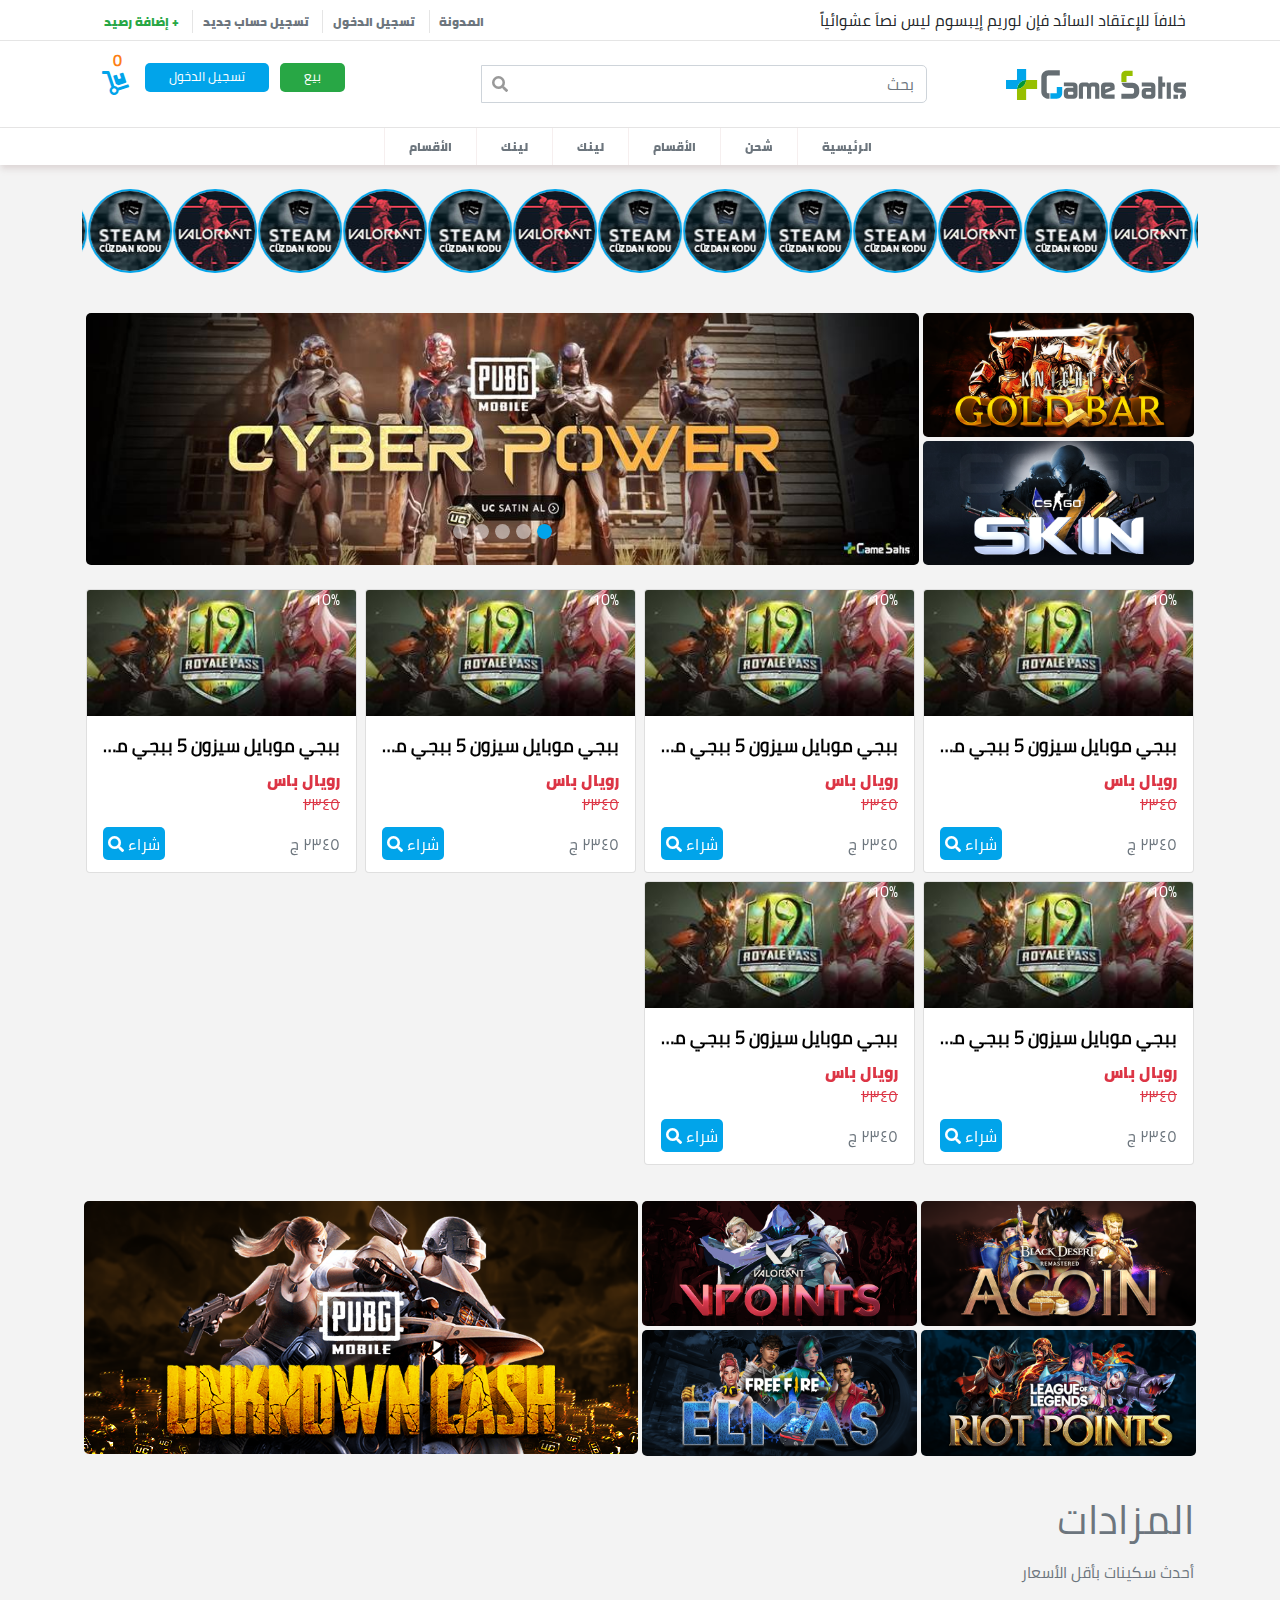
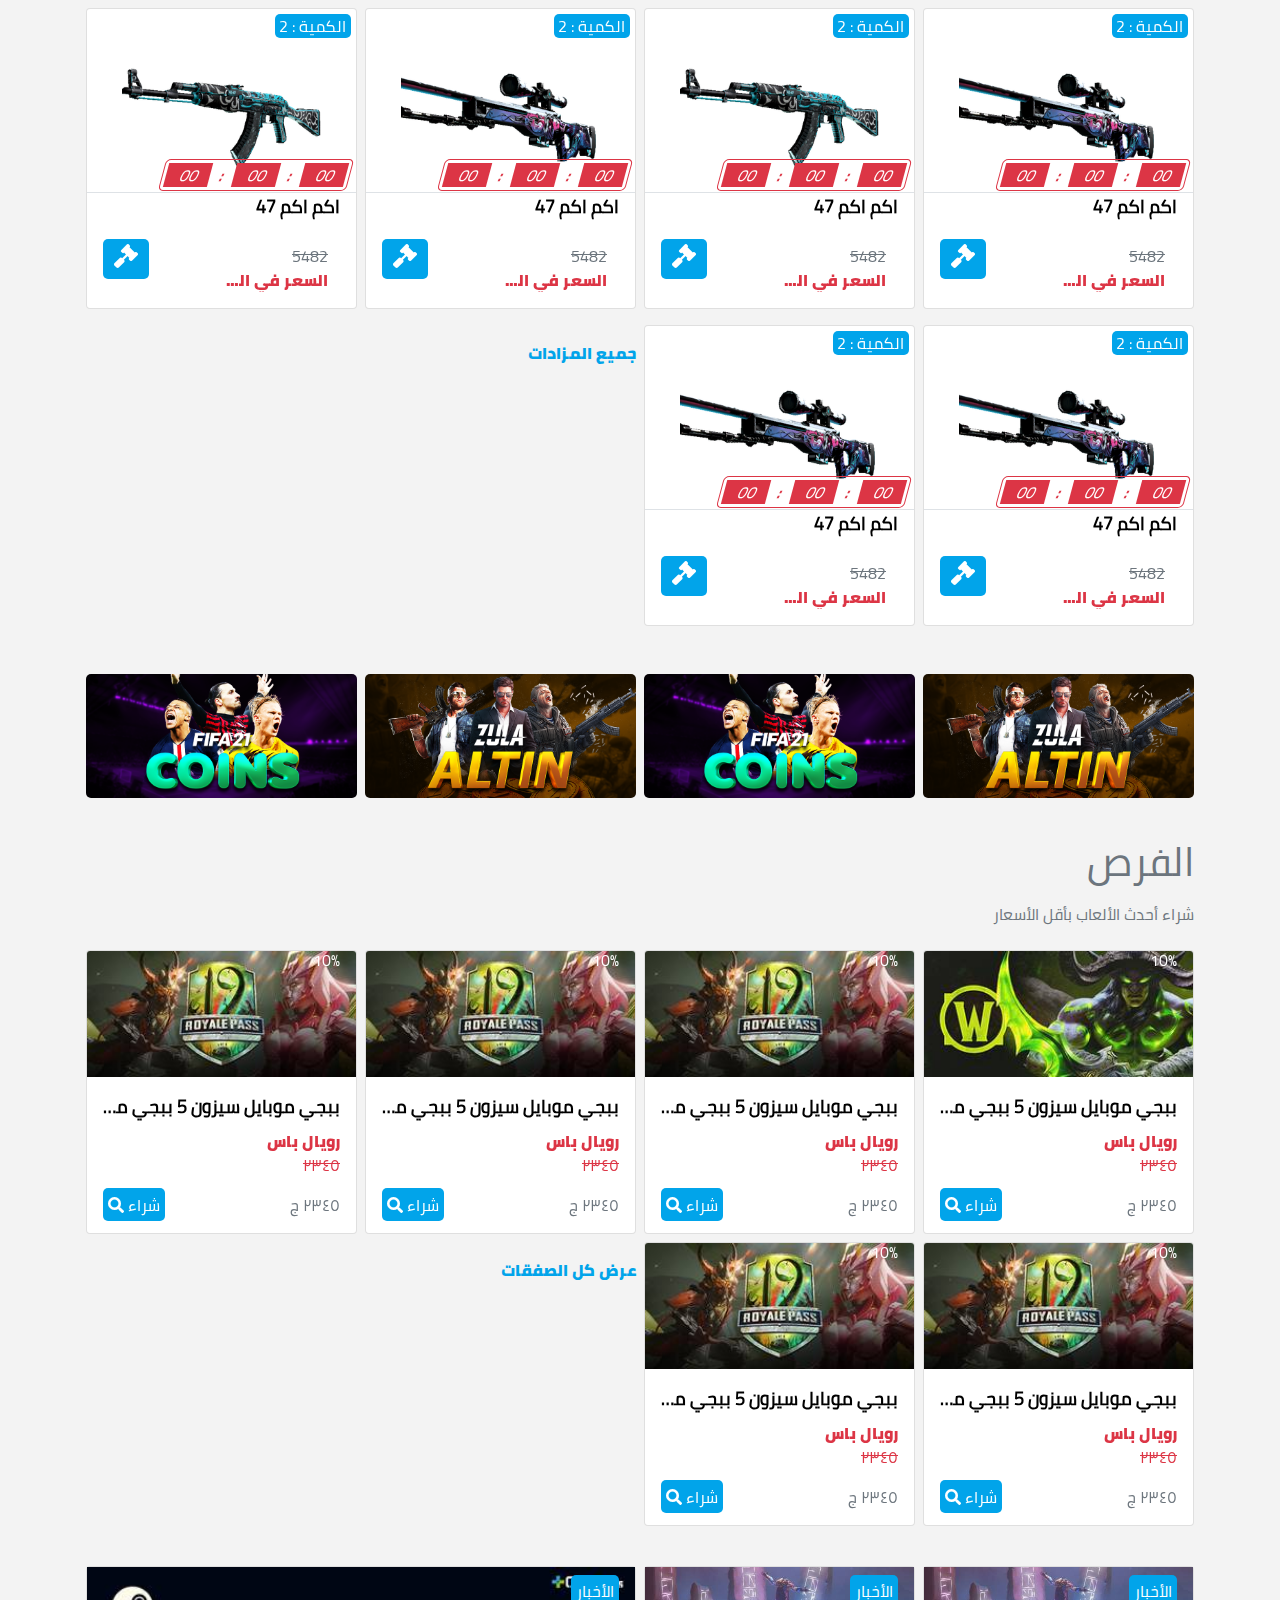
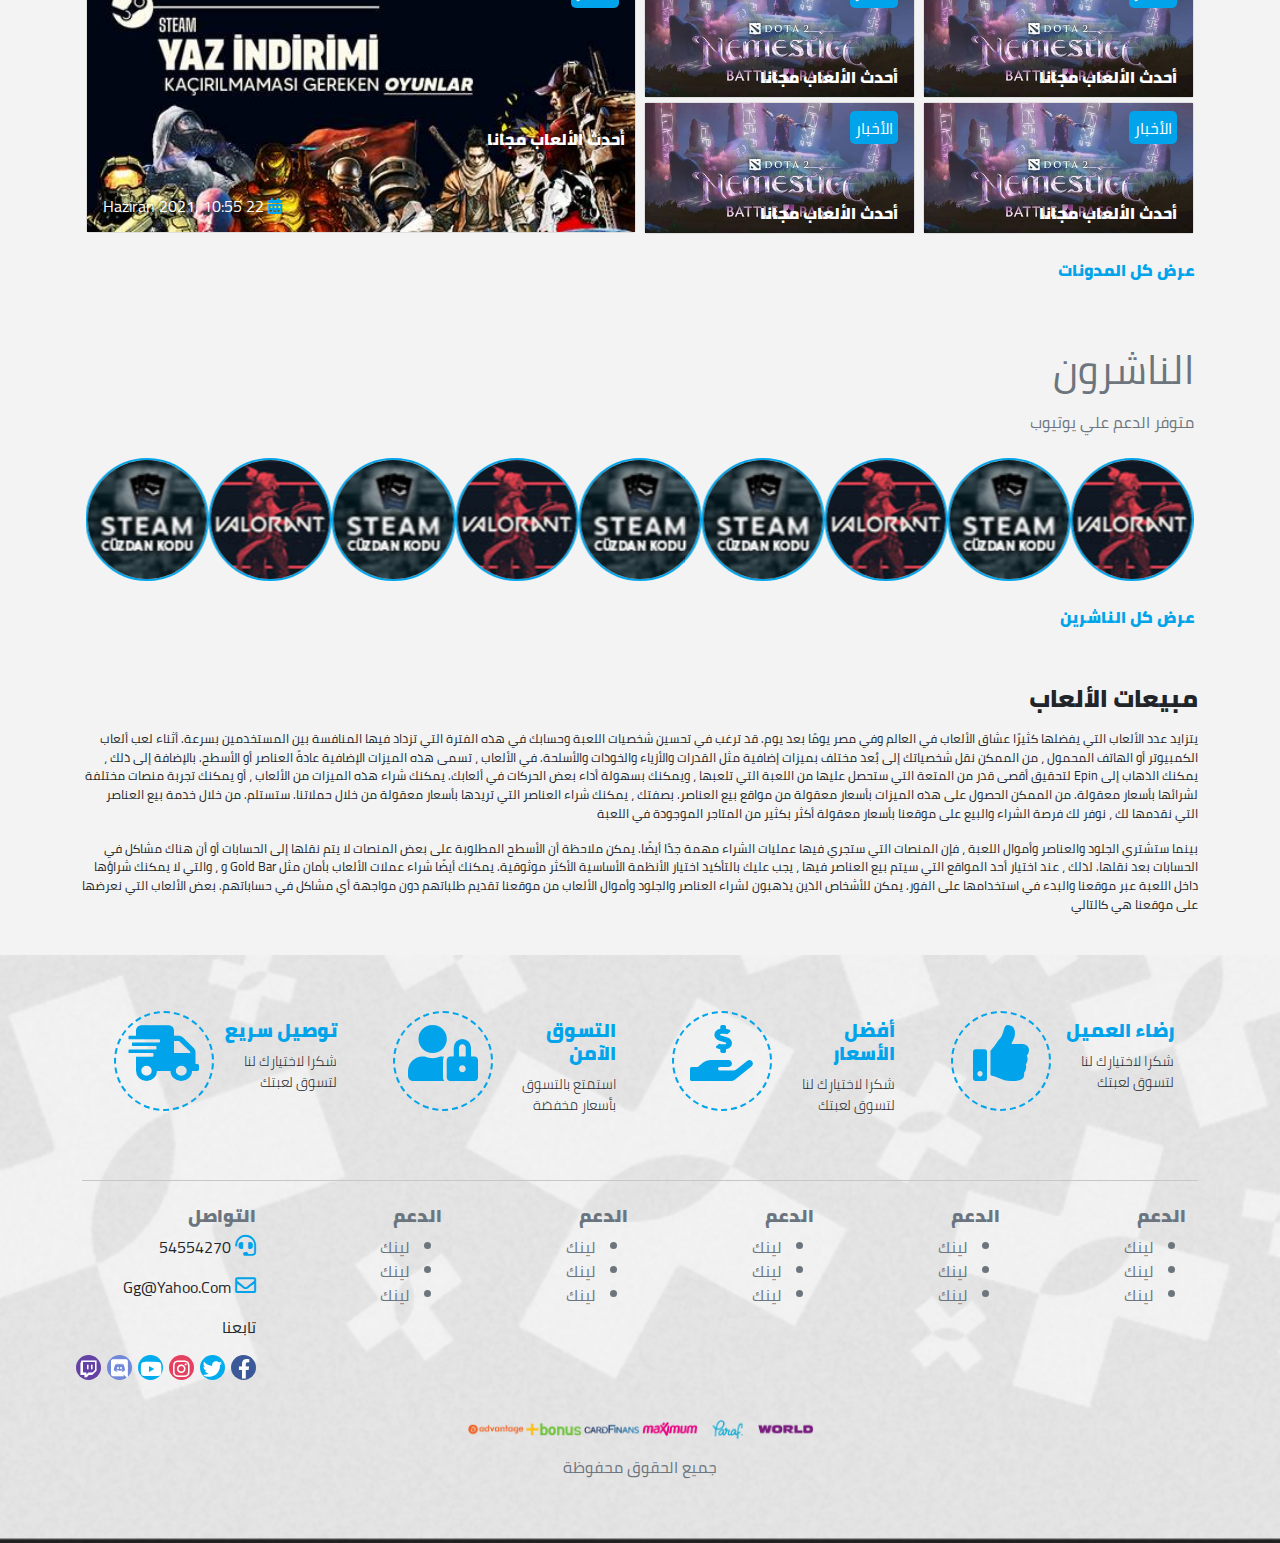
==== index.html @ c69081b9 "s" ====
<!DOCTYPE html>
<html lang="ar" dir="rtl">
<head>
    <meta charset="UTF-8">
    <meta http-equiv="X-UA-Compatible" content="IE=edge">
    <meta name="viewport" content="width=device-width, initial-scale=1.0">
    <link rel="icon" href="img/browser-logo.png">
    <meta name="describtion" content="pubg" />
    <meta name="keywords" content="pubg" />
    <meta name="author" content="pubg" />
    <title>pubgawy</title>
    <link rel="stylesheet" href="css/all.min.css"/>
    <link rel="stylesheet" href="css/bootstrap.rtl.min.css"/>
    <link rel="stylesheet" href="css/splide.min.css"/>
    <link rel="stylesheet" href="css/hover-min.css">
    <link rel="stylesheet" href="css/home.css">
    <link rel="stylesheet" href="css/media.css">
</head>
<body>
    <!-- top-bar -->
    <section class="top-bar">
        <div class="container py-2">   
            <div class="row m-auto">
                <div class="col-lg-6 col-12 text-lg-start text-center">خلافاَ للإعتقاد السائد فإن لوريم إيبسوم ليس نصاَ عشوائياً</div>
                <div class="col-lg-6 col-12 text-lg-end text-center">
                    <a href="account.html">المدونة</a>
                    <a href="login.html">تسجيل الدخول</a>
                    <a href="#">تسجيل حساب جديد</a>
                    <a class="last-link" href="add-balance.html">+ إضافة رصيد</a>
                </div>
            </div>
        </div>
    </section>
    <!-- sticky position wrapper -->
    <div class="sticky-position-wrapper sticky-top">
    <!-- main-bar -->
    <section class="main-nav">
      <div class="container">
          <nav class="navbar navbar-expand-lg navbar-dark">
              <div style="position: relative;" class="container">
                  <a class="navbar-brand" href="#">
                      <img class="img-fluid" src="img/logo.svg" alt="logo" width="180" height="24">
                  </a>
                  <!-- hamburger menu -->
              <button class="navbar-toggler first-button " type="button" data-bs-toggle="collapse" data-bs-target="#navbarSupportedContent" aria-controls="navbarSupportedContent" aria-expanded="false" aria-label="Toggle navigation">
                <div class="animated-icon1"><span></span><span></span><span></span></div>
              </button>
                <div class="collapse navbar-collapse" id="navbarSupportedContent">
                    <!-- large view search -->
                    <form class="navbar-form w-50 m-auto d-lg-block d-none my-3" role="search">
                      <div class="input-group">
                          <input type="text" class="form-control" placeholder="بحث" name="srch-term" id="srch-term">
                          <div class="input-group-btn">
                              <button class="btn btn-default" type="submit"><i class="fas fa-search"></i></button>
                          </div>
                      </div>
                  </form>
                  <!-- end large view -->
                  <!-- large view -->
                  <ul class="navbar-nav ms-auto mb-2 mb-lg-0 d-lg-flex  d-none ">
                      <li class="nav-item">
                        <a class="nav-link sell-link" href="#">بيع</a>
                      </li>
                      <li class="nav-item">
                          <a class="nav-link login-link" href="#">تسجيل الدخول</a>
                      </li>
                      <li class="nav-item d-lg-block d-none ">
                          <a class="nav-link" href="#"><i class="fas fa-dolly"></i></a>
                          <span class="order-count"></span>
                      </li>
                  </ul>
                  <!-- end large view -->
                  <!-- mobile view -->
                  <ul class="navbar-nav d-lg-none d-block mobile-nav-links text-center"> 
                      <li class="nav-item">
                        <a class="nav-link sell-linky" href="#">+ بيع</a>
                      </li>
                      <li class="nav-item">
                          <a class="nav-link login-linky" href="#">تسجيل الدخول</a>
                        </li>
                      <li class="nav-item dropdown">
                          <a class="nav-link dropdown-toggle" href="#" id="navbarDropdownMenuLink" role="button" data-bs-toggle="dropdown" aria-expanded="false">
                          الأقسام 
                          </a>
                          <ul class="dropdown-menu" aria-labelledby="navbarDropdownMenuLink">
                          <li><a class="dropdown-item" href="#">لينك</a></li>
                          <li><a class="dropdown-item" href="#">لينك</a></li>
                          <li><a class="dropdown-item border-0" href="#">لينك</a></li>
                          </ul>
                      </li>
                      <li class="nav-item dropdown">
                          <a class="nav-link dropdown-toggle" href="#" id="navbarDropdownMenuLink" role="button" data-bs-toggle="dropdown" aria-expanded="false">
                          الأقسام 
                          </a>
                          <ul class="dropdown-menu" aria-labelledby="navbarDropdownMenuLink">
                          <li><a class="dropdown-item" href="#">لينك</a></li>
                          <li><a class="dropdown-item" href="#">لينك</a></li>
                          <li><a class="dropdown-item border-0" href="#">لينك</a></li>
                          </ul>
                      </li>
                      <li class="nav-item dropdown">
                          <a class="nav-link dropdown-toggle" href="#" id="navbarDropdownMenuLink" role="button" data-bs-toggle="dropdown" aria-expanded="false">
                          الأقسام 
                          </a>
                          <ul class="dropdown-menu" aria-labelledby="navbarDropdownMenuLink">
                          <li><a class="dropdown-item" href="#">لينك</a></li>
                          <li><a class="dropdown-item" href="#">لينك</a></li>
                          <li><a class="dropdown-item border-0" href="#">لينك</a></li>
                          </ul>
                      </li>
                      <li class="nav-item border-0">
                          <a class="nav-link" href="#">لينك</a>
                      </li>
                      <li class="nav-item d-lg-block d-none ">
                          <a class="nav-link" href="#"><i class="fas fa-dolly"></i></a>
                          <span class="order-count"></span>
                      </li>            
                  </ul>
                  <!-- end mobile view -->
                </div>                
                <!-- search in mobile view -->
                <!-- <form class="navbar-form w-75 m-auto d-lg-none d-block my-3" role="search">
                  <div class="input-group">
                      <input type="text" class="form-control" placeholder="بحث" name="srch-term" id="srch-term">
                      <div class="input-group-btn">
                          <button class="btn btn-default" type="submit"><i class="fas fa-search"></i></button>
                      </div>
                  </div>
              </form> -->
              <!-- end search mobile video -->
              </div>
            </nav>
      </div>
  </section>
  <!-- pages bar for large screen -->
  <section class="pages-bar d-lg-block d-none">
      <div class="container">
          <nav class="navbar navbar-expand-lg p-0">
                <div class="collapse navbar-collapse" id="navbarNavDropdown">
                  <ul class="navbar-nav m-auto">
                    <li class="nav-item">
                      <a class="nav-link hvr-underline-from-center" href="#">الرئيسية</a>
                    </li>
                    <li class="nav-item">
                      <a class="nav-link hvr-underline-from-center" href="#">شحن</a>
                    </li>
                    <li class="nav-item dropdown ">
                      <a class="nav-link dropdown-toggle" href="#" id="navbarDropdownMenuLink" role="button" data-bs-toggle="dropdown" aria-expanded="false">
                        الأقسام 
                      </a>
                      <ul class="dropdown-menu" aria-labelledby="navbarDropdownMenuLink">
                        <li><a class="dropdown-item" href="#">لينك</a></li>
                        <li><a class="dropdown-item" href="#">لينك</a></li>
                        <li><a class="dropdown-item border-0" href="#">لينك</a></li>
                      </ul>
                    </li>
                    <li class="nav-item hvr-underline-from-center">
                      <a class="nav-link" href="blog-item.html">لينك</a>
                    </li>
                    <li class="nav-item hvr-underline-from-center">
                      <a class="nav-link" href="#">لينك</a>
                    </li>
                    <hr>
                    <li class="nav-item dropdown">
                      <a class="nav-link dropdown-toggle" href="#" id="navbarDropdownMenuLink" role="button" data-bs-toggle="dropdown" aria-expanded="false">
                        الأقسام 
                      </a>
                      <ul class="dropdown-menu" aria-labelledby="navbarDropdownMenuLink">
                        <li><a class="dropdown-item" href="#">لينك</a></li>
                        <li><a class="dropdown-item" href="#">لينك</a></li>
                        <li><a class="dropdown-item border-0" href="#">لينك</a></li>
                      </ul>
                    </li>
                  </ul>
                </div>
            </nav>
      </div>
  </section>
    </div>
    <!-- games rounded carousel -->
    <section class="games-rounded-carousel">
      <div class="container py-4">
        <div class="splide">
          <div class="splide__track">
            <ul class="splide__list">
              <!-- loop -->
              <li class="splide__slide">
                <div class="splide__slide__container">
                  <a href="#"><img class="img-fluid rounded-circle" src="img/slider1.jpg" data-splide-lazy="path-to-the-image" alt="slider"></a>
                </div>
              </li>
              <!-- loop -->
              <li class="splide__slide">
                <div class="splide__slide__container">
                  <a href="#"><img class="img-fluid rounded-circle" src="img/slider2.jpg" data-splide-lazy="path-to-the-image" alt="slider"></a>
                </div>
              </li>
              <li class="splide__slide">
                <div class="splide__slide__container">
                  <a href="#"><img class="img-fluid rounded-circle" src="img/slider1.jpg" data-splide-lazy="path-to-the-image" alt="slider"></a>
                </div>
              </li>
              <li class="splide__slide">
                <div class="splide__slide__container">
                  <a href="#"><img class="img-fluid rounded-circle" src="img/slider2.jpg" data-splide-lazy="path-to-the-image" alt="slider"></a>
                </div>
              </li>
              <li class="splide__slide">
                <div class="splide__slide__container">
                  <a href="#"><img class="img-fluid rounded-circle" src="img/slider1.jpg" data-splide-lazy="path-to-the-image" alt="slider"></a>
                </div>
              </li>
              <li class="splide__slide">
                <div class="splide__slide__container">
                  <a href="#"><img class="img-fluid rounded-circle" src="img/slider2.jpg" data-splide-lazy="path-to-the-image" alt="slider"></a>
                </div>
              </li>
              <li class="splide__slide">
                <div class="splide__slide__container">
                  <a href="#"><img class="img-fluid rounded-circle" src="img/slider1.jpg" data-splide-lazy="path-to-the-image" alt="slider"></a>
                </div>
              </li>
              <li class="splide__slide">
                <div class="splide__slide__container">
                  <a href="#"><img class="img-fluid rounded-circle" src="img/slider1.jpg" data-splide-lazy="path-to-the-image" alt="slider"></a>
                </div>
              </li>
              <li class="splide__slide">
                <div class="splide__slide__container">
                  <a href="#"><img class="img-fluid rounded-circle" src="img/slider1.jpg" data-splide-lazy="path-to-the-image" alt="slider"></a>
                </div>
              </li>
            </ul>
          </div>
        </div>
      </div>
    </section>
    <!-- header gallery -->
    <header class="header-gallery">
      <div class="container py-2">
        <!-- row banner  -->
        <div class="row g-2 m-auto header-banner m-auto text-center">
          <!-- header images -->
          <div class="col-lg-3 col-sm-12 header-images">
            <div class="row gy-1">
              <div class="col-lg-12 col-6">
                <a href="#"><img class="img-fluid" src="img/game1.png" alt="game"></a>
              </div>
              <div class="col-lg-12 col-6 ">
                <a href="#"><img class="img-fluid" src="img/game2.png" alt="game"></a>
              </div>
            </div>
          </div>
          <!-- header carousel -->
          <div class="header-carousel col-lg-9 col-sm-12 ps-0">
            <div id="carouselExampleIndicators" class="carousel slide carousel-fade" data-bs-ride="carousel">
            <div class="carousel-indicators">
              <button type="button" data-bs-target="#carouselExampleIndicators" data-bs-slide-to="0" class="active" aria-current="true" aria-label="Slide 1"></button>
              <button type="button" data-bs-target="#carouselExampleIndicators" data-bs-slide-to="1" aria-label="Slide 2"></button>
              <button type="button" data-bs-target="#carouselExampleIndicators" data-bs-slide-to="2" class="bg-light" aria-label="Slide 3"></button>
              <button type="button" data-bs-target="#carouselExampleIndicators" data-bs-slide-to="3" aria-label="Slide 4"></button>
              <button type="button" data-bs-target="#carouselExampleIndicators" data-bs-slide-to="4" aria-label="Slide 5"></button>
            </div>
            <div class="carousel-inner">
              <div class="carousel-item active">
                <a href="#"><img src="img/header1.jpg" class="d-block w-100" alt="header"></a>
              </div>
              <div class="carousel-item">
                <a href="#"><img src="img/header2.jpg" class="d-block w-100" alt="header"></a>
              </div>
              <div class="carousel-item">
                <a href="#"><img src="img/header3.jpg" class="d-block w-100" alt="header"></a>
              </div>
              <div class="carousel-item">
                <a href="#"><img src="img/header4.jpg" class="d-block w-100" alt="header"></a>
              </div>
              <div class="carousel-item">
                <a href="#"><img src="img/header5.jpg" class="d-block w-100" alt="header"></a>
              </div>
            </div>
          </div>

          </div>
        </div>
        <!-- row cards -->
        <div class="row g-2 m-auto cards-wrapper py-3">
          <!-- loop card -->
          <div class="col-xxl-2 col-lg-3 col-md-4 col-sm-6 hvr-float">
              <div class="card">
                <span class="discount-badge"></span>
                <p class="discount-value">10%</p> 
              <img src="img/card1.jpg" class="card-img-top" alt="card"> 
              <div class="card-body pb-0">
                <a class="card-title" href="#">ببجي موبايل سيزون 5 ببجي موبايل سيزون</a>
                <a class="card-desc">رويال باس</a>
                <p class="card-price">۲۳٤٥</p>
                <div class="row d-flex">
                  <div class="col-6 text-start">
                    <p class="card-discount">۲۳٤٥ ج</p>
                  </div>
                  <div class="col-6 text-end">
                    <a href="#" class="buy-link">شراء <i class="fas fa-search"></i></a>
                  </div>
                </div>
              </div>
            </div>
          </div>
          <!-- end loop -->
          <div class="col-xxl-2 col-lg-3 col-md-4 col-sm-6 hvr-float">
            <div class="card">
              <span class="discount-badge"></span>
              <p class="discount-value">10%</p> 
            <img src="img/card1.jpg" class="card-img-top" alt="card"> 
            <div class="card-body pb-0">
              <a class="card-title" href="#">ببجي موبايل سيزون 5 ببجي موبايل سيزون</a>
              <a class="card-desc">رويال باس</a>
              <p class="card-price">۲۳٤٥</p>
              <div class="row d-flex">
                <div class="col-6 text-start">
                  <p class="card-discount">۲۳٤٥ ج</p>
                </div>
                <div class="col-6 text-end">
                  <a href="#" class="buy-link">شراء <i class="fas fa-search"></i></a>
                </div>
              </div>
            </div>
          </div>
        </div>
        <div class="col-xxl-2 col-lg-3 col-md-4 col-sm-6 hvr-float">
          <div class="card">
            <span class="discount-badge"></span>
              <p class="discount-value">10%</p>   
          <img src="img/card1.jpg" class="card-img-top" alt="card"> 
          <div class="card-body pb-0">
            <a class="card-title" href="#">ببجي موبايل سيزون 5 ببجي موبايل سيزون</a>
            <a class="card-desc">رويال باس</a>
            <p class="card-price">۲۳٤٥</p>
            <div class="row d-flex">
              <div class="col-6 text-start">
                <p class="card-discount">۲۳٤٥ ج</p>
              </div>
              <div class="col-6 text-end">
                <a href="#" class="buy-link">شراء <i class="fas fa-search"></i></a>
              </div>
            </div>
          </div>
        </div>
      </div>
      <div class="col-xxl-2 col-lg-3 col-md-4 col-sm-6 hvr-float">
        <div class="card">
          <span class="discount-badge"></span>
              <p class="discount-value">10%</p>      
        <img src="img/card1.jpg" class="card-img-top" alt="card"> 
        <div class="card-body pb-0">
          <a class="card-title" href="#">ببجي موبايل سيزون 5 ببجي موبايل سيزون</a>
          <a class="card-desc">رويال باس</a>
          <p class="card-price">۲۳٤٥</p>
          <div class="row d-flex">
            <div class="col-6 text-start">
              <p class="card-discount">۲۳٤٥ ج</p>
            </div>
            <div class="col-6 text-end">
              <a href="#" class="buy-link">شراء <i class="fas fa-search"></i></a>
            </div>
          </div>
        </div>
      </div>
    </div><div class="col-xxl-2 col-lg-3 col-md-4 col-sm-6 hvr-float">
      <div class="card">
        <span class="discount-badge"></span>
              <p class="discount-value">10%</p>       
      <img src="img/card1.jpg" class="card-img-top" alt="card"> 
      <div class="card-body pb-0">
        <a class="card-title" href="#">ببجي موبايل سيزون 5 ببجي موبايل سيزون</a>
        <a class="card-desc">رويال باس</a>
        <p class="card-price">۲۳٤٥</p>
        <div class="row d-flex">
          <div class="col-6 text-start">
            <p class="card-discount">۲۳٤٥ ج</p>
          </div>
          <div class="col-6 text-end">
            <a href="#" class="buy-link">شراء <i class="fas fa-search"></i></a>
          </div>
        </div>
      </div>
    </div>
  </div>
      <div class="col-xxl-2 col-lg-3 col-md-4 col-sm-6 hvr-float">
        <div class="card">
          <span class="discount-badge"></span>
              <p class="discount-value">10%</p>    
        <img src="img/card1.jpg" class="card-img-top" alt="card"> 
        <div class="card-body pb-0">
          <a class="card-title" href="#">ببجي موبايل سيزون 5 ببجي موبايل سيزون</a>
          <a class="card-desc">رويال باس</a>
          <p class="card-price">۲۳٤٥</p>
          <div class="row d-flex">
            <div class="col-6 text-start">
              <p class="card-discount">۲۳٤٥ ج</p>
            </div>
            <div class="col-6 text-end">
              <a href="#" class="buy-link">شراء <i class="fas fa-search"></i></a>
            </div>
          </div>
        </div>
      </div>
    </div>    
        </div>
        <!-- row upcoming -->
        <div class="row g-1 m-auto upcoming py-3 text-center">
          <div class="col-lg-3 col-sm-12">
            <div class="row g-1">
              <div class="col-lg-12 col-6">
                <a href="#"><img class="img-fluid" src="img/upcoming1.png" alt="header"></a>
              </div>
              <div class="col-lg-12 col-6 ">
                <a href="#"><img class="img-fluid" src="img/upcoming2.png" alt="header"></a>
              </div>
            </div>
          </div>
          <div class="col-lg-3 col-sm-12 ">
            <div class="row g-1">
              <div class="col-lg-12 col-6">
                <a href="#"><img class="img-fluid" src="img/upcoming3.png" alt="header"></a>
              </div>
              <div class="col-lg-12 col-6 ">
                <a href="#"><img class="img-fluid" src="img/upcoming4.png" alt="header"></a>
              </div>
            </div>
          </div>
          <div class="col-lg-6 col-sm-12 upcoming-carousel">
            <a href="#"><img class="img-fluid" src="img/header6.png" alt="header"></a>
          </div>
        </div>
        <!-- row offers -->
        <div class="row g-2 m-auto offers py-3">
          <h1>المزادات</h1>
          <p>أحدث سكينات بأقل الأسعار</p>
          <!-- loop here -->
          <div class="col-xxl-2 col-lg-3 col-md-4 col-sm-6 my-2  hvr-float">
            <div class="card">
              <span class="quantity"> الكمية : 2</span>
              <a href="#"><img src="img/offers1.png" class="card-img-top img-fluid border-bottom" alt="card"></a>
              <div class="timer myCountdown" data-date="2022-12-24 9:25:25">
                <div class="row text-center m-auto justify-content-start">
                  <div class="col timer-content counter-seconds"></div>
                  <div class="col-1 text-danger fw-bold ">:</div>
                  <div class="col timer-content counter-minutes"></div>
                  <div class="col-1 text-danger fw-bold ">:</div>          
                  <div class="col timer-content counter-hours"></div>
                </div>
              </div>
              <div class="card-body pb-0  pt-0">
                <a class="card-title" href="#">اكم اكم 47</a>
                <div class="row m-auto pt-3">
                  <div class="col-7">
                    <div>
                      <p class="card-price mb-0">5482</p>
                    </div>
                    <div>
                      <p class="card-desc">السعر في السوق 155566</p>
                    </div>
                  </div>
                  <div class="col text-end pe-0">
                    <a href="#" class="buy-link"><i class="fas fa-gavel"></i></a>
                  </div>
                </div>                         
              </div>
            </div>
          </div>
          <!-- end loop -->
          <div class="col-xxl-2 col-lg-3 col-md-4 col-sm-6 my-2  hvr-float">
            <div class="card">
              <span class="quantity"> الكمية : 2</span>
              <a href="#"><img src="img/offers2.png" class="card-img-top img-fluid border-bottom" alt="card"></a>
              <div class="timer myCountdown" data-date="2022-12-24 9:25:25">
                <div class="row text-center m-auto justify-content-start">
                  <div class="col timer-content counter-seconds"></div>
                  <div class="col-1 text-danger fw-bold ">:</div>
                  <div class="col timer-content counter-minutes"></div>
                  <div class="col-1 text-danger fw-bold ">:</div>          
                  <div class="col timer-content counter-hours"></div>
                </div>
              </div>
              <div class="card-body pb-0  pt-0">
                <a class="card-title" href="#">اكم اكم 47</a>
                <div class="row m-auto pt-3">
                  <div class="col-7">
                    <div>
                      <p class="card-price mb-0">5482</p>
                    </div>
                    <div>
                      <p class="card-desc">السعر في السوق 155566</p>
                    </div>
                  </div>
                  <div class="col text-end pe-0">
                    <a href="#" class="buy-link"><i class="fas fa-gavel"></i></a>
                  </div>
                </div>                         
              </div>
            </div>
          </div>
          <div class="col-xxl-2 col-lg-3 col-md-4 col-sm-6 my-2  hvr-float">
            <div class="card">
              <span class="quantity"> الكمية : 2</span>
              <a href="#"><img src="img/offers1.png" class="card-img-top img-fluid border-bottom" alt="card"></a>
              <div class="timer myCountdown" data-date="2022-12-24 9:25:25">
                <div class="row text-center m-auto justify-content-start">
                  <div class="col timer-content counter-seconds"></div>
                  <div class="col-1 text-danger fw-bold ">:</div>
                  <div class="col timer-content counter-minutes"></div>
                  <div class="col-1 text-danger fw-bold ">:</div>          
                  <div class="col timer-content counter-hours"></div>
                </div>
              </div>
              <div class="card-body pb-0  pt-0">
                <a class="card-title" href="#">اكم اكم 47</a>
                <div class="row m-auto pt-3">
                  <div class="col-7">
                    <div>
                      <p class="card-price mb-0">5482</p>
                    </div>
                    <div>
                      <p class="card-desc">السعر في السوق 155566</p>
                    </div>
                  </div>
                  <div class="col text-end pe-0">
                    <a href="#" class="buy-link"><i class="fas fa-gavel"></i></a>
                  </div>
                </div>                         
              </div>
            </div>
          </div>
          <div class="col-xxl-2 col-lg-3 col-md-4 col-sm-6 my-2  hvr-float">
            <div class="card">
              <span class="quantity"> الكمية : 2</span>
              <a href="#"><img src="img/offers2.png" class="card-img-top img-fluid border-bottom" alt="card"></a>
              <div class="timer myCountdown" data-date="2022-12-24 9:25:25">
                <div class="row text-center m-auto justify-content-start">
                  <div class="col timer-content counter-seconds"></div>
                  <div class="col-1 text-danger fw-bold ">:</div>
                  <div class="col timer-content counter-minutes"></div>
                  <div class="col-1 text-danger fw-bold ">:</div>          
                  <div class="col timer-content counter-hours"></div>
                </div>
              </div>
              <div class="card-body pb-0 pt-0">
                <a class="card-title" href="#">اكم اكم 47</a>
                <div class="row m-auto pt-3">
                  <div class="col-7">
                    <div>
                      <p class="card-price mb-0">5482</p>
                    </div>
                    <div>
                      <p class="card-desc">السعر في السوق 155566</p>
                    </div>
                  </div>
                  <div class="col text-end pe-0">
                    <a href="#" class="buy-link"><i class="fas fa-gavel"></i></a>
                  </div>
                </div>                         
              </div>
            </div>
          </div>
          <div class="col-xxl-2 col-lg-3 col-md-4 col-sm-6 my-2  hvr-float">
            <div class="card">
              <span class="quantity"> الكمية : 2</span>
              <a href="#"><img src="img/offers1.png" class="card-img-top img-fluid border-bottom" alt="card"></a>
              <div class="timer myCountdown" data-date="2022-12-24 9:25:25">
                <div class="row text-center m-auto justify-content-start">
                  <div class="col timer-content counter-seconds"></div>
                  <div class="col-1 text-danger fw-bold ">:</div>
                  <div class="col timer-content counter-minutes"></div>
                  <div class="col-1 text-danger fw-bold ">:</div>          
                  <div class="col timer-content counter-hours"></div>
                </div>
              </div>
              <div class="card-body pb-0  pt-0">
                <a class="card-title" href="#">اكم اكم 47</a>
                <div class="row m-auto pt-3">
                  <div class="col-7">
                    <div>
                      <p class="card-price mb-0">5482</p>
                    </div>
                    <div>
                      <p class="card-desc">السعر في السوق 155566</p>
                    </div>
                  </div>
                  <div class="col text-end pe-0">
                    <a href="#" class="buy-link"><i class="fas fa-gavel"></i></a>
                  </div>
                </div>                         
              </div>
            </div>
          </div>
          <div class="col-xxl-2 col-lg-3 col-md-4 col-sm-6 my-2  hvr-float">
            <div class="card">
              <span class="quantity"> الكمية : 2</span>
              <a href="#"><img src="img/offers1.png" class="card-img-top img-fluid border-bottom" alt="card"></a>
              <div class="timer myCountdown" data-date="2022-12-24 9:25:25">
                <div class="row text-center m-auto justify-content-start">
                  <div class="col timer-content counter-seconds"></div>
                  <div class="col-1 text-danger fw-bold ">:</div>
                  <div class="col timer-content counter-minutes"></div>
                  <div class="col-1 text-danger fw-bold ">:</div>          
                  <div class="col timer-content counter-hours"></div>
                </div>
              </div>
              <div class="card-body pb-0  pt-0">
                <a class="card-title" href="#">اكم اكم 47</a>
                <div class="row m-auto pt-3">
                  <div class="col-7">
                    <div>
                      <p class="card-price mb-0">5482</p>
                    </div>
                    <div>
                      <p class="card-desc">السعر في السوق 155566</p>
                    </div>
                  </div>
                  <div class="col text-end pe-0">
                    <a href="#" class="buy-link"><i class="fas fa-gavel"></i></a>
                  </div>
                </div>                         
              </div>
            </div>
          </div>
          <a class="text-start my-4 sub-link " href="#">جميع المزادات</a>
        </div>
        <!-- row all-offers -->
        <div class="row g-2 m-auto all-offers py-3 text-center">
          <div class="col-md-3 col-6">
            <a href="#"><img class="img-fluid" src="img/all-offers1.png" alt="offers"></a>
          </div>
          <div class="col-md-3 col-6">
            <a href="#"><img class="img-fluid" src="img/all-offers2.png" alt="offers"></a>
          </div>
          <div class="col-md-3 col-6">
            <a href="#"><img class="img-fluid" src="img/all-offers1.png" alt="offers"></a>
          </div>
          <div class="col-md-3 col-6">
            <a href="#"><img class="img-fluid" src="img/all-offers2.png" alt="offers"></a>
          </div>
        </div>
        <!-- row opportunities -->
        <div class="row g-2 m-auto cards-wrapper opportunities py-3 text-center">
          <h1 class="text-start">الفرص</h1>
          <p class="text-start">شراء أحدث الألعاب بأقل الأسعار</p>
          <!-- loop card -->
          <div class="col-xxl-2 col-lg-3 col-md-4 col-sm-6 hvr-float">
            <div class="card">
              <span class="discount-badge"></span>
              <p class="discount-value">10%</p> 
            <img src="img/opportunity1.jpg" class="card-img-top" alt="card"> 
            <div class="card-body pb-0">
              <a class="card-title" href="#">ببجي موبايل سيزون 5 ببجي موبايل سيزون</a>
              <a class="card-desc">رويال باس</a>
              <p class="card-price">۲۳٤٥</p>
              <div class="row d-flex">
                <div class="col-6 text-start">
                  <p class="card-discount">۲۳٤٥ ج</p>
                </div>
                <div class="col-6 text-end">
                  <a href="#" class="buy-link">شراء <i class="fas fa-search"></i></a>
                </div>
              </div>
            </div>
          </div>
          </div>
        <!-- end loop -->
        <div class="col-xxl-2 col-lg-3 col-md-4 col-sm-6 hvr-float">
          <div class="card">
            <span class="discount-badge"></span>
              <p class="discount-value">10%</p> 
          <img src="img/card1.jpg" class="card-img-top" alt="card"> 
          <div class="card-body pb-0">
            <a class="card-title" href="#">ببجي موبايل سيزون 5 ببجي موبايل سيزون</a>
            <a class="card-desc">رويال باس</a>
            <p class="card-price">۲۳٤٥</p>
            <div class="row d-flex">
              <div class="col-6 text-start">
                <p class="card-discount">۲۳٤٥ ج</p>
              </div>
              <div class="col-6 text-end">
                <a href="#" class="buy-link">شراء <i class="fas fa-search"></i></a>
              </div>
            </div>
          </div>
        </div>
        </div>
        <div class="col-xxl-2 col-lg-3 col-md-4 col-sm-6 hvr-float">
          <div class="card">
            <span class="discount-badge"></span>
              <p class="discount-value">10%</p> 
          <img src="img/card1.jpg" class="card-img-top" alt="card"> 
          <div class="card-body pb-0">
            <a class="card-title" href="#">ببجي موبايل سيزون 5 ببجي موبايل سيزون</a>
            <a class="card-desc">رويال باس</a>
            <p class="card-price">۲۳٤٥</p>
            <div class="row d-flex">
              <div class="col-6 text-start">
                <p class="card-discount">۲۳٤٥ ج</p>
              </div>
              <div class="col-6 text-end">
                <a href="#" class="buy-link">شراء <i class="fas fa-search"></i></a>
              </div>
            </div>
          </div>
        </div>
        </div>
        <div class="col-xxl-2 col-lg-3 col-md-4 col-sm-6 hvr-float">
        <div class="card">
          <span class="discount-badge"></span>
              <p class="discount-value">10%</p> 
        <img src="img/card1.jpg" class="card-img-top" alt="card"> 
        <div class="card-body pb-0">
          <a class="card-title" href="#">ببجي موبايل سيزون 5 ببجي موبايل سيزون</a>
          <a class="card-desc">رويال باس</a>
          <p class="card-price">۲۳٤٥</p>
          <div class="row d-flex">
            <div class="col-6 text-start">
              <p class="card-discount">۲۳٤٥ ج</p>
            </div>
            <div class="col-6 text-end">
              <a href="#" class="buy-link">شراء <i class="fas fa-search"></i></a>
            </div>
          </div>
        </div>
      </div>
        </div>
        <div class="col-xxl-2 col-lg-3 col-md-4 col-sm-6 hvr-float">
          <div class="card">
            <span class="discount-badge"></span>
              <p class="discount-value">10%</p>      
          <img src="img/card1.jpg" class="card-img-top" alt="card"> 
          <div class="card-body pb-0">
            <a class="card-title" href="#">ببجي موبايل سيزون 5 ببجي موبايل سيزون</a>
            <a class="card-desc">رويال باس</a>
            <p class="card-price">۲۳٤٥</p>
            <div class="row d-flex">
              <div class="col-6 text-start">
                <p class="card-discount">۲۳٤٥ ج</p>
              </div>
              <div class="col-6 text-end">
                <a href="#" class="buy-link">شراء <i class="fas fa-search"></i></a>
              </div>
            </div>
          </div>
        </div>
        </div>
        <div class="col-xxl-2 col-lg-3 col-md-4 col-sm-6 hvr-float">
            <div class="card">
              <span class="discount-badge"></span>
              <p class="discount-value">10%</p>       
            <img src="img/card1.jpg" class="card-img-top" alt="card"> 
            <div class="card-body pb-0">
              <a class="card-title" href="#">ببجي موبايل سيزون 5 ببجي موبايل سيزون</a>
              <a class="card-desc">رويال باس</a>
              <p class="card-price">۲۳٤٥</p>
              <div class="row d-flex">
                <div class="col-6 text-start">
                  <p class="card-discount">۲۳٤٥ ج</p>
                </div>
                <div class="col-6 text-end">
                  <a href="#" class="buy-link">شراء <i class="fas fa-search"></i></a>
                </div>
              </div>
            </div>
          </div>
        </div> 
        <a class="text-start my-4 sub-link " href="#">عرض كل الصفقات</a>
        </div>
        <!-- row blog -->
        <div class="row g-2 m-auto blog upcoming py-3 text-center">
          <div class="col-lg-3 col-sm-12">
            <div class="row g-1">
              <div class="col-lg-12 col-md-6 col-sm-12">
                <div class="card">
                  <div class="top-right">الأخبار</div>
                  <div class="bottom-right">
                    <a href="#">أحدث الألعاب مجانا</a>
                  </div>
                  <a href="#"><img src="img/blog6.jpg" class="card-img-top" alt="blog"></a>
                </div>
              </div>
              <div class="col-lg-12 col-md-6 col-sm-12">
                <div class="card">
                  <div class="top-right">الأخبار</div>
                  <div class="bottom-right">
                    <a href="#">أحدث الألعاب مجانا</a>
                  </div>
                  <a href="#"><img src="img/blog6.jpg" class="card-img-top" alt="blog"></a>
                </div>
              </div>
            </div>
          </div>
          <div class="col-lg-3 col-sm-12">
            <div class="row  g-1">
              <div class="col-lg-12 col-md-6 col-sm-12">
                <div class="card">
                  <div class="top-right">الأخبار</div>
                  <div class="bottom-right">
                    <a href="#">أحدث الألعاب مجانا</a>
                  </div>
                  <a href="#"><img src="img/blog6.jpg" class="card-img-top" alt="blog"></a>
                </div>
              </div>
              <div class="col-lg-12 col-md-6 col-sm-12">
                <div class="card">
                  <div class="top-right">الأخبار</div>
                  <div class="bottom-right">
                    <a href="#">أحدث الألعاب مجانا</a>
                  </div>
                  <a href="#"><img src="img/blog6.jpg" class="card-img-top" alt="blog"></a>
                </div>
              </div>
            </div>
          </div>
          <div class="col-lg-6 col-sm-12 blog-header">
            <div class="card">
              <div class="top-right">الأخبار</div>
              <div class="centered">
                <a href="#">أحدث الألعاب مجانا</a>
              </div>
              <div class="bottom-left">
                <h6><i class="fas fa-calendar-alt"></i> 22 Haziran 2021, 10:55</h6>
              </div>
              <a href="#"><img src="img/blog5.jpg" class="card-img-top" alt="blog"></a>
            </div>
          </div>
          <a class="text-start my-4 sub-link " href="#">عرض كل المدونات</a>
        </div>
         <!-- row publishers -->
         <div class="row g-2 m-auto publishers py-3">
          <h1>الناشرون</h1>
          <p>متوفر الدعم علي يوتيوب</p>
          <div class="splide" id="splide">
            <div class="splide__track">
              <ul class="splide__list">
                <!-- loop -->
                <li class="splide__slide">
                  <div class="splide__slide__container">
                    <a href="#"><img class="img-fluid rounded-circle" src="img/slider1.jpg" data-splide-lazy="path-to-the-image" alt="slider"></a>
                  </div>
                </li>
                <!-- end loop -->
                <li class="splide__slide">
                  <div class="splide__slide__container">
                    <a href="#"><img class="img-fluid rounded-circle" src="img/slider2.jpg" data-splide-lazy="path-to-the-image" alt="slider"></a>
                  </div>
                </li>
                <li class="splide__slide">
                  <div class="splide__slide__container">
                    <a href="#"><img class="img-fluid rounded-circle" src="img/slider1.jpg" data-splide-lazy="path-to-the-image" alt="slider"></a>
                  </div>
                </li>
                <li class="splide__slide">
                  <div class="splide__slide__container">
                    <a href="#"><img class="img-fluid rounded-circle" src="img/slider2.jpg" data-splide-lazy="path-to-the-image" alt="slider"></a>
                  </div>
                </li>
                <li class="splide__slide">
                  <div class="splide__slide__container">
                    <a href="#"><img class="img-fluid rounded-circle" src="img/slider1.jpg" data-splide-lazy="path-to-the-image" alt="slider"></a>
                  </div>
                </li>
                <li class="splide__slide">
                  <div class="splide__slide__container">
                    <a href="#"><img class="img-fluid rounded-circle" src="img/slider2.jpg" data-splide-lazy="path-to-the-image" alt="slider"></a>
                  </div>
                </li>
                <li class="splide__slide">
                  <div class="splide__slide__container">
                    <a href="#"><img class="img-fluid rounded-circle" src="img/slider1.jpg" data-splide-lazy="path-to-the-image" alt="slider"></a>
                  </div>
                </li>   
              </ul>
            </div>
          </div>
          <a class="text-start my-4 sub-link " href="#">عرض كل الناشرين</a>
        </div>
        <!-- about -->
        <div class="row about  py-3">
          <h4>مبيعات الألعاب</h4>
          <p>يتزايد عدد الألعاب التي يفضلها كثيرًا عشاق الألعاب في العالم وفي مصر يومًا بعد يوم. قد ترغب في تحسين شخصيات اللعبة وحسابك في هذه الفترة التي تزداد فيها المنافسة بين المستخدمين بسرعة. أثناء لعب ألعاب الكمبيوتر أو الهاتف المحمول ، من الممكن نقل شخصياتك إلى بُعد مختلف بميزات إضافية مثل القدرات والأزياء والخوذات والأسلحة. في الألعاب ، تسمى هذه الميزات الإضافية عادةً العناصر أو الأسطح. بالإضافة إلى ذلك ، يمكنك الذهاب إلى epin لتحقيق أقصى قدر من المتعة التي ستحصل عليها من اللعبة التي تلعبها ، ويمكنك بسهولة أداء بعض الحركات في ألعابك. يمكنك شراء هذه الميزات من الألعاب ، أو يمكنك تجربة منصات مختلفة لشرائها بأسعار معقولة. من الممكن الحصول على هذه الميزات بأسعار معقولة من مواقع بيع العناصر. بصفتك  ، يمكنك شراء العناصر التي تريدها بأسعار معقولة من خلال حملاتنا. ستستلم. من خلال خدمة بيع العناصر التي نقدمها لك ، نوفر لك فرصة الشراء والبيع على موقعنا بأسعار معقولة أكثر بكثير من المتاجر الموجودة في اللعبة</p>
          <p>بينما ستشتري الجلود والعناصر وأموال اللعبة ، فإن المنصات التي ستجري فيها عمليات الشراء مهمة جدًا أيضًا. يمكن ملاحظة أن الأسطح المطلوبة على بعض المنصات لا يتم نقلها إلى الحسابات أو أن هناك مشاكل في الحسابات بعد نقلها. لذلك ، عند اختيار أحد المواقع التي سيتم بيع العناصر فيها ، يجب عليك بالتأكيد اختيار الأنظمة الأساسية الأكثر موثوقية. يمكنك أيضًا شراء عملات الألعاب بأمان مثل Gold bar و ، والتي لا يمكنك شراؤها داخل اللعبة عبر موقعنا والبدء في استخدامها على الفور. يمكن للأشخاص الذين يذهبون لشراء العناصر والجلود وأموال الألعاب من موقعنا تقديم طلباتهم دون مواجهة أي مشاكل في حساباتهم. بعض الألعاب التي نعرضها على موقعنا هي كالتالي</p>
        </div>
      </div>
    </header>  
    <!-- footer -->
    <footer style="background: url(img/footer.png) no-repeat;
      background-position: center;
      background-size:cover;">
      <div class="container py-5">
        <!-- row adv -->
        <div class="row m-auto text-center adv pb-5">
          <div class="col-lg-3 col-md-6 col-sm-12 text-lg-start text-center mt-2">
            <div class="row m-auto">
              <div class="col-6 pe-0 mt-2">
                <h6>رضاء العميل</h6>
                <p>شكرا لاختيارك لنا لتسوق لعبتك</p>
              </div>
              <div class="col-6 ps-0">
                <div class="circle">
                  <i class="fas fa-thumbs-up"></i>
                </div>
              </div>
            </div>
          </div>
          <div class="col-lg-3 col-md-6 col-sm-12 text-lg-start text-center mt-2">
            <div class="row m-auto">
              <div class="col-6 pe-0 mt-2">
                <h6>أفضل الأسعار</h6>
                <p>شكرا لاختيارك لنا لتسوق لعبتك</p>
              </div>
              <div class="col-6 ps-0">
                <div class="circle">
                  <i class="fas fa-hand-holding-usd"></i>
                </div>
              </div>
            </div>
          </div>
          <div class="col-lg-3 col-md-6 col-sm-12 text-lg-start text-center mt-2">
            <div class="row m-auto">
              <div class="col-6 pe-0 mt-2">
                <h6>التسوق الآمن</h6>
                <p>استمتع بالتسوق بأسعار مخفضة</p>
              </div>
              <div class="col-6 ps-0">
                <div class="circle">
                  <i class="fas fa-user-lock "></i>
                </div>
              </div>
            </div>
          </div>
          <div class="col-lg-3 col-md-6 col-sm-12 text-lg-start text-center mt-2">
            <div class="row m-auto">
              <div class="col-6 pe-0 mt-2">
                <h6>توصيل سريع</h6>
                <p>شكرا لاختيارك لنا لتسوق لعبتك</p>
              </div>
              <div class="col-6 ps-0">
                <div class="circle">
                  <i class="fas fa-shipping-fast"></i>
                </div>
              </div>
            </div>
          </div>
          
        </div>
        <!--  row info -->
        <div class="row info py-4 m-auto ">
          <div class="col-lg-2 col-md-4 col-6">
            <h5>الدعم</h5>
            <ul>
              <li><a href="#">لينك</a></li>
              <li><a href="#">لينك</a></li>
              <li><a href="#">لينك</a></li>
            </ul>
          </div>
          <div class="col-lg-2 col-md-4 col-6">
            <h5>الدعم</h5>
            <ul>
              <li><a href="#">لينك</a></li>
              <li><a href="#">لينك</a></li>
              <li><a href="#">لينك</a></li>
            </ul>
          </div>
          <div class="col-lg-2 col-md-4 col-6">
            <h5>الدعم</h5>
            <ul>
              <li><a href="#">لينك</a></li>
              <li><a href="#">لينك</a></li>
              <li><a href="#">لينك</a></li>
            </ul>
          </div>
          <div class="col-lg-2 col-md-4 col-6">
            <h5>الدعم</h5>
            <ul>
              <li><a href="#">لينك</a></li>
              <li><a href="#">لينك</a></li>
              <li><a href="#">لينك</a></li>
            </ul>
          </div>
          <div class="col-lg-2 col-md-4 col-6">
            <h5>الدعم</h5>
            <ul>
              <li><a href="#">لينك</a></li>
              <li><a href="#">لينك</a></li>
              <li><a href="#">لينك</a></li>
            </ul>
          </div>
          <!-- contact-part -->
          <div class="col-lg-2 col-md-4 col-6 contact-part">
            <h5>التواصل</h5>
            <p><i class="fas fa-headset"></i> 54554270</p>
            <p><i class="far fa-envelope"></i> gg@yahoo.com</p>
            <div class="row p-0 follow-us">
              <p>تابعنا</p>
              <div class="col-2">
                <div style="background:#3b5998;" class="circle hvr-buzz-out">
                  <a href="#"><i class="fab fa-facebook-f"></i></a>
                </div>
              </div>
              <div class="col-2">
                <div style="background: #00aced;" class="circle hvr-buzz-out">
                  <a href="#"><i class="fab fa-twitter"></i></a>
                </div>
              </div>
              <div class="col-2">
                <div style="background: #e4405f;" class="circle hvr-buzz-out">
                  <a href="#"><i class="fab fa-instagram"></i></a>
                </div>
              </div>
              <div class="col-2">
                <div style="background: #00aced;" class="circle hvr-buzz-out">
                  <a href="#"><i class="fab fa-youtube"></i></a>
                </div>
              </div>
              <div class="col-2">
                <div style="background: #7289DA;" class="circle hvr-buzz-out">
                  <a href="#"><i class="fab fa-discord"></i></a>
                </div>
              </div>
              <div class="col-2">
                <div style="background: #6441a5;" class="circle hvr-buzz-out">
                  <a href="#"><i class="fab fa-twitch"></i></a>
                </div>
              </div>
            </div>
          </div>
         
        </div>
        <!-- row banks logos -->
        <div class="row m-auto justify-content-center text-center pt-3 banks-logos">
          <img class="img-fluid col-4" src="img/banks.png" alt="banks">
          <p class="pt-3">جميع الحقوق محفوظة</p>
        </div>
      </div>
    </footer>
    <!-- scripts -->
    <script src="js/popper.min.js"></script>
    <script src="js/jquery-3.6.0.min.js"></script>
    <script src="js/bootstrap.min.js"></script>
    <script src="js/hamburger.js"></script>
    <script src="js/splide.min.js"></script>
    <script>
     new Splide( '.splide' , {
      direction : 'rtl',
      type : 'loop',
      autoplay : true,
      pagination: false,
      lazyLoad : 'nearby',
      perPage: 13,
	    focus  : 'center',
      padding: 5,
      breakpoints: {
      '991': {
			perPage: 7,
      },
      '768': {
        perPage: 5,
      },
      '640': {
        perPage: 5,
      },
      '480': {
        perPage: 4,
      },
    }
     } ).mount();
    </script>
    <script src="js/loopcounter.js"></script>
    <script>
      $(function(){
      loopcounter('myCountdown');
      });
    </script>
    <script>
      new Splide( '#splide', {
        direction : 'rtl',
        type : 'loop',
        autoplay : true,
        pagination: false,
        lazyLoad : 'nearby',
        perPage: 9,
        focus  : 'center',
        breakpoints: {
        '991': {
        perPage: 6,
        },
        '768': {
          perPage: 5,
        },
        '640': {
          perPage: 5,
        },
        '480': {
          perPage: 4,
        },
      }
} ).mount();
    </script>

    <!-- scripts
</body>
</html>
---- css/home.css ----
* {
  padding: 0;
  margin: 0;
  -webkit-box-sizing: border-box;
          box-sizing: border-box;
  text-transform: capitalize;
  font-family: cairo norm;
}

html {
  scroll-behavior: smooth;
}

@font-face {
  font-family: cairo bo;
  src: url(../fonts/Cairo-Black.ttf);
}

@font-face {
  font-family: cairo li;
  src: url(../fonts/Cairo-Light.ttf);
}

@font-face {
  font-family: cairo norm;
  src: url(../fonts/Cairo-Regular.ttf);
}

.animated-icon1 {
  width: 20px;
  height: 25px;
  position: relative;
  margin: 0px;
  -webkit-transform: rotate(0deg);
          transform: rotate(0deg);
  -webkit-transition: .5s ease-in-out;
  transition: .5s ease-in-out;
  cursor: pointer;
  overflow: hidden;
}

.animated-icon1 span {
  display: block;
  position: absolute;
  height: 3px;
  width: 100%;
  border-radius: 9px;
  opacity: 1;
  left: 0;
  -webkit-transform: rotate(0deg);
          transform: rotate(0deg);
  -webkit-transition: .25s ease-in-out;
  transition: .25s ease-in-out;
}

.navbar-toggler {
  background: #01A4EA;
}

.animated-icon1 span {
  background: #fff;
}

.animated-icon1 span:nth-child(1) {
  top: 2px;
}

.animated-icon1 span:nth-child(2) {
  top: 10px;
}

.animated-icon1 span:nth-child(3) {
  top: 17px;
}

.animated-icon1.open span:nth-child(1) {
  top: 11px;
  -webkit-transform: rotate(135deg);
          transform: rotate(135deg);
}

.animated-icon1.open span:nth-child(2) {
  opacity: 0;
  left: -60px;
}

.animated-icon1.open span:nth-child(3) {
  top: 11px;
  -webkit-transform: rotate(-135deg);
          transform: rotate(-135deg);
}

.discount-badge {
  position: absolute;
  content: '';
  top: -5.8px;
  right: 6px;
  width: 55px;
  height: 55px;
  background-position: center;
  background: url("https://www.gamesatis.com/assets/icons/salesale-d999fd6103def214a04a0339f8b44d481e28a0018a7a3120f9dc50d41003ca3c.svg") no-repeat;
}

.discount-value {
  position: absolute;
  top: -3px;
  right: 16px;
  color: #fff !important;
  z-index: 99;
}

.top-bar {
  border-bottom: 1px solid #0000001a;
}

.top-bar .container a {
  color: #6c757d;
  font-family: cairo bo;
  text-decoration: none;
  padding: 0 .6rem;
  border-left: 1px solid #0000001a;
  font-size: 12px;
}

.top-bar .container a:hover {
  text-decoration: underline;
}

@media (min-width: 320px) and (max-width: 426px) {
  .top-bar .container a {
    font-size: 7px;
  }
}

.top-bar .container .last-link {
  color: #28A745;
  border-left: none;
}

.main-nav {
  border-bottom: 1px solid #0000001a;
  background: #fff;
}

.main-nav .container .navbar-toggler {
  background: #01A4EA;
}

.main-nav .container form .input-group input {
  border-radius: 5px;
}

.main-nav .container form .input-group input:focus {
  border: #0000001a 1px solid;
  -webkit-box-shadow: none;
          box-shadow: none;
}

.main-nav .container form .input-group .input-group-btn {
  margin-right: -2.5rem !important;
  z-index: 99;
  -webkit-box-shadow: none;
          box-shadow: none;
}

.main-nav .container form .input-group .input-group-btn .btn {
  color: #999;
}

.main-nav .container form .input-group .input-group-btn .btn:focus {
  border: none;
  -webkit-box-shadow: none;
          box-shadow: none;
}

.main-nav .container ul li {
  padding-right: .3rem;
  background: #fff;
}

.main-nav .container ul .sell-link, .main-nav .container ul .login-link {
  padding: .3rem 1.5rem;
  margin: 0 .2rem;
  border-radius: 5px;
  color: #fff !important;
  font-size: 13px;
}

.main-nav .container ul .sell-link {
  background: #28A745;
}

.main-nav .container ul .login-link {
  background: #01A4EA;
}

.main-nav .container ul i {
  color: #01A4EA;
  font-size: 1.5rem;
  position: relative;
}

.main-nav .container ul .order-count::before {
  content: "0";
  position: absolute;
  width: 10px;
  height: 10px;
  line-height: 1.4rem;
  top: 0;
  margin-left: 1.5rem;
  margin-right: .9rem;
  color: #fd7e14;
  font-weight: bold;
  text-align: center;
}

.pages-bar {
  background: #fff;
  -webkit-box-shadow: 0px 5px 6px -1px rgba(172, 150, 150, 0.3);
          box-shadow: 0px 5px 6px -1px rgba(172, 150, 150, 0.3);
}

.pages-bar ul li:hover {
  background: #F8F9FA;
}

.pages-bar ul li a {
  color: #6c757d;
  font-family: cairo bo;
  font-size: 12px;
  text-decoration: none;
  padding: .6rem 1.5rem !important;
  border-left: 1px solid #f6efef;
}

.pages-bar ul li a:hover, .pages-bar ul li a:focus {
  color: #01A4EA;
}

.pages-bar .dropdown-menu {
  padding: 0;
  border: 1px solid #01A4EA;
  border-top: 3px solid #01A4EA;
  border-radius: 0;
  margin-top: 0 !important;
  -webkit-box-shadow: 0px 0px 5px 3px rgba(255, 255, 255, 0.3);
          box-shadow: 0px 0px 5px 3px rgba(255, 255, 255, 0.3);
  z-index: 999;
}

.pages-bar .dropdown-menu a {
  font-family: cairo li;
  font-weight: bold;
}

.pages-bar .dropdown-menu a:active, .pages-bar .dropdown-menu a:hover {
  background: #F8F9FA !important;
}

.pages-bar .dropdown-menu li {
  padding-top: 0 !important;
  border-bottom: 1px solid #0000001a;
}

.pages-bar .dropdown-menu li:hover {
  border-bottom: none !important;
}

.pages-bar .dropdown-toggle::after {
  display: none;
}

.pages-bar .dropdown:hover .dropdown-menu {
  display: block !important;
  -webkit-box-shadow: 0px 6px 82px 3px rgba(255, 255, 255, 0.7);
          box-shadow: 0px 6px 82px 3px rgba(255, 255, 255, 0.7);
}

.mobile-nav-links a {
  border-bottom: 1px solid #0000001a;
  color: #6c757d !important;
  font-weight: bold;
  text-decoration: none;
}

.mobile-nav-links a:hover {
  text-decoration: underline;
}

.mobile-nav-links a:last-child {
  border: none;
}

.mobile-nav-links .sell-linky {
  color: #28A745 !important;
}

.mobile-nav-links .login-linky {
  color: #01A4EA !important;
}

.mobile-nav-links .dropdown-menu {
  padding: 0;
  border: 1px solid #01A4EA;
  border-top: 3px solid #01A4EA;
  border-radius: 0;
  margin-top: 0 !important;
  -webkit-box-shadow: 0px 0px 5px 3px rgba(255, 255, 255, 0.3);
          box-shadow: 0px 0px 5px 3px rgba(255, 255, 255, 0.3);
  z-index: 999;
}

.mobile-nav-links .dropdown-menu a {
  font-family: cairo li;
  font-weight: bold;
}

.mobile-nav-links .dropdown-menu a:hover {
  color: #01A4EA !important;
}

.mobile-nav-links .dropdown-menu a:active, .mobile-nav-links .dropdown-menu a:hover {
  background: #F8F9FA !important;
}

.mobile-nav-links .dropdown-menu li {
  padding-top: 0 !important;
  border-bottom: 1px solid #0000001a;
}

.mobile-nav-links .dropdown-menu li:hover {
  border-bottom: none !important;
}

footer .adv {
  border-bottom: 1px solid #c7c7c7;
}

footer .adv h6 {
  color: #01A4EA;
  font-family: cairo bo;
  font-size: 19.2px;
}

footer .adv p {
  font-size: 14.4px;
  font-family: cairo li;
}

footer .adv i {
  font-size: 3.5rem;
  color: #01A4EA;
}

footer .adv .circle {
  border: 2px dashed #01A4EA;
  width: 100px;
  height: 100px;
  border-radius: 50%;
  display: -webkit-box;
  display: -ms-flexbox;
  display: flex;
  -webkit-box-pack: center;
      -ms-flex-pack: center;
          justify-content: center;
  padding-top: .8rem;
  margin: auto;
}

footer .info h5 {
  color: #6c757d;
  font-family: cairo bo;
  font-size: 18px;
}

footer .info li a {
  color: #6c757d;
  text-decoration: none;
}

footer .info li a:hover {
  text-decoration: underline;
  color: #01A4EA;
}

footer .info li::marker {
  color: #6c757d;
}

footer .contact-part i {
  color: #01A4EA;
  font-size: 1.3rem;
}

footer .contact-part .follow-us .circle {
  width: 25px;
  height: 25px;
  border-radius: 50%;
  display: -webkit-box;
  display: -ms-flexbox;
  display: flex;
  -webkit-box-pack: center;
      -ms-flex-pack: center;
          justify-content: center;
  margin: auto;
  padding: .2rem;
  -webkit-transition: .3s;
  transition: .3s;
}

footer .contact-part .follow-us .circle:hover {
  background: #01A4EA !important;
}

footer .contact-part .follow-us i {
  font-size: 1.2rem;
  -webkit-transition: .3s;
  transition: .3s;
  color: #fff;
}

footer .banks-logos p {
  color: #6c757d;
}

.header-gallery .card {
  position: relative;
}

.header-gallery .card .card-body .card-title {
  color: #000;
  font-weight: bold;
  font-size: 18.4px;
  display: block;
  text-decoration: none;
  text-overflow: ellipsis;
  white-space: nowrap;
  overflow: hidden;
}

.header-gallery .card .card-body .card-title:hover {
  text-decoration: underline;
  color: #01A4EA;
}

.header-gallery .card .card-body .card-desc {
  color: #dc3545;
  font-family: cairo bo;
  display: block;
  text-decoration: none;
  cursor: pointer;
}

.header-gallery .card .card-body .card-desc:hover {
  text-decoration: underline;
  color: #a71d2a;
}

.header-gallery .card .card-body .card-price {
  color: #dc3545;
  text-decoration: line-through;
}

.header-gallery .card .card-body .card-discount {
  color: #6c757d;
}

.header-gallery .card .card-body .buy-link {
  width: -webkit-fit-content;
  width: -moz-fit-content;
  width: fit-content;
  border-radius: 5px;
  background: #01A4EA;
  padding: .1rem .3rem;
  color: #fff;
  text-decoration: none;
}

.games-rounded-carousel {
  background: #F3F3F3;
  overflow: hidden;
}

.games-rounded-carousel img {
  border: 2px solid #01A4EA;
  -o-object-position: center;
     object-position: center;
  -o-object-fit: contain;
     object-fit: contain;
  -webkit-transition: .3s;
  transition: .3s;
}

.games-rounded-carousel img:hover {
  -webkit-filter: saturate(250%);
          filter: saturate(250%);
}

.header-gallery {
  background: #F3F3F3;
}

.header-gallery .sub-link {
  color: #01A4EA;
  font-family: cairo bo;
  text-decoration: none;
  -webkit-transition: .3s;
  transition: .3s;
  width: -webkit-fit-content;
  width: -moz-fit-content;
  width: fit-content;
}

.header-gallery .sub-link:hover {
  text-decoration: underline;
}

.header-gallery .header-banner img {
  -o-object-fit: contain;
     object-fit: contain;
  -o-object-position: center;
     object-position: center;
  border-radius: 5px;
}

.header-gallery .header-banner .carousel-indicators [data-bs-target] {
  width: 15px;
  height: 15px;
  border-radius: 50%;
}

.header-gallery .header-banner .carousel-indicators .active {
  background-color: #01A4EA !important;
}

.header-gallery .header-banner .carousel-item {
  -webkit-transition: ease-out .5s;
  transition: ease-out .5s;
}

.header-gallery .upcoming img {
  -o-object-fit: contain;
     object-fit: contain;
  -o-object-position: center;
     object-position: center;
  border-radius: 5px;
}

.header-gallery .offers h1, .header-gallery .offers p {
  color: #6c757d;
}

.header-gallery .offers .card {
  position: relative;
}

.header-gallery .offers .card .timer {
  position: absolute;
  top: 50%;
  right: 2%;
  color: #fff;
  border-radius: 5px;
  border: 1px solid #dc3545;
  padding: .2rem;
  -webkit-transform: skew(-15deg);
          transform: skew(-15deg);
  font-style: italic;
}

.header-gallery .offers .card .timer .timer-content {
  background: #dc3545;
}

.header-gallery .offers .card img {
  -o-object-fit: contain;
     object-fit: contain;
  -o-object-position: center;
     object-position: center;
  max-height: 150px;
  min-height: 150px;
}

.header-gallery .offers .card .quantity {
  width: -webkit-fit-content;
  width: -moz-fit-content;
  width: fit-content;
  background: #01A4EA;
  border-radius: 5px;
  margin: .3rem;
  padding: 0 .3rem;
  color: #fff;
}

.header-gallery .offers .card .card-title {
  color: #000;
  font-weight: bold;
  font-size: 18.4px;
  display: block;
  text-decoration: none;
}

.header-gallery .offers .card .card-title:hover {
  text-decoration: underline;
  color: #01A4EA;
}

.header-gallery .offers .card .card-desc {
  color: #dc3545;
  text-decoration: none;
  text-overflow: ellipsis;
  white-space: nowrap;
  overflow: hidden;
}

.header-gallery .offers .card .card-price {
  color: #6c757d;
}

.header-gallery .offers .card .card-discount {
  color: #6c757d;
}

.header-gallery .offers .card .buy-link {
  width: -webkit-fit-content;
  width: -moz-fit-content;
  width: fit-content;
  border-radius: 5px;
  background: #01A4EA;
  color: #fff;
  text-decoration: none;
  padding: .3rem .7rem;
}

.header-gallery .offers .card .buy-link i {
  font-size: 1.5rem;
}

.header-gallery .all-offers img {
  -o-object-fit: contain;
     object-fit: contain;
  -o-object-position: center;
     object-position: center;
  border-radius: 5px;
}

.header-gallery .opportunities {
  text-align: start !important;
}

.header-gallery .opportunities h1, .header-gallery .opportunities p {
  color: #6c757d;
}

.header-gallery .blog .card {
  position: relative;
  color: #fff;
}

.header-gallery .blog .card img {
  -o-object-position: center;
     object-position: center;
  -o-object-fit: contain;
     object-fit: contain;
  border-radius: 0;
}

.header-gallery .blog .card .top-right {
  position: absolute;
  top: 8px;
  right: 16px;
  padding: .3rem;
  width: -webkit-fit-content;
  width: -moz-fit-content;
  width: fit-content;
  background: #01A4EA;
  border-radius: 5px;
}

.header-gallery .blog .card .centered {
  position: absolute;
  width: 100%;
  top: 65%;
  left: 49%;
  -webkit-transform: translate(-50%, -50%);
          transform: translate(-50%, -50%);
  text-align: right;
  padding: .3rem;
}

.header-gallery .blog .card .bottom-left {
  position: absolute;
  bottom: 8px;
  left: 16px;
}

.header-gallery .blog .card .bottom-left i {
  color: #01A4EA;
}

.header-gallery .blog .card .bottom-right {
  position: absolute;
  bottom: 8px;
  right: 16px;
}

.header-gallery .blog .card .bottom-right i {
  color: #01A4EA;
}

.header-gallery .blog .card .bottom-right a, .header-gallery .blog .card .centered a {
  color: #fff;
  text-decoration: none;
  font-family: cairo bo;
  text-align: right;
}

.header-gallery .blog .card .bottom-right a:hover, .header-gallery .blog .card .centered a:hover {
  color: #01A4EA;
  text-decoration: underline;
}

.header-gallery .publishers {
  overflow: hidden;
}

.header-gallery .publishers h1, .header-gallery .publishers p {
  color: #6c757d;
}

.header-gallery .publishers .splide--rtl > .splide__arrows .splide__arrow--next, .header-gallery .publishers .splide--rtl > .splide__track > .splide__arrows .splide__arrow--next {
  display: none;
}

.header-gallery .publishers .splide--rtl > .splide__arrows .splide__arrow--prev, .header-gallery .publishers .splide--rtl > .splide__track > .splide__arrows .splide__arrow--prev {
  display: none;
}

.header-gallery .publishers img {
  border: 2px solid #01A4EA;
  -o-object-position: center;
     object-position: center;
  -o-object-fit: contain;
     object-fit: contain;
  width: 130px;
}

.header-gallery .about h4 {
  font-family: cairo bo;
  font-size: 16.5;
  padding-bottom: .5rem;
}

.header-gallery .about p {
  font-size: 12.5px;
}

.games-rounded-carousel .splide__arrows {
  display: none !important;
}
---- css/media.css ----
@media (min-width: 1441px) and (max-width: 2650px) {}

@media (min-width: 1201px) and (max-width: 1440px) {}

@media (min-width: 1025px) and (max-width: 1200px) {}

@media (min-width: 992px) and (max-width: 1024px) {}

@media (min-width: 769px) and (max-width: 991px) {

}

@media (min-width: 577px) and (max-width: 768px) {

    
}

@media (min-width: 425px) and (max-width: 576px) {

}

@media (min-width: 375px) and (max-width: 425px) {

}

@media (min-width: 320px) and (max-width: 375px) {
 
}
@media (min-width: 320px) and (max-width: 991px) {
   
}
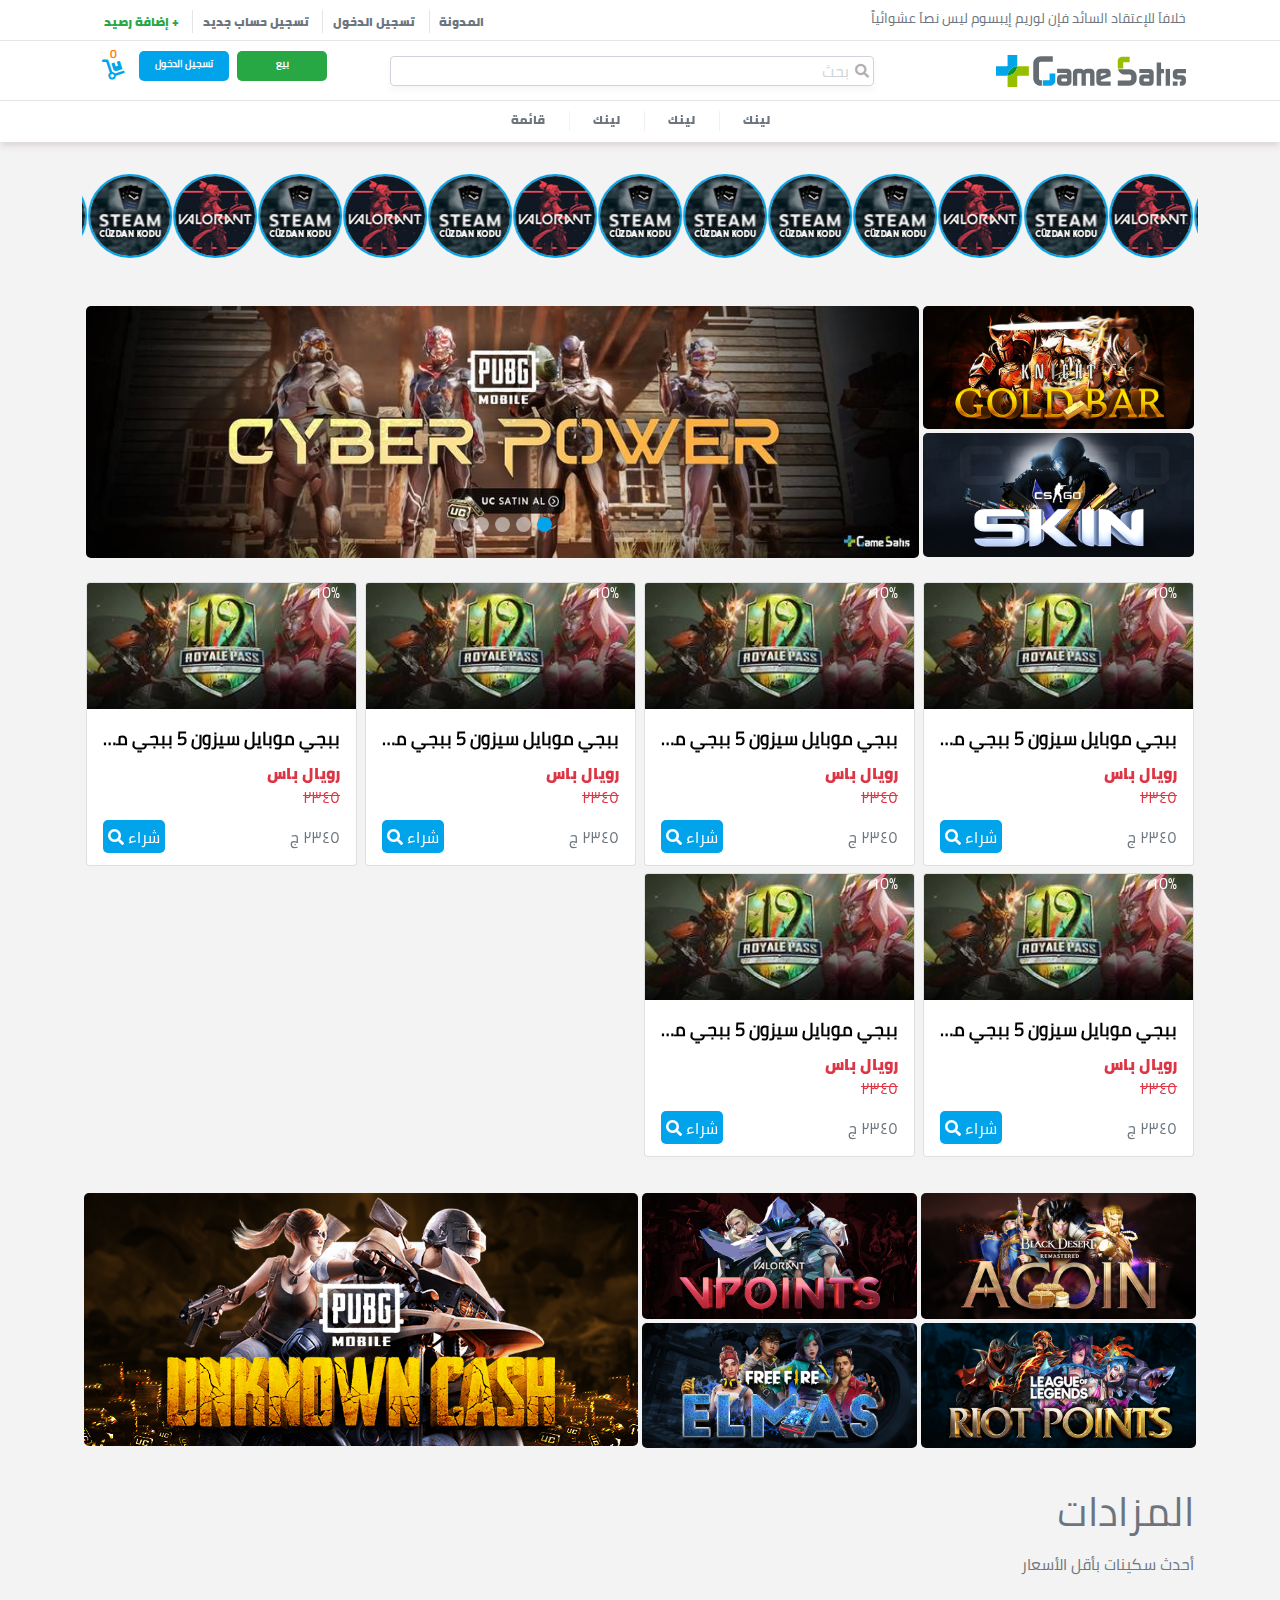
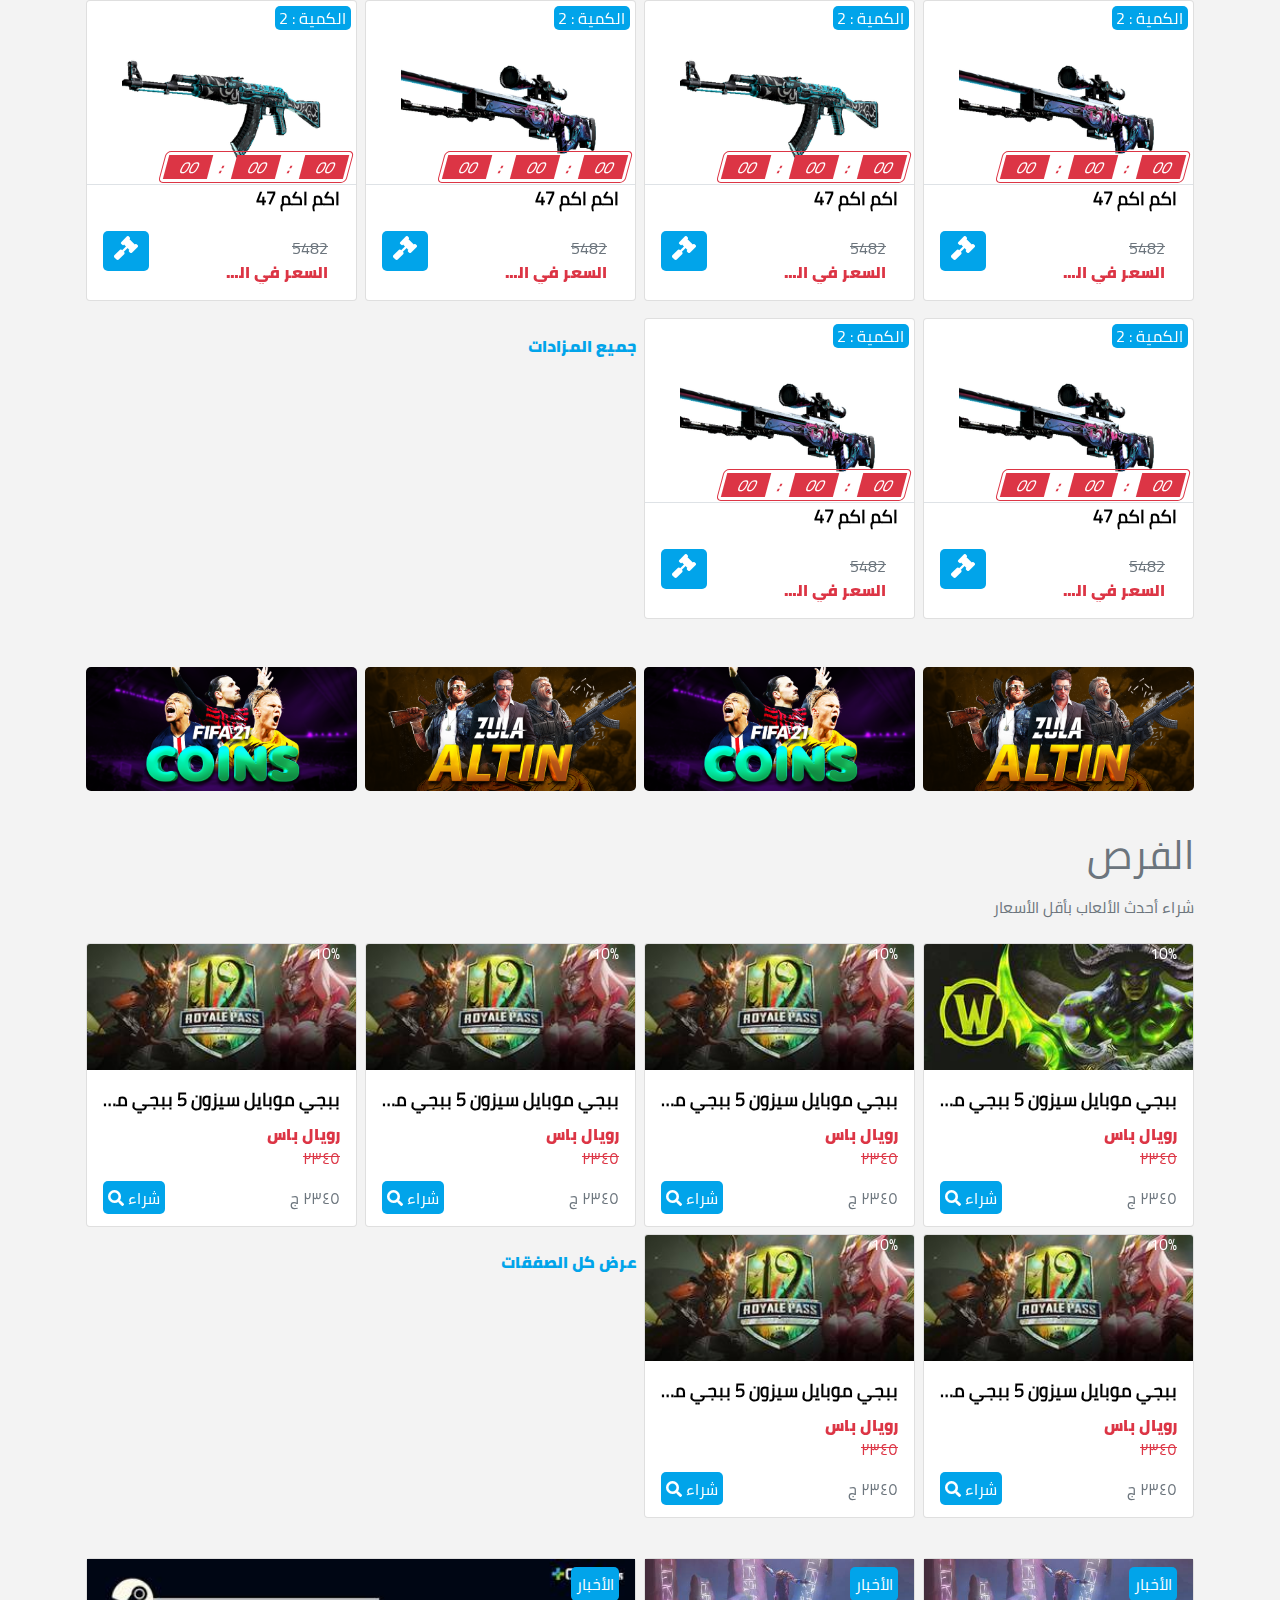
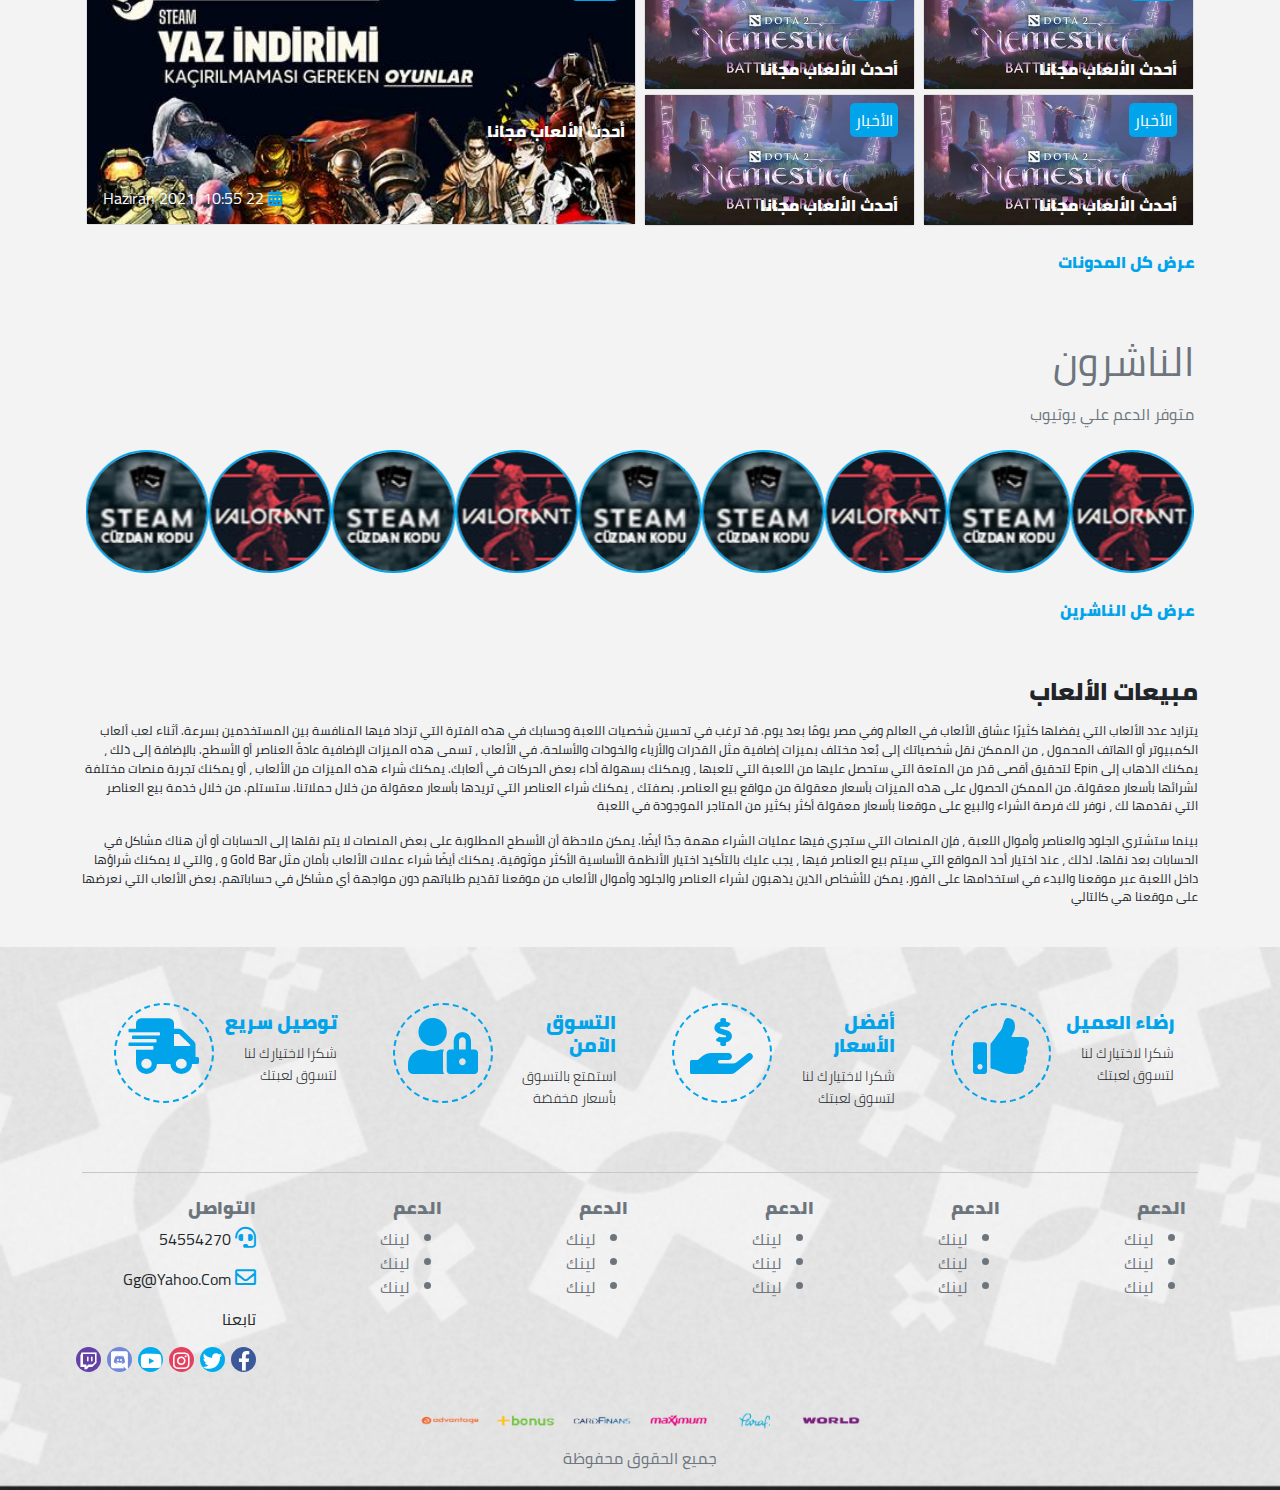
==== commit 75c10cee: "latest" ====
--- a/index.html
+++ b/index.html
@@ -21,7 +21,9 @@
     <section class="top-bar">
         <div class="container py-2">   
             <div class="row m-auto">
-                <div class="col-lg-6 col-12 text-lg-start text-center">خلافاَ للإعتقاد السائد فإن لوريم إيبسوم ليس نصاَ عشوائياً</div>
+                <div class="col-lg-6 col-12 text-lg-start text-center">
+                  <p>خلافاَ للإعتقاد السائد فإن لوريم إيبسوم ليس نصاَ عشوائياً</p>
+                </div>
                 <div class="col-lg-6 col-12 text-lg-end text-center">
                     <a href="account.html">المدونة</a>
                     <a href="login.html">تسجيل الدخول</a>
@@ -36,48 +38,40 @@
     <!-- main-bar -->
     <section class="main-nav">
       <div class="container">
-          <nav class="navbar navbar-expand-lg navbar-dark">
+          <nav class="navbar navbar-expand-lg navbar-dark py-2">
               <div style="position: relative;" class="container">
                   <a class="navbar-brand" href="#">
-                      <img class="img-fluid" src="img/logo.svg" alt="logo" width="180" height="24">
+                      <img class="img-fluid" src="img/logo.svg" alt="logo" width="190" height="24">
                   </a>
+                  <!-- large view -->
+                  <form class="navbar-form m-auto order-2 order-lg-0 justify-content-center" role="search">
+                    <div class="input-group">
+                        <input type="text" class="form-control py-0 ps-4 my-0" placeholder="بحث" name="srch-term" id="srch-term">
+                    </div>
+                </form>
+                  <ul class="navbar-nav ms-auto mb-2 mb-lg-0 d-flex text-center justify-content-end">
+                    <li class="nav-item d-none d-lg-block ">
+                      <a class="nav-link sell-link" href="#">بيع</a>
+                    </li>
+                    <li class="nav-item d-none d-md-block">
+                        <a class="nav-link login-link" href="#">تسجيل الدخول</a>
+                    </li>
+                    <li class="nav-item d-lg-block d-none">
+                        <a class="nav-link" href="#"><i style="font-size: 20px;" class="fas fa-dolly"></i></a>
+                        <span class="order-count"></span>
+                    </li>
+                </ul>
+                <!-- end large view -->
                   <!-- hamburger menu -->
               <button class="navbar-toggler first-button " type="button" data-bs-toggle="collapse" data-bs-target="#navbarSupportedContent" aria-controls="navbarSupportedContent" aria-expanded="false" aria-label="Toggle navigation">
                 <div class="animated-icon1"><span></span><span></span><span></span></div>
               </button>
                 <div class="collapse navbar-collapse" id="navbarSupportedContent">
-                    <!-- large view search -->
-                    <form class="navbar-form w-50 m-auto d-lg-block d-none my-3" role="search">
-                      <div class="input-group">
-                          <input type="text" class="form-control" placeholder="بحث" name="srch-term" id="srch-term">
-                          <div class="input-group-btn">
-                              <button class="btn btn-default" type="submit"><i class="fas fa-search"></i></button>
-                          </div>
-                      </div>
-                  </form>
-                  <!-- end large view -->
-                  <!-- large view -->
-                  <ul class="navbar-nav ms-auto mb-2 mb-lg-0 d-lg-flex  d-none ">
-                      <li class="nav-item">
-                        <a class="nav-link sell-link" href="#">بيع</a>
-                      </li>
-                      <li class="nav-item">
-                          <a class="nav-link login-link" href="#">تسجيل الدخول</a>
-                      </li>
-                      <li class="nav-item d-lg-block d-none ">
-                          <a class="nav-link" href="#"><i class="fas fa-dolly"></i></a>
-                          <span class="order-count"></span>
-                      </li>
-                  </ul>
-                  <!-- end large view -->
                   <!-- mobile view -->
                   <ul class="navbar-nav d-lg-none d-block mobile-nav-links text-center"> 
                       <li class="nav-item">
                         <a class="nav-link sell-linky" href="#">+ بيع</a>
                       </li>
-                      <li class="nav-item">
-                          <a class="nav-link login-linky" href="#">تسجيل الدخول</a>
-                        </li>
                       <li class="nav-item dropdown">
                           <a class="nav-link dropdown-toggle" href="#" id="navbarDropdownMenuLink" role="button" data-bs-toggle="dropdown" aria-expanded="false">
                           الأقسام 
@@ -118,16 +112,6 @@
                   </ul>
                   <!-- end mobile view -->
                 </div>                
-                <!-- search in mobile view -->
-                <!-- <form class="navbar-form w-75 m-auto d-lg-none d-block my-3" role="search">
-                  <div class="input-group">
-                      <input type="text" class="form-control" placeholder="بحث" name="srch-term" id="srch-term">
-                      <div class="input-group-btn">
-                          <button class="btn btn-default" type="submit"><i class="fas fa-search"></i></button>
-                      </div>
-                  </div>
-              </form> -->
-              <!-- end search mobile video -->
               </div>
             </nav>
       </div>
@@ -135,45 +119,27 @@
   <!-- pages bar for large screen -->
   <section class="pages-bar d-lg-block d-none">
       <div class="container">
-          <nav class="navbar navbar-expand-lg p-0">
-                <div class="collapse navbar-collapse" id="navbarNavDropdown">
-                  <ul class="navbar-nav m-auto">
-                    <li class="nav-item">
-                      <a class="nav-link hvr-underline-from-center" href="#">الرئيسية</a>
-                    </li>
-                    <li class="nav-item">
-                      <a class="nav-link hvr-underline-from-center" href="#">شحن</a>
-                    </li>
-                    <li class="nav-item dropdown ">
-                      <a class="nav-link dropdown-toggle" href="#" id="navbarDropdownMenuLink" role="button" data-bs-toggle="dropdown" aria-expanded="false">
-                        الأقسام 
-                      </a>
-                      <ul class="dropdown-menu" aria-labelledby="navbarDropdownMenuLink">
-                        <li><a class="dropdown-item" href="#">لينك</a></li>
-                        <li><a class="dropdown-item" href="#">لينك</a></li>
-                        <li><a class="dropdown-item border-0" href="#">لينك</a></li>
-                      </ul>
-                    </li>
-                    <li class="nav-item hvr-underline-from-center">
-                      <a class="nav-link" href="blog-item.html">لينك</a>
-                    </li>
-                    <li class="nav-item hvr-underline-from-center">
-                      <a class="nav-link" href="#">لينك</a>
-                    </li>
-                    <hr>
-                    <li class="nav-item dropdown">
-                      <a class="nav-link dropdown-toggle" href="#" id="navbarDropdownMenuLink" role="button" data-bs-toggle="dropdown" aria-expanded="false">
-                        الأقسام 
-                      </a>
-                      <ul class="dropdown-menu" aria-labelledby="navbarDropdownMenuLink">
-                        <li><a class="dropdown-item" href="#">لينك</a></li>
-                        <li><a class="dropdown-item" href="#">لينك</a></li>
-                        <li><a class="dropdown-item border-0" href="#">لينك</a></li>
-                      </ul>
-                    </li>
-                  </ul>
-                </div>
-            </nav>
+          <nav>
+            <ul style="position: relative;" class="nav justify-content-center">
+              <li class="nav-item">
+                <a class="nav-link x" href="#">لينك</a>
+              </li>
+              <li class="nav-item">
+                <a class="nav-link x" href="#">لينك</a>
+              </li>
+              <li class="nav-item">
+                <a class="nav-link x" href="#">لينك</a>
+              </li>
+              <li class="nav-item dropdown">
+                <a class="nav-link dropdown-toggle" data-bs-toggle="dropdown" href="#" role="button" aria-expanded="false">قائمة</a>
+                <ul class="dropdown-menu">
+                  <li><a class="dropdown-item" href="#">لينك</a></li>
+                  <li><a class="dropdown-item" href="#">لينك </a></li>
+                  <li><a class="dropdown-item" href="#">لينك  </a></li>
+                </ul>
+              </li>
+            </ul> 
+          </nav>
       </div>
   </section>
     </div>
@@ -890,7 +856,7 @@
     <footer style="background: url(img/footer.png) no-repeat;
       background-position: center;
       background-size:cover;">
-      <div class="container py-5">
+      <div class="container pt-5 pb-1">
         <!-- row adv -->
         <div class="row m-auto text-center adv pb-5">
           <div class="col-lg-3 col-md-6 col-sm-12 text-lg-start text-center mt-2">
@@ -1032,7 +998,7 @@
         </div>
         <!-- row banks logos -->
         <div class="row m-auto justify-content-center text-center pt-3 banks-logos">
-          <img class="img-fluid col-4" src="img/banks.png" alt="banks">
+          <img class="img-fluid col-5" src="img/banks.png" alt="banks">
           <p class="pt-3">جميع الحقوق محفوظة</p>
         </div>
       </div>
--- a/css/home.css
+++ b/css/home.css
@@ -5,6 +5,7 @@
           box-sizing: border-box;
   text-transform: capitalize;
   font-family: cairo norm;
+  scrollbar-color: #01A4EA #c8edfc;
 }
 
 html {
@@ -13,17 +14,17 @@
 
 @font-face {
   font-family: cairo bo;
-  src: url(../fonts/Cairo-Black.ttf);
+  src: url("../fonts/Cairo-Black.ttf");
 }
 
 @font-face {
   font-family: cairo li;
-  src: url(../fonts/Cairo-Light.ttf);
+  src: url("../fonts/Cairo-Light.ttf");
 }
 
 @font-face {
   font-family: cairo norm;
-  src: url(../fonts/Cairo-Regular.ttf);
+  src: url("../fonts/Cairo-Regular.ttf");
 }
 
 .animated-icon1 {
@@ -113,6 +114,12 @@
   border-bottom: 1px solid #0000001a;
 }
 
+.top-bar .container p {
+  font-size: 14px;
+  color: #6c757d;
+  margin: 0;
+}
+
 .top-bar .container a {
   color: #6c757d;
   font-family: cairo bo;
@@ -146,8 +153,64 @@
   background: #01A4EA;
 }
 
+@media (min-width: 1024px) and (max-width: 3000px) {
+  .main-nav .container .navbar-brand, .main-nav .container .navbar-nav {
+    width: 27.5%;
+  }
+}
+
+.main-nav .container .navbar-form {
+  width: 45%;
+}
+
+@media (min-width: 320px) and (max-width: 991px) {
+  .main-nav .container .navbar-form {
+    width: 80%;
+    margin: 1rem auto !important;
+  }
+}
+
+.main-nav .container form {
+  -webkit-box-shadow: 0px 5px 6px -1px rgba(172, 150, 150, 0.1);
+          box-shadow: 0px 5px 6px -1px rgba(172, 150, 150, 0.1);
+  position: relative;
+  width: 40%;
+}
+
+.main-nav .container form .input-group::after {
+  position: absolute;
+  content: '\f002';
+  font-family: "Font Awesome 5 Free";
+  font-weight: 600;
+  color: #b1b1b1;
+  font-size: 14px;
+  text-align: center;
+  padding: .2rem .1rem;
+  width: 20px;
+  height: 20px;
+  top: 2.5px;
+  right: 2.5px;
+  z-index: 999;
+}
+
+.main-nav .container form .input-group ::-webkit-input-placeholder {
+  color: #ced4da;
+}
+
+.main-nav .container form .input-group :-ms-input-placeholder {
+  color: #ced4da;
+}
+
+.main-nav .container form .input-group ::-ms-input-placeholder {
+  color: #ced4da;
+}
+
+.main-nav .container form .input-group ::placeholder {
+  color: #ced4da;
+}
+
 .main-nav .container form .input-group input {
-  border-radius: 5px;
+  height: 30px;
 }
 
 .main-nav .container form .input-group input:focus {
@@ -156,34 +219,35 @@
           box-shadow: none;
 }
 
-.main-nav .container form .input-group .input-group-btn {
-  margin-right: -2.5rem !important;
-  z-index: 99;
-  -webkit-box-shadow: none;
-          box-shadow: none;
-}
-
-.main-nav .container form .input-group .input-group-btn .btn {
-  color: #999;
-}
-
-.main-nav .container form .input-group .input-group-btn .btn:focus {
-  border: none;
-  -webkit-box-shadow: none;
-          box-shadow: none;
-}
-
 .main-nav .container ul li {
   padding-right: .3rem;
   background: #fff;
 }
 
 .main-nav .container ul .sell-link, .main-nav .container ul .login-link {
-  padding: .3rem 1.5rem;
-  margin: 0 .2rem;
+  width: 90px;
+  height: 30px;
+  padding: .3rem .1rem;
+  font-size: 10px;
+  font-weight: bold;
+  margin: 0 .1rem;
   border-radius: 5px;
   color: #fff !important;
-  font-size: 13px;
+  text-align: center;
+}
+
+@media (min-width: 320px) and (max-width: 991px) {
+  .main-nav .container ul .login-link {
+    margin-top: .4rem;
+    padding: .3rem;
+    margin-right: auto;
+  }
+}
+
+@media (min-width: 768px) and (max-width: 991px) {
+  .main-nav .container ul .login-link {
+    margin-left: 1rem;
+  }
 }
 
 .main-nav .container ul .sell-link {
@@ -206,11 +270,12 @@
   width: 10px;
   height: 10px;
   line-height: 1.4rem;
-  top: 0;
+  top: -6px;
   margin-left: 1.5rem;
-  margin-right: .9rem;
+  margin-right: -.3rem;
   color: #fd7e14;
   font-weight: bold;
+  font-size: 12px;
   text-align: center;
 }
 
@@ -220,8 +285,28 @@
           box-shadow: 0px 5px 6px -1px rgba(172, 150, 150, 0.3);
 }
 
+.pages-bar ul li:last-of-type::after {
+  content: none;
+}
+
+.pages-bar ul li {
+  position: relative;
+  border-bottom: 3px solid transparent;
+}
+
 .pages-bar ul li:hover {
   background: #F8F9FA;
+  border-bottom: 3px solid #01A4EA;
+}
+
+.pages-bar ul li::after {
+  content: '';
+  position: absolute;
+  width: 1px;
+  height: 20px;
+  background: #f6efef;
+  top: 10px;
+  left: 0;
 }
 
 .pages-bar ul li a {
@@ -230,7 +315,6 @@
   font-size: 12px;
   text-decoration: none;
   padding: .6rem 1.5rem !important;
-  border-left: 1px solid #f6efef;
 }
 
 .pages-bar ul li a:hover, .pages-bar ul li a:focus {
@@ -293,10 +377,6 @@
 
 .mobile-nav-links .sell-linky {
   color: #28A745 !important;
-}
-
-.mobile-nav-links .login-linky {
-  color: #01A4EA !important;
 }
 
 .mobile-nav-links .dropdown-menu {
@@ -419,8 +499,25 @@
   color: #fff;
 }
 
+footer .banks-logos img {
+  -o-object-fit: cover;
+     object-fit: cover;
+  -o-object-position: center;
+     object-position: center;
+}
+
 footer .banks-logos p {
   color: #6c757d;
+}
+
+@media (min-width: 320px) and (max-width: 991px) {
+  .navbar-collapse {
+    position: absolute;
+    width: 100%;
+    height: 100%;
+    top: 100%;
+    left: 0;
+  }
 }
 
 .header-gallery .card {
@@ -481,6 +578,10 @@
   overflow: hidden;
 }
 
+.games-rounded-carousel .splide__slide__container {
+  padding: .5rem 0;
+}
+
 .games-rounded-carousel img {
   border: 2px solid #01A4EA;
   -o-object-position: center;
@@ -494,6 +595,8 @@
 .games-rounded-carousel img:hover {
   -webkit-filter: saturate(250%);
           filter: saturate(250%);
+  -webkit-transform: scale(1.03);
+          transform: scale(1.03);
 }
 
 .header-gallery {
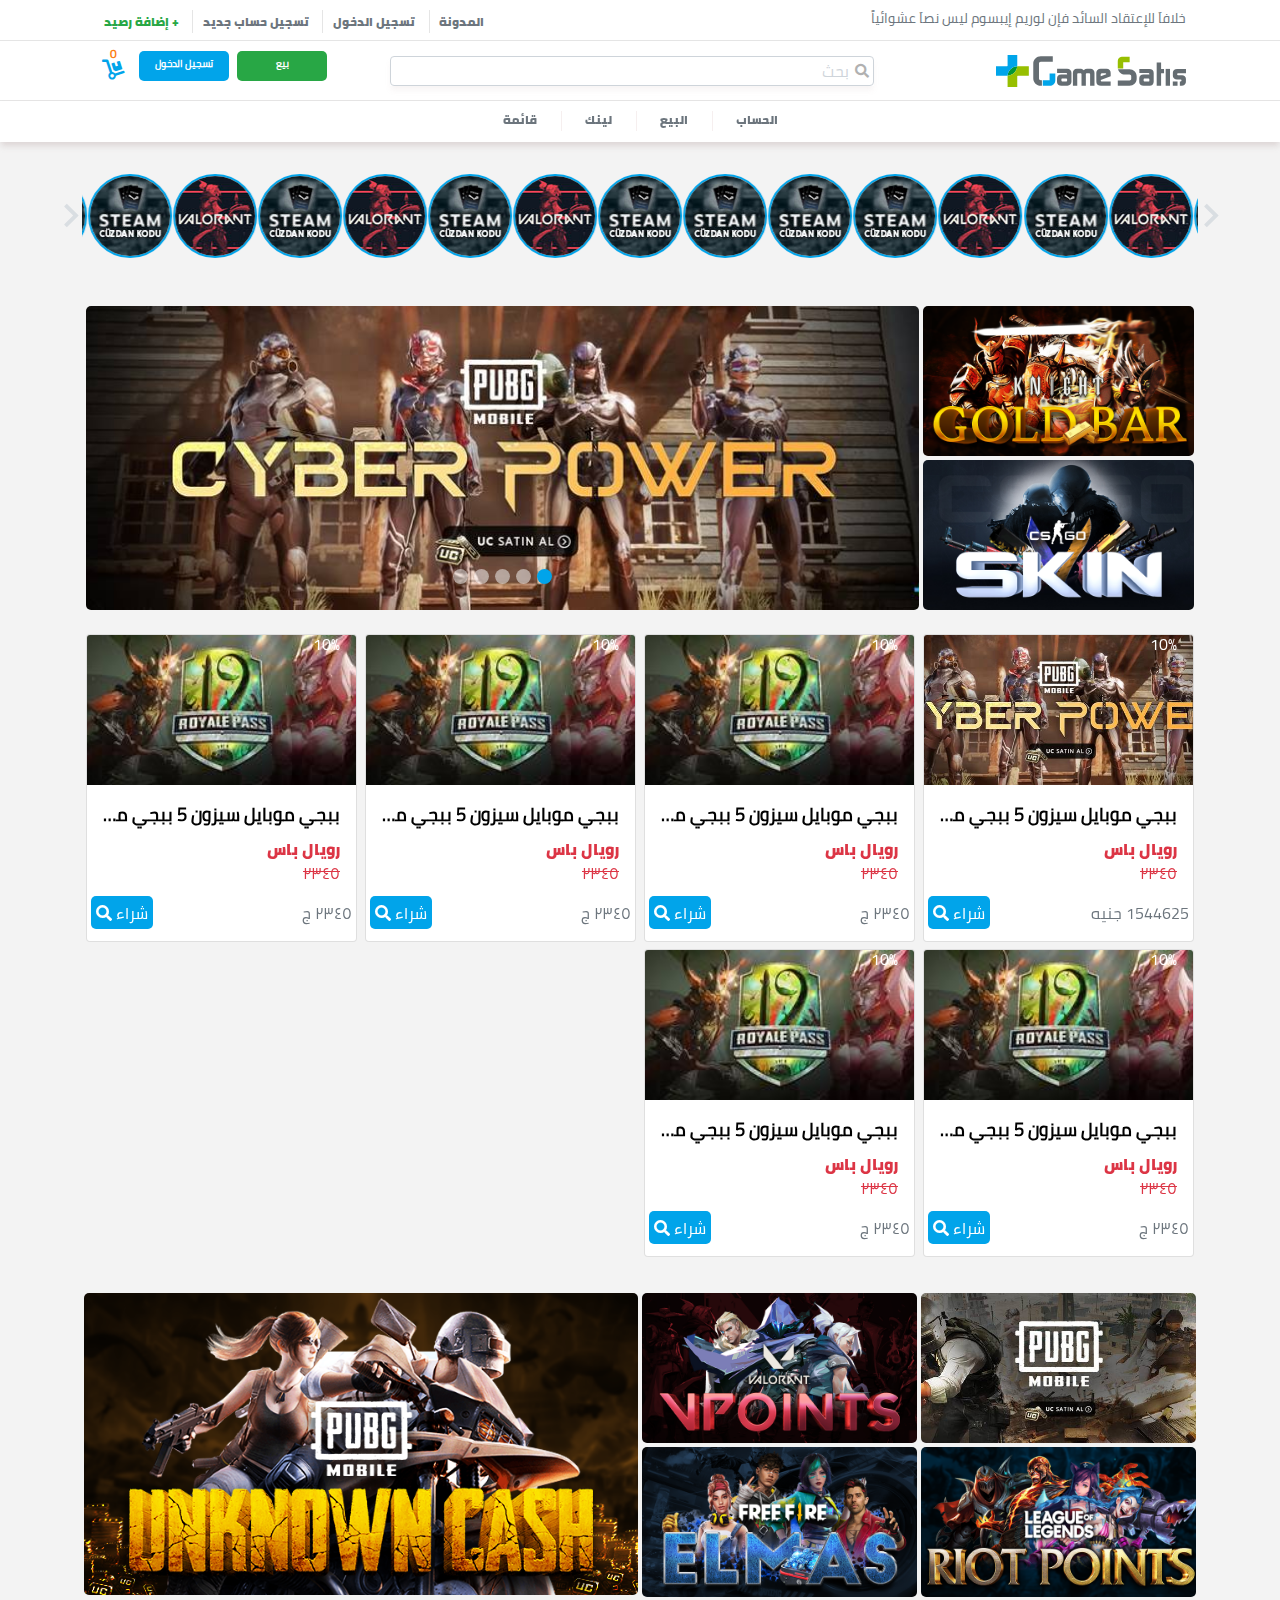
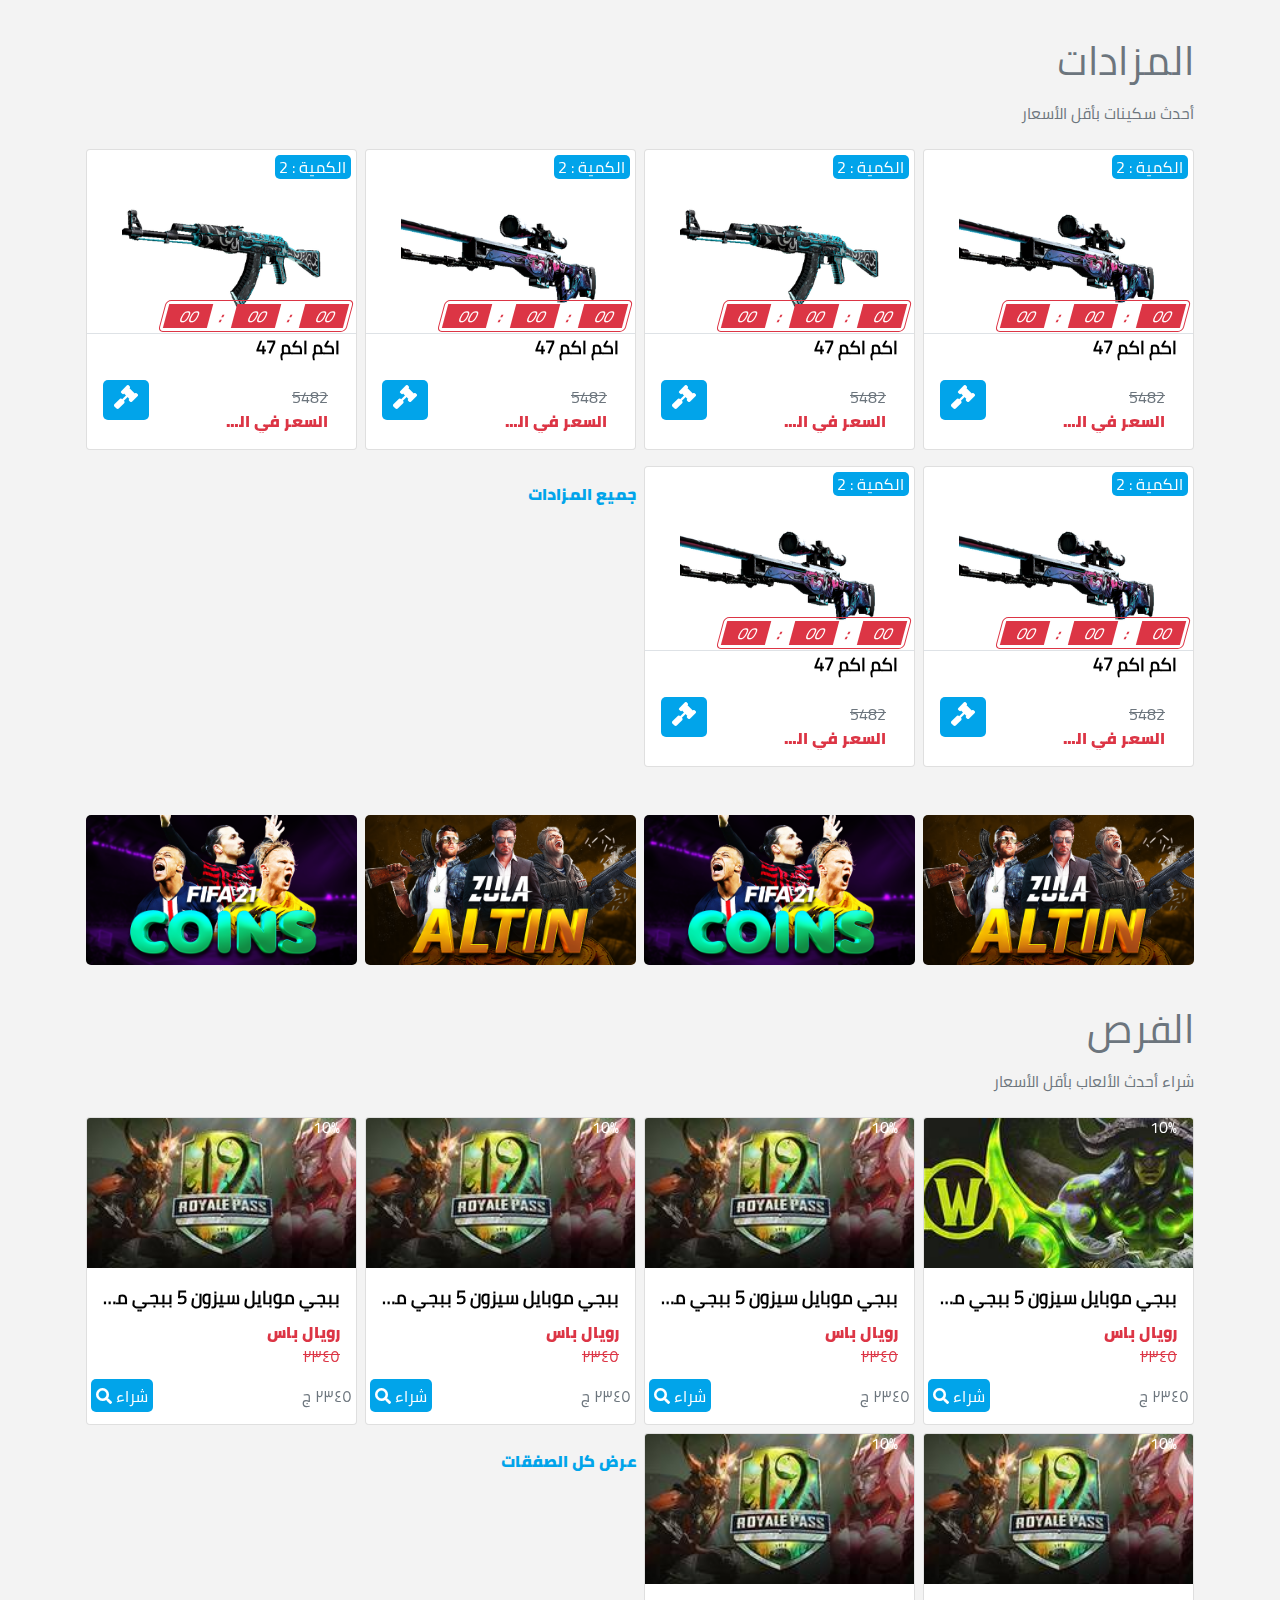
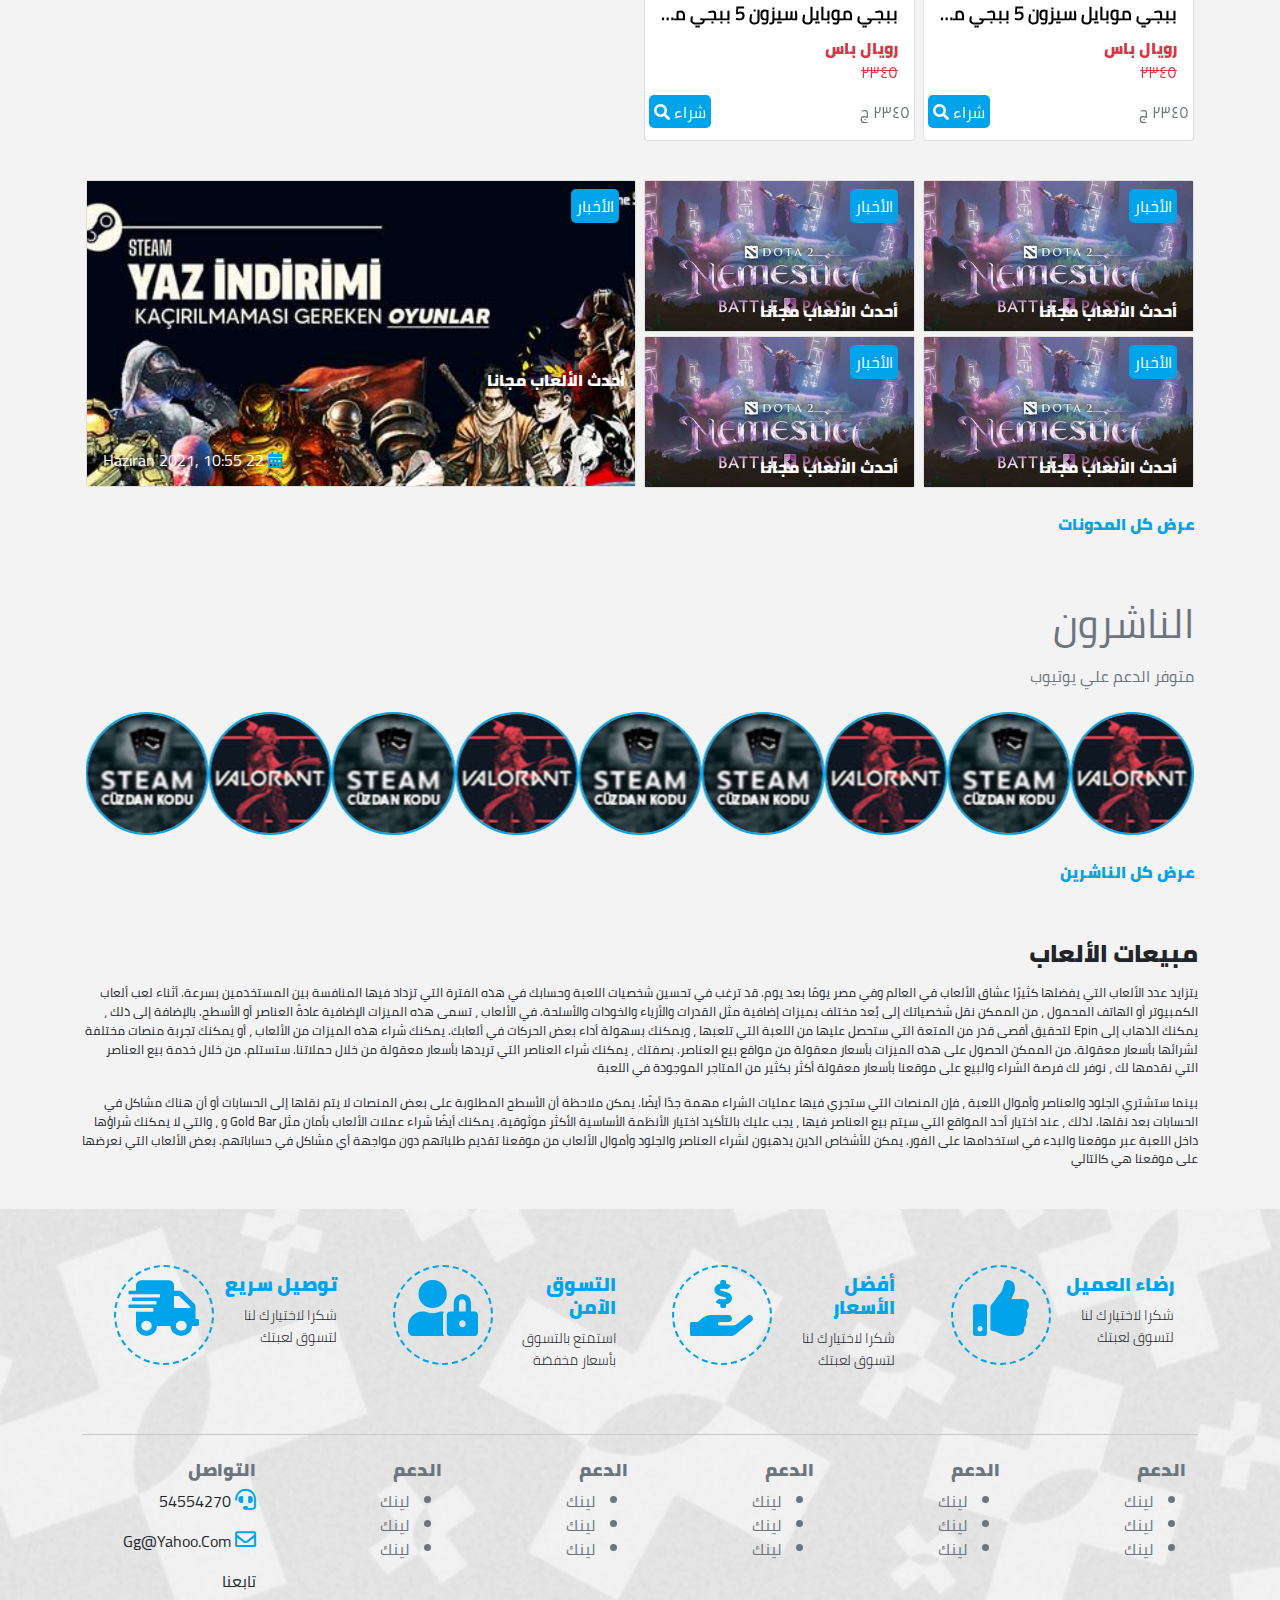
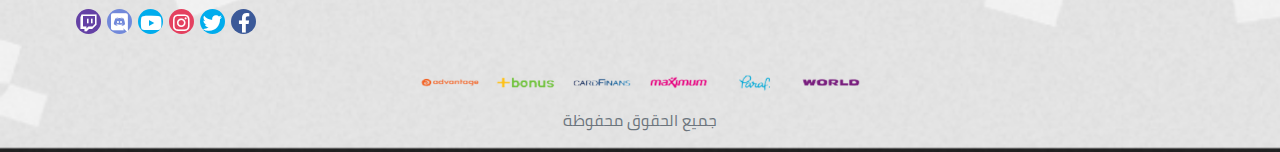
==== commit 8aeaab66: "ss" ====
--- a/index.html
+++ b/index.html
@@ -25,7 +25,7 @@
                   <p>خلافاَ للإعتقاد السائد فإن لوريم إيبسوم ليس نصاَ عشوائياً</p>
                 </div>
                 <div class="col-lg-6 col-12 text-lg-end text-center">
-                    <a href="account.html">المدونة</a>
+                    <a href="blog-show.html">المدونة</a>
                     <a href="login.html">تسجيل الدخول</a>
                     <a href="#">تسجيل حساب جديد</a>
                     <a class="last-link" href="add-balance.html">+ إضافة رصيد</a>
@@ -41,7 +41,7 @@
           <nav class="navbar navbar-expand-lg navbar-dark py-2">
               <div style="position: relative;" class="container">
                   <a class="navbar-brand" href="#">
-                      <img class="img-fluid" src="img/logo.svg" alt="logo" width="190" height="24">
+                      <img class="img-fluid" src="img/logo.svg" loading="lazy" alt="logo" width="190" height="24">
                   </a>
                   <!-- large view -->
                   <form class="navbar-form m-auto order-2 order-lg-0 justify-content-center" role="search">
@@ -122,10 +122,10 @@
           <nav>
             <ul style="position: relative;" class="nav justify-content-center">
               <li class="nav-item">
-                <a class="nav-link x" href="#">لينك</a>
+                <a class="nav-link x" href="account.html">الحساب</a>
               </li>
               <li class="nav-item">
-                <a class="nav-link x" href="#">لينك</a>
+                <a class="nav-link x" href="blog-item.html">البيع</a>
               </li>
               <li class="nav-item">
                 <a class="nav-link x" href="#">لينك</a>
@@ -152,7 +152,7 @@
               <!-- loop -->
               <li class="splide__slide">
                 <div class="splide__slide__container">
-                  <a href="#"><img class="img-fluid rounded-circle" src="img/slider1.jpg" data-splide-lazy="path-to-the-image" alt="slider"></a>
+                  <a href="#"><img class="img-fluid rounded-circle" src="img/slider1.jpg"  data-splide-lazy="path-to-the-image" loading="lazy" alt="slider"></a>
                 </div>
               </li>
               <!-- loop -->
@@ -255,14 +255,14 @@
               <div class="card">
                 <span class="discount-badge"></span>
                 <p class="discount-value">10%</p> 
-              <img src="img/card1.jpg" class="card-img-top" alt="card"> 
+              <img src="img/header1.jpg" class="card-img-top" alt="card"> 
               <div class="card-body pb-0">
                 <a class="card-title" href="#">ببجي موبايل سيزون 5 ببجي موبايل سيزون</a>
                 <a class="card-desc">رويال باس</a>
                 <p class="card-price">۲۳٤٥</p>
                 <div class="row d-flex">
                   <div class="col-6 text-start">
-                    <p class="card-discount">۲۳٤٥ ج</p>
+                    <p class="card-discount">1544625 جنيه</p>
                   </div>
                   <div class="col-6 text-end">
                     <a href="#" class="buy-link">شراء <i class="fas fa-search"></i></a>
@@ -377,7 +377,7 @@
           <div class="col-lg-3 col-sm-12">
             <div class="row g-1">
               <div class="col-lg-12 col-6">
-                <a href="#"><img class="img-fluid" src="img/upcoming1.png" alt="header"></a>
+                <a href="#"><img class="img-fluid" src="img/header3.jpg" alt="header"></a>
               </div>
               <div class="col-lg-12 col-6 ">
                 <a href="#"><img class="img-fluid" src="img/upcoming2.png" alt="header"></a>
--- a/css/home.css
+++ b/css/home.css
@@ -151,6 +151,17 @@
 
 .main-nav .container .navbar-toggler {
   background: #01A4EA;
+  top: 0;
+  z-index: 1010;
+}
+
+.main-nav .container .navbar-collapse {
+  position: absolute;
+  width: 100%;
+  top: 100%;
+  left: 0;
+  -webkit-transition: .3s;
+  transition: .3s;
 }
 
 @media (min-width: 1024px) and (max-width: 3000px) {
@@ -377,6 +388,12 @@
 
 .mobile-nav-links .sell-linky {
   color: #28A745 !important;
+}
+
+@media (min-width: 320px) and (max-width: 991px) {
+  .mobile-nav-links .sell-linky {
+    border-bottom: 1px solid #0000001a !important;
+  }
 }
 
 .mobile-nav-links .dropdown-menu {
@@ -510,18 +527,19 @@
   color: #6c757d;
 }
 
-@media (min-width: 320px) and (max-width: 991px) {
-  .navbar-collapse {
-    position: absolute;
-    width: 100%;
-    height: 100%;
-    top: 100%;
-    left: 0;
-  }
-}
-
 .header-gallery .card {
   position: relative;
+}
+
+.header-gallery .card img {
+  min-width: 100%;
+  max-width: 100%;
+  min-height: 150px;
+  max-height: 150px;
+  -o-object-fit: cover;
+     object-fit: cover;
+  -o-object-position: center;
+     object-position: center;
 }
 
 .header-gallery .card .card-body .card-title {
@@ -551,6 +569,10 @@
 .header-gallery .card .card-body .card-desc:hover {
   text-decoration: underline;
   color: #a71d2a;
+}
+
+.header-gallery .card .card-body .d-flex .col-6 {
+  padding: 0;
 }
 
 .header-gallery .card .card-body .card-price {
@@ -619,11 +641,26 @@
 }
 
 .header-gallery .header-banner img {
-  -o-object-fit: contain;
-     object-fit: contain;
-  -o-object-position: center;
-     object-position: center;
+  -o-object-fit: cover;
+     object-fit: cover;
+  -o-object-position: center;
+     object-position: center;
+  min-width: 100%;
+  max-width: 100%;
+  min-height: 150px;
+  max-height: 150px;
   border-radius: 5px;
+}
+
+.header-gallery .header-banner .carousel-item img {
+  -o-object-fit: cover;
+     object-fit: cover;
+  -o-object-position: center;
+     object-position: center;
+  min-width: 100%;
+  max-width: 100%;
+  min-height: 304px;
+  max-height: 304px;
 }
 
 .header-gallery .header-banner .carousel-indicators [data-bs-target] {
@@ -642,11 +679,20 @@
 }
 
 .header-gallery .upcoming img {
-  -o-object-fit: contain;
-     object-fit: contain;
+  -o-object-fit: cover;
+     object-fit: cover;
   -o-object-position: center;
      object-position: center;
   border-radius: 5px;
+  min-width: 100%;
+  max-width: 100%;
+  min-height: 150px;
+  max-height: 150px;
+}
+
+.header-gallery .upcoming .upcoming-carousel img {
+  min-height: 302px;
+  max-height: 302px;
 }
 
 .header-gallery .offers h1, .header-gallery .offers p {
@@ -739,10 +785,14 @@
 }
 
 .header-gallery .all-offers img {
-  -o-object-fit: contain;
-     object-fit: contain;
-  -o-object-position: center;
-     object-position: center;
+  -o-object-fit: cover;
+     object-fit: cover;
+  -o-object-position: center;
+     object-position: center;
+  min-width: 100%;
+  max-width: 100%;
+  min-height: 150px;
+  max-height: 150px;
   border-radius: 5px;
 }
 
@@ -762,9 +812,13 @@
 .header-gallery .blog .card img {
   -o-object-position: center;
      object-position: center;
-  -o-object-fit: contain;
-     object-fit: contain;
+  -o-object-fit: cover;
+     object-fit: cover;
   border-radius: 0;
+  min-width: 100%;
+  max-width: 100%;
+  min-height: 150px;
+  max-height: 150px;
 }
 
 .header-gallery .blog .card .top-right {
@@ -822,6 +876,18 @@
   text-decoration: underline;
 }
 
+.header-gallery .blog .blog-header img {
+  -o-object-position: center;
+     object-position: center;
+  -o-object-fit: cover;
+     object-fit: cover;
+  border-radius: 0;
+  min-width: 100%;
+  max-width: 100%;
+  min-height: 305px;
+  max-height: 305px;
+}
+
 .header-gallery .publishers {
   overflow: hidden;
 }
@@ -857,6 +923,24 @@
   font-size: 12.5px;
 }
 
-.games-rounded-carousel .splide__arrows {
-  display: none !important;
-}
+@media (min-width: 320px) and (max-width: 991px) {
+  .games-rounded-carousel .splide__arrows {
+    display: none;
+  }
+}
+
+svg {
+  fill: #ced4da;
+  -webkit-transform: scale(1.3) !important;
+          transform: scale(1.3) !important;
+}
+
+.splide__arrow--prev {
+  background: transparent;
+  right: -28px !important;
+}
+
+.splide__arrow--next {
+  background: transparent;
+  left: -28px !important;
+}
--- a/css/media.css
+++ b/css/media.css
@@ -1,4 +1,8 @@
-@media (min-width: 1441px) and (max-width: 2650px) {}
+@media (min-width: 1441px) and (max-width: 3001px) {
+    .container{
+        max-width: 90% ;
+    }
+}
 
 @media (min-width: 1201px) and (max-width: 1440px) {}
 
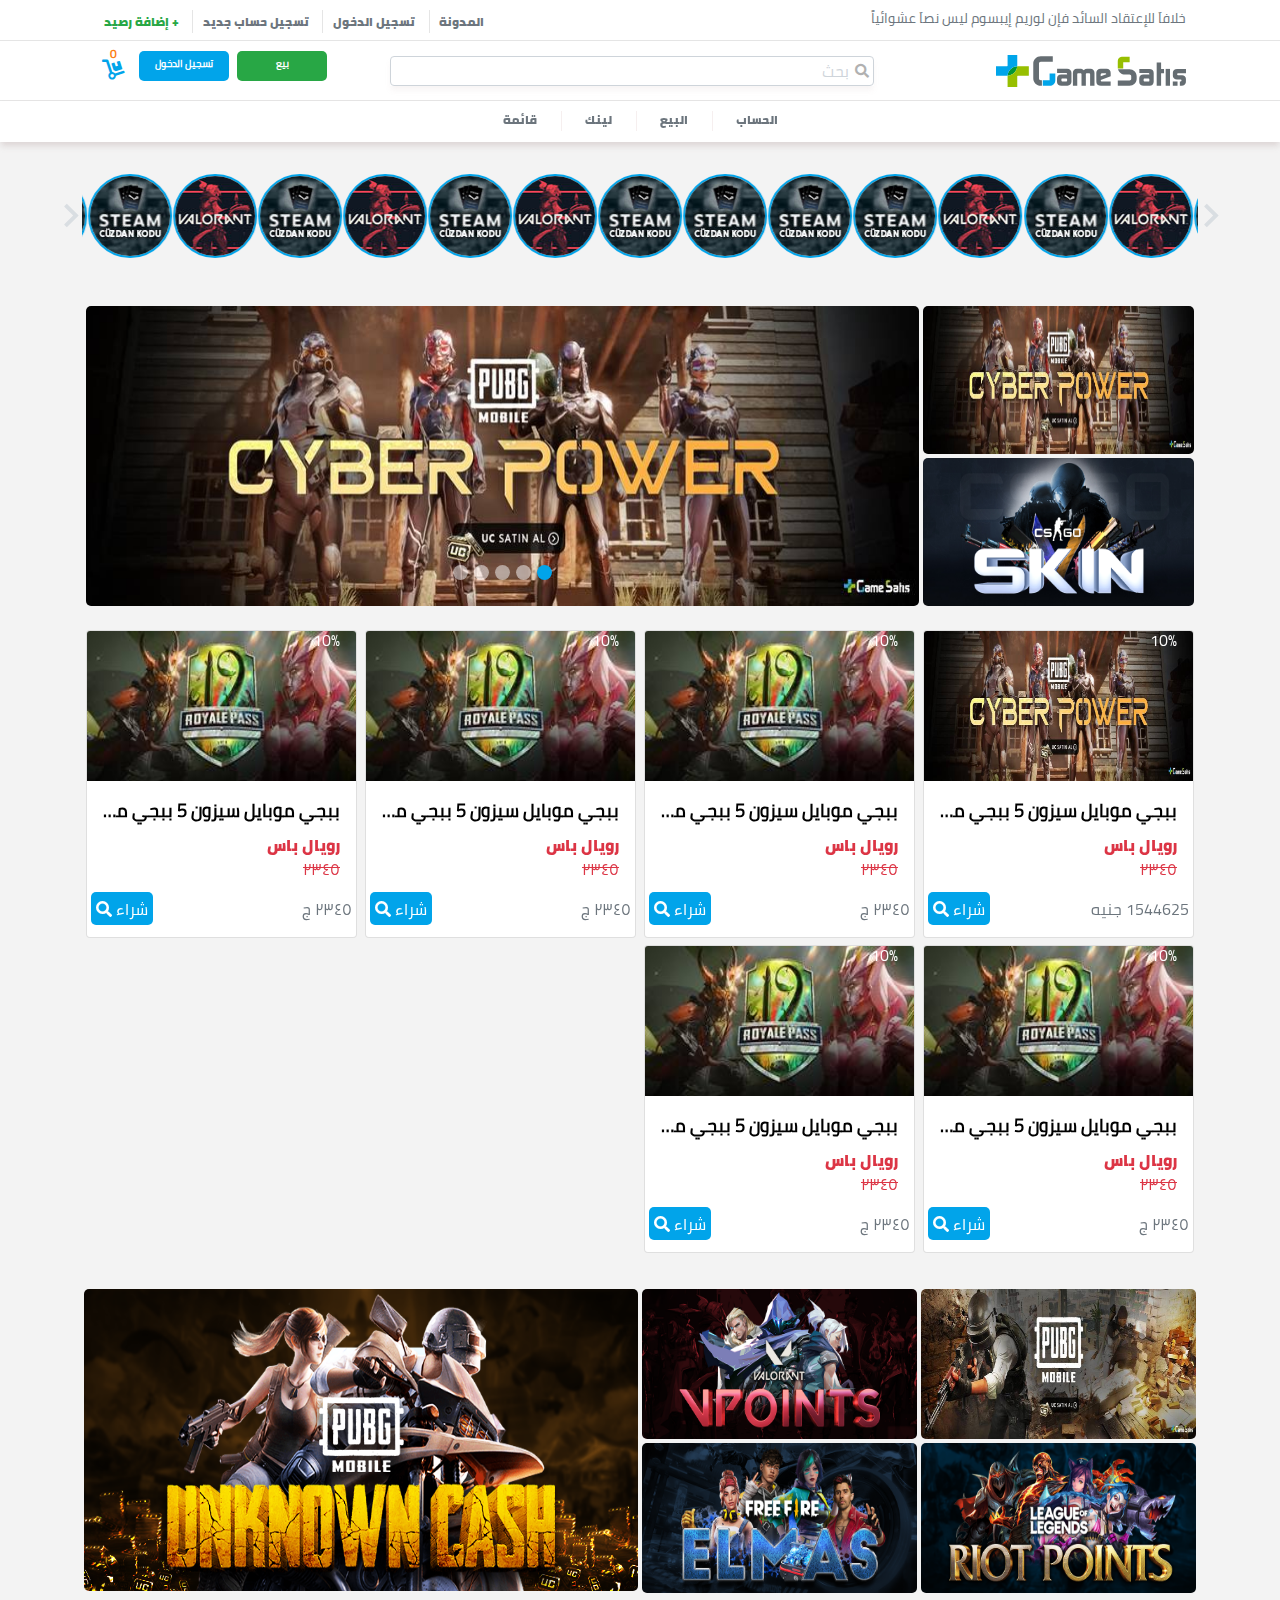
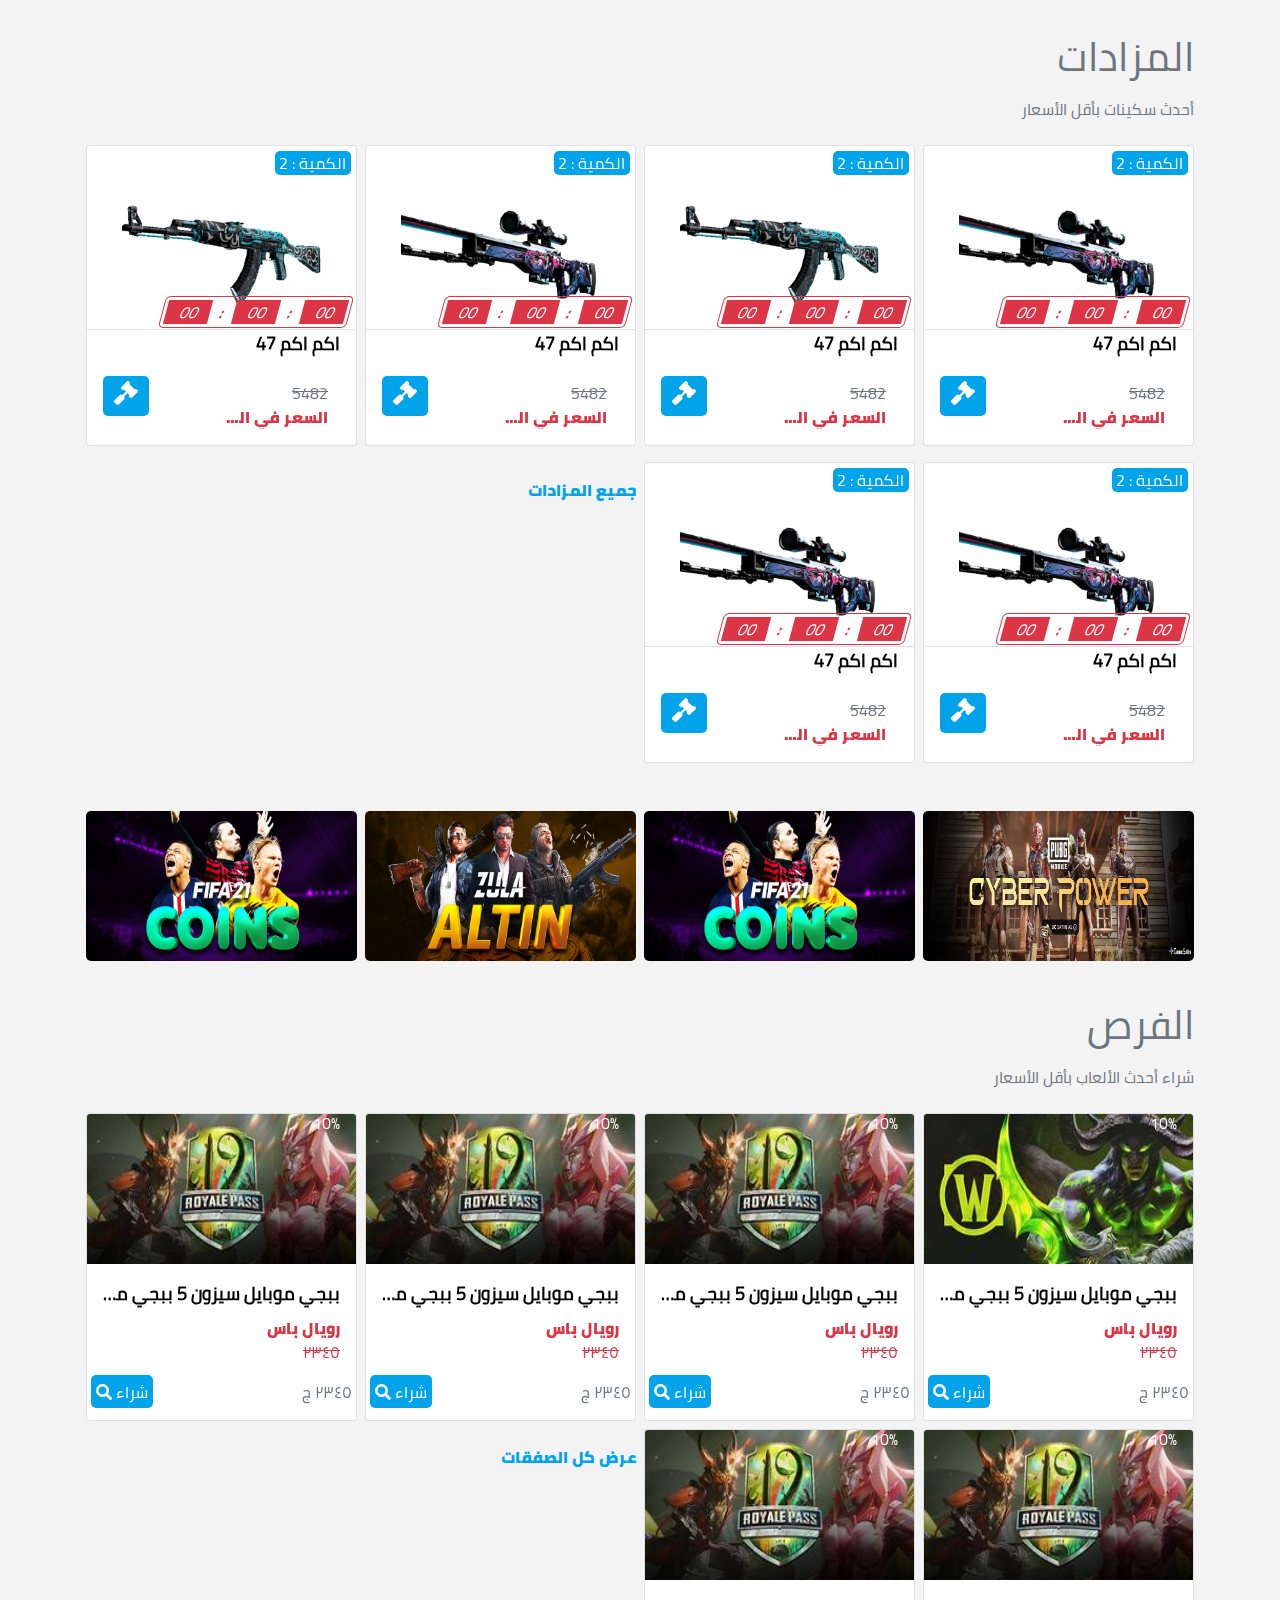
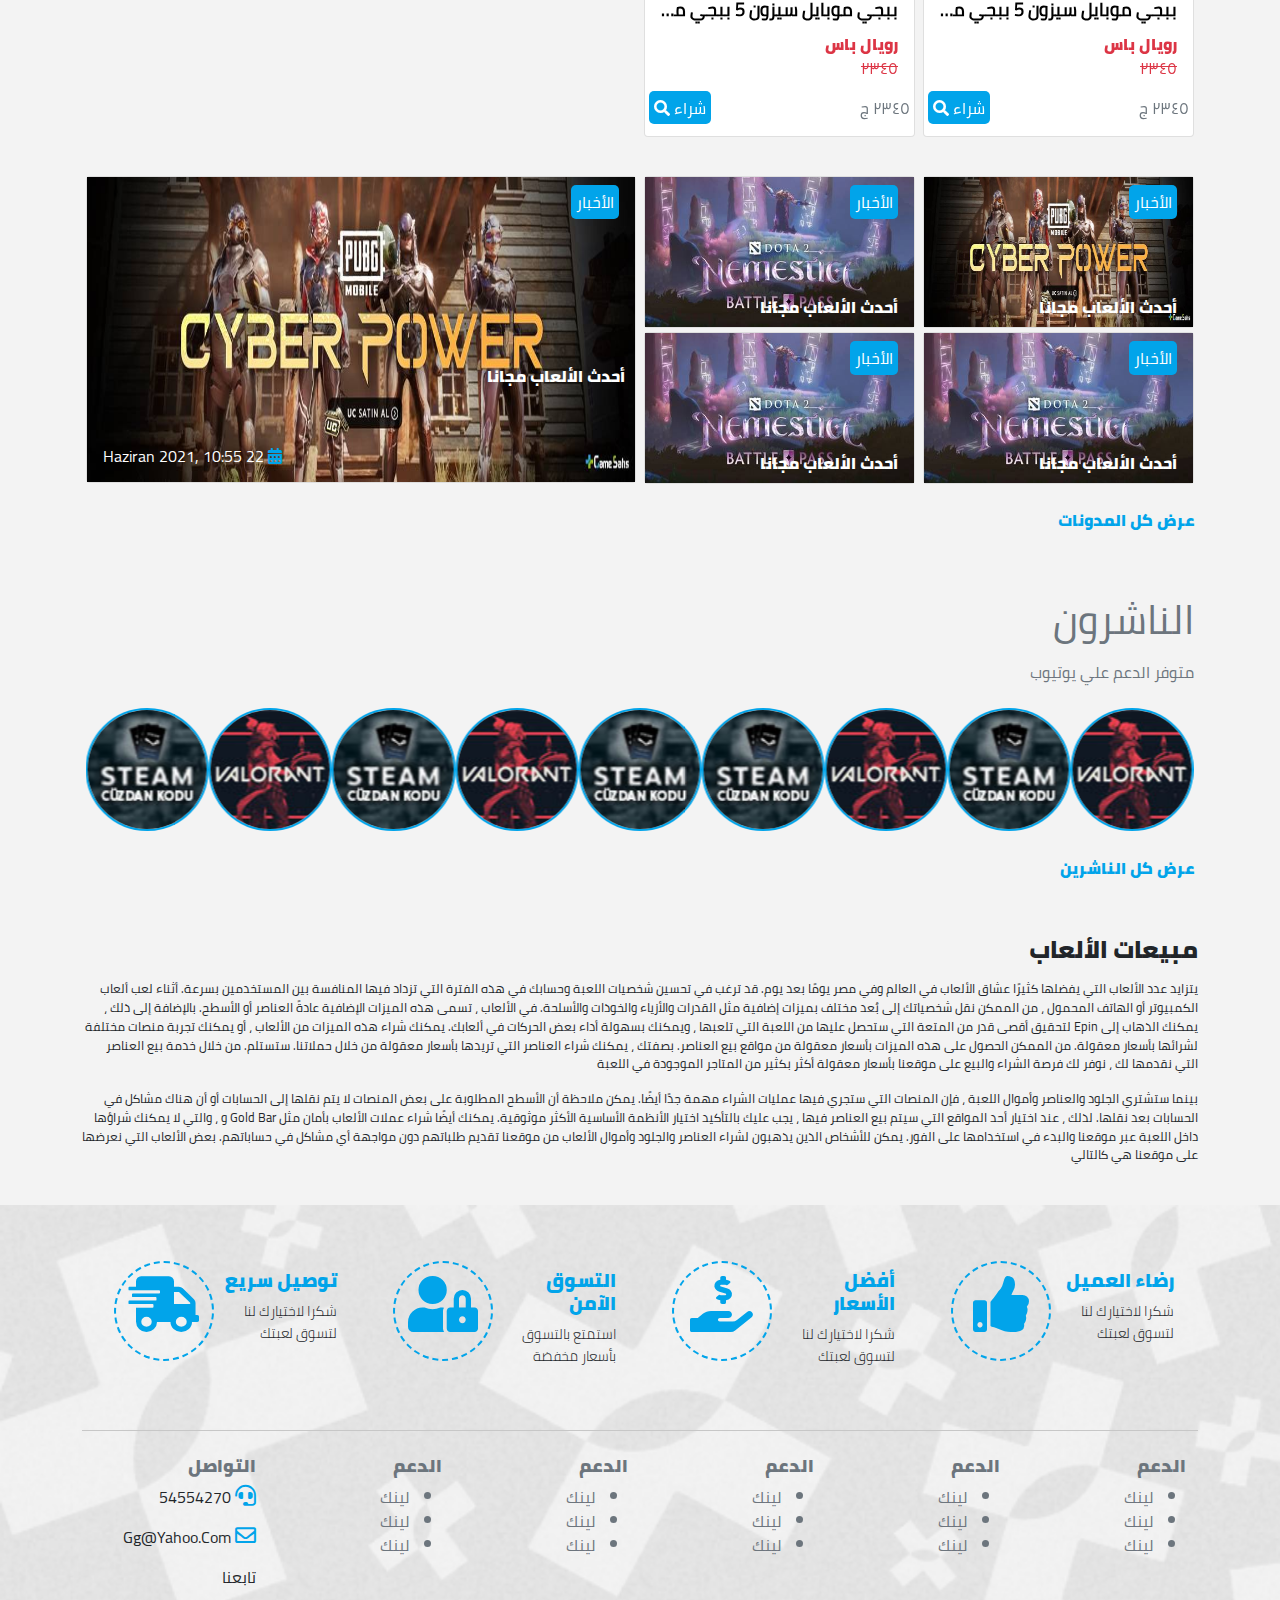
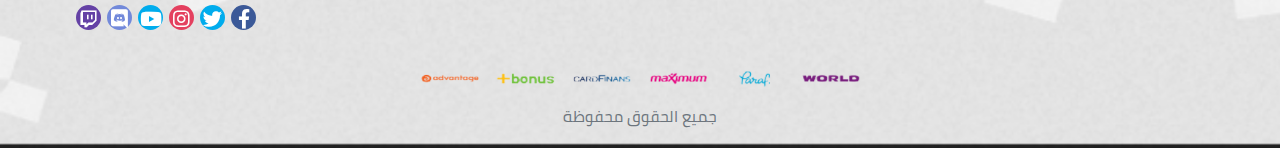
==== commit 805f1451: "last" ====
--- a/index.html
+++ b/index.html
@@ -27,7 +27,7 @@
                 <div class="col-lg-6 col-12 text-lg-end text-center">
                     <a href="blog-show.html">المدونة</a>
                     <a href="login.html">تسجيل الدخول</a>
-                    <a href="#">تسجيل حساب جديد</a>
+                    <a href="register.html">تسجيل حساب جديد</a>
                     <a class="last-link" href="add-balance.html">+ إضافة رصيد</a>
                 </div>
             </div>
@@ -210,7 +210,7 @@
           <div class="col-lg-3 col-sm-12 header-images">
             <div class="row gy-1">
               <div class="col-lg-12 col-6">
-                <a href="#"><img class="img-fluid" src="img/game1.png" alt="game"></a>
+                <a href="#"><img class="img-fluid" src="img/header1.jpg" alt="game"></a>
               </div>
               <div class="col-lg-12 col-6 ">
                 <a href="#"><img class="img-fluid" src="img/game2.png" alt="game"></a>
@@ -595,7 +595,7 @@
         <!-- row all-offers -->
         <div class="row g-2 m-auto all-offers py-3 text-center">
           <div class="col-md-3 col-6">
-            <a href="#"><img class="img-fluid" src="img/all-offers1.png" alt="offers"></a>
+            <a href="#"><img class="img-fluid" src="img/header1.jpg" alt="offers"></a>
           </div>
           <div class="col-md-3 col-6">
             <a href="#"><img class="img-fluid" src="img/all-offers2.png" alt="offers"></a>
@@ -745,7 +745,7 @@
                   <div class="bottom-right">
                     <a href="#">أحدث الألعاب مجانا</a>
                   </div>
-                  <a href="#"><img src="img/blog6.jpg" class="card-img-top" alt="blog"></a>
+                  <a href="#"><img src="img/header1.jpg" class="card-img-top" alt="blog"></a>
                 </div>
               </div>
               <div class="col-lg-12 col-md-6 col-sm-12">
@@ -790,7 +790,7 @@
               <div class="bottom-left">
                 <h6><i class="fas fa-calendar-alt"></i> 22 Haziran 2021, 10:55</h6>
               </div>
-              <a href="#"><img src="img/blog5.jpg" class="card-img-top" alt="blog"></a>
+              <a href="#"><img src="img/header1.jpg" class="card-img-top" alt="blog"></a>
             </div>
           </div>
           <a class="text-start my-4 sub-link " href="#">عرض كل المدونات</a>
--- a/css/home.css
+++ b/css/home.css
@@ -536,10 +536,6 @@
   max-width: 100%;
   min-height: 150px;
   max-height: 150px;
-  -o-object-fit: cover;
-     object-fit: cover;
-  -o-object-position: center;
-     object-position: center;
 }
 
 .header-gallery .card .card-body .card-title {
@@ -641,26 +637,37 @@
 }
 
 .header-gallery .header-banner img {
-  -o-object-fit: cover;
-     object-fit: cover;
-  -o-object-position: center;
-     object-position: center;
   min-width: 100%;
   max-width: 100%;
-  min-height: 150px;
-  max-height: 150px;
+  min-height: 148px;
+  max-height: 148px;
   border-radius: 5px;
 }
 
+@media (min-width: 320px) and (max-width: 450px) {
+  .header-gallery .header-banner img {
+    min-height: 90px;
+    max-height: 90px;
+  }
+}
+
+.header-gallery .header-banner .carousel-item {
+  width: 100%;
+  height: 100%;
+}
+
 .header-gallery .header-banner .carousel-item img {
-  -o-object-fit: cover;
-     object-fit: cover;
-  -o-object-position: center;
-     object-position: center;
   min-width: 100%;
   max-width: 100%;
-  min-height: 304px;
-  max-height: 304px;
+  min-height: 300px;
+  max-height: 300px;
+}
+
+@media (min-width: 320px) and (max-width: 450px) {
+  .header-gallery .header-banner .carousel-item img {
+    min-height: 120px;
+    max-height: 120px;
+  }
 }
 
 .header-gallery .header-banner .carousel-indicators [data-bs-target] {
@@ -679,10 +686,6 @@
 }
 
 .header-gallery .upcoming img {
-  -o-object-fit: cover;
-     object-fit: cover;
-  -o-object-position: center;
-     object-position: center;
   border-radius: 5px;
   min-width: 100%;
   max-width: 100%;
@@ -690,9 +693,23 @@
   max-height: 150px;
 }
 
+@media (min-width: 320px) and (max-width: 450px) {
+  .header-gallery .upcoming img {
+    min-height: 90px;
+    max-height: 90px;
+  }
+}
+
 .header-gallery .upcoming .upcoming-carousel img {
   min-height: 302px;
   max-height: 302px;
+}
+
+@media (min-width: 320px) and (max-width: 450px) {
+  .header-gallery .upcoming .upcoming-carousel img {
+    min-height: 150px;
+    max-height: 150px;
+  }
 }
 
 .header-gallery .offers h1, .header-gallery .offers p {
@@ -785,10 +802,6 @@
 }
 
 .header-gallery .all-offers img {
-  -o-object-fit: cover;
-     object-fit: cover;
-  -o-object-position: center;
-     object-position: center;
   min-width: 100%;
   max-width: 100%;
   min-height: 150px;
@@ -796,6 +809,13 @@
   border-radius: 5px;
 }
 
+@media (min-width: 320px) and (max-width: 450px) {
+  .header-gallery .all-offers img {
+    min-height: 90px;
+    max-height: 90px;
+  }
+}
+
 .header-gallery .opportunities {
   text-align: start !important;
 }
@@ -810,10 +830,6 @@
 }
 
 .header-gallery .blog .card img {
-  -o-object-position: center;
-     object-position: center;
-  -o-object-fit: cover;
-     object-fit: cover;
   border-radius: 0;
   min-width: 100%;
   max-width: 100%;
@@ -877,15 +893,18 @@
 }
 
 .header-gallery .blog .blog-header img {
-  -o-object-position: center;
-     object-position: center;
-  -o-object-fit: cover;
-     object-fit: cover;
   border-radius: 0;
   min-width: 100%;
   max-width: 100%;
   min-height: 305px;
   max-height: 305px;
+}
+
+@media (min-width: 320px) and (max-width: 450px) {
+  .header-gallery .blog .blog-header img {
+    min-height: 150px;
+    max-height: 150px;
+  }
 }
 
 .header-gallery .publishers {
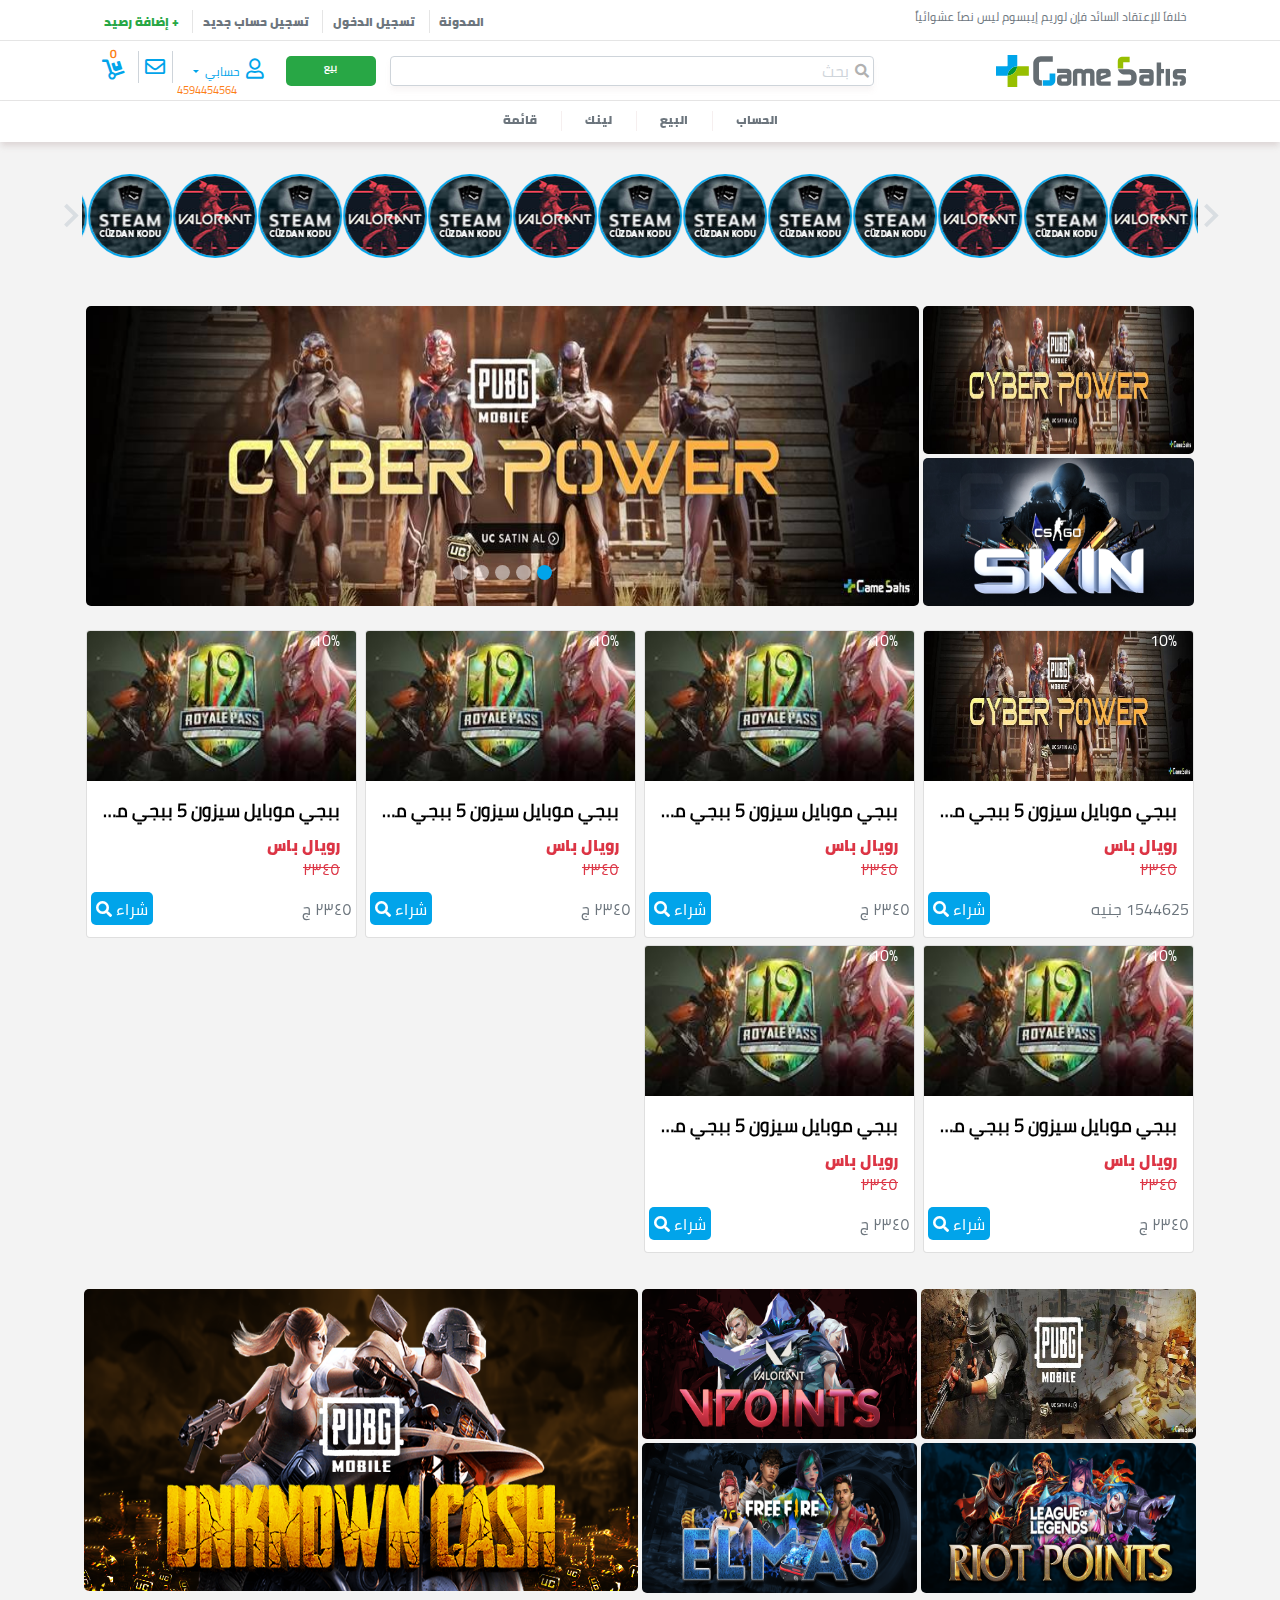
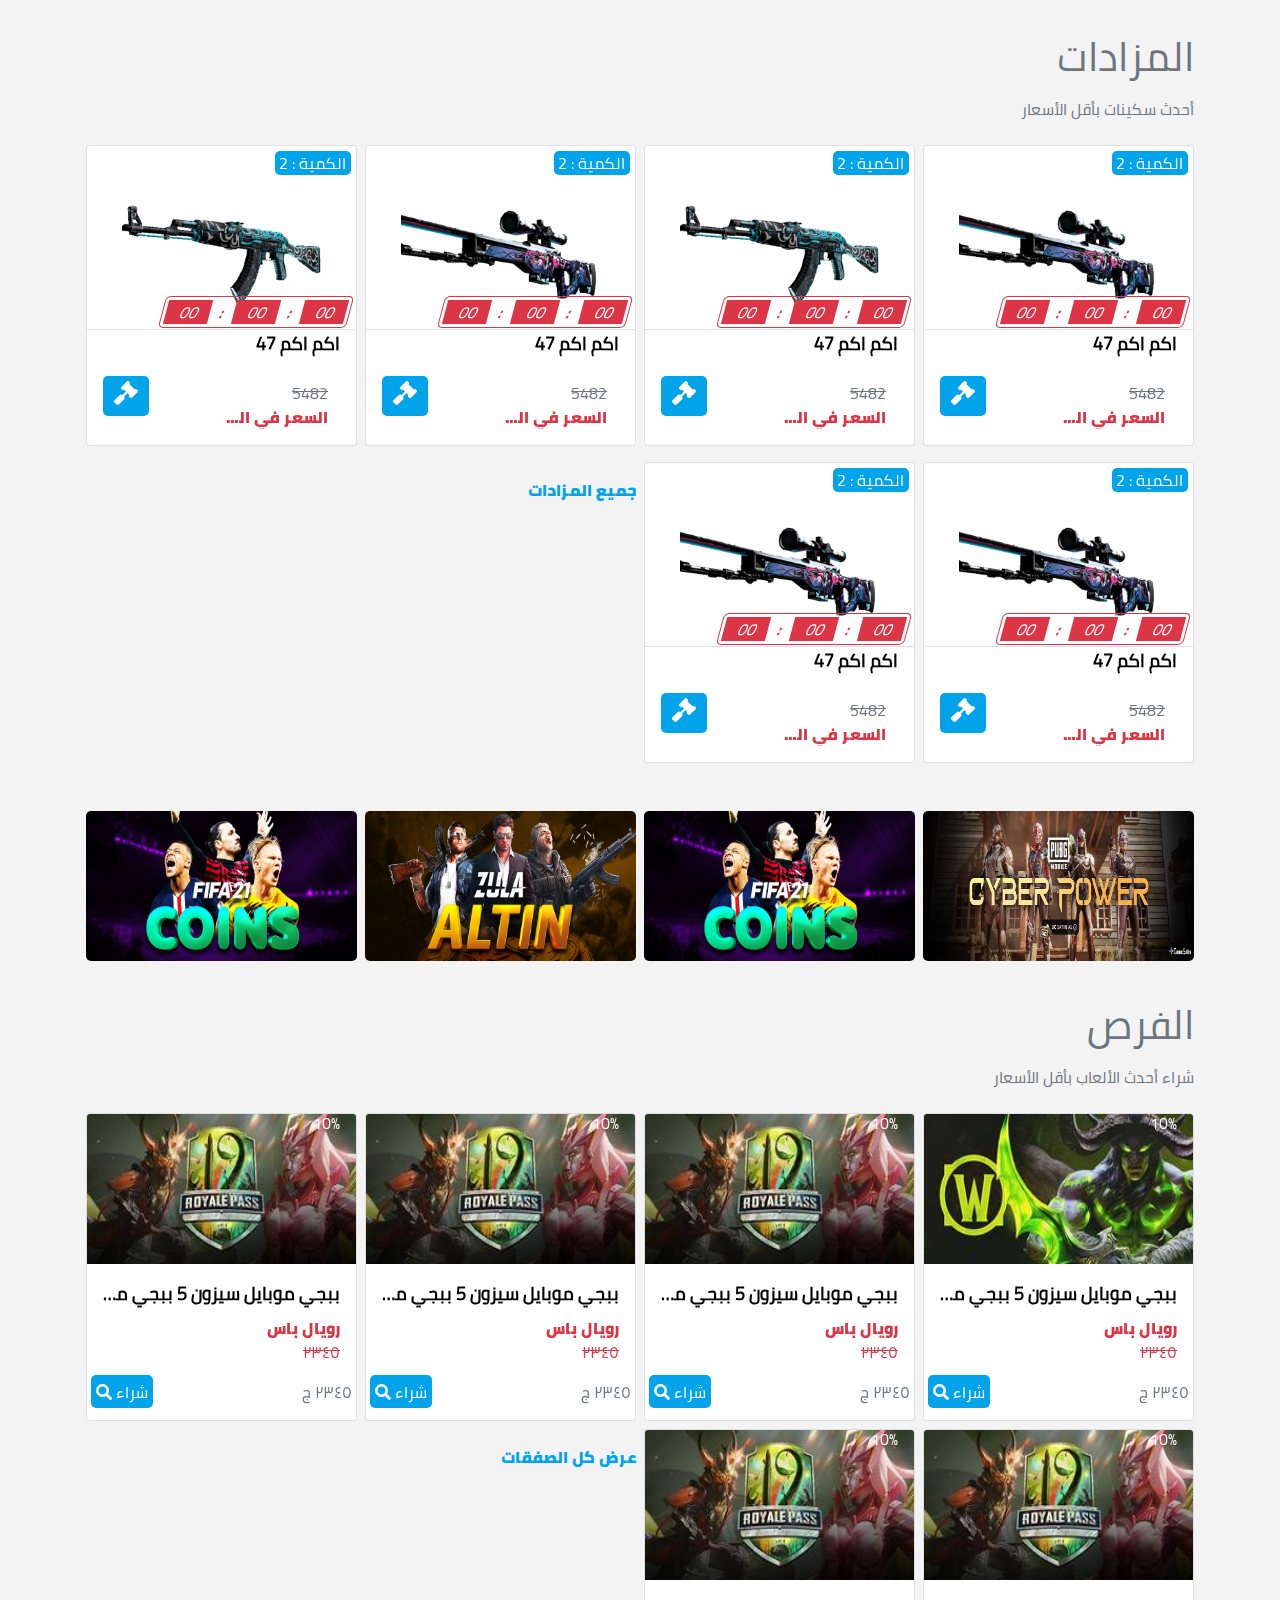
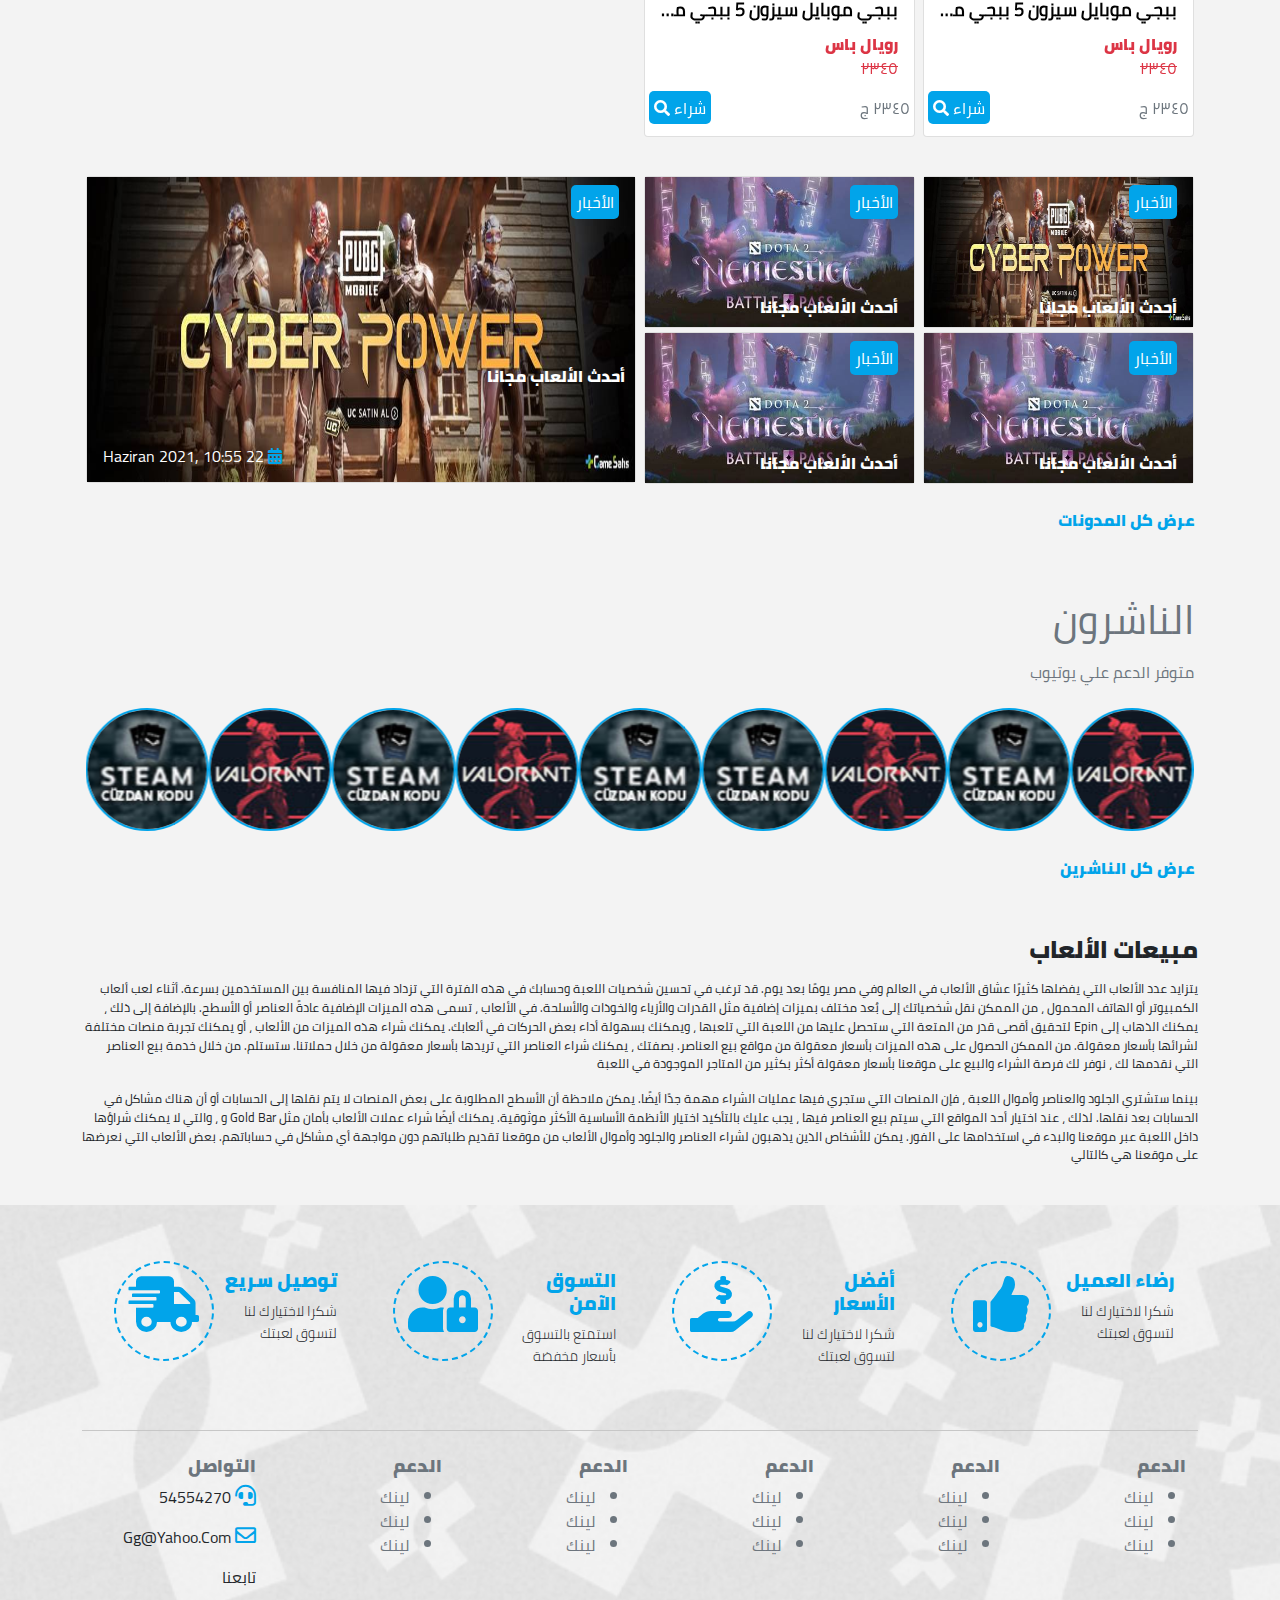
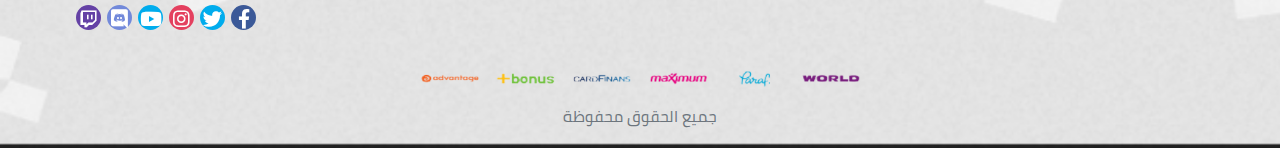
==== commit 7c1a8591: "m" ====
--- a/index.html
+++ b/index.html
@@ -50,12 +50,32 @@
                     </div>
                 </form>
                   <ul class="navbar-nav ms-auto mb-2 mb-lg-0 d-flex text-center justify-content-end">
-                    <li class="nav-item d-none d-lg-block ">
+                    <li class="nav-item d-none d-lg-block  ">
                       <a class="nav-link sell-link" href="#">بيع</a>
                     </li>
-                    <li class="nav-item d-none d-md-block">
+                    <!-- case guest ///////////////////-->
+                    <!-- <li class="nav-item d-none d-md-block">
                         <a class="nav-link login-link" href="#">تسجيل الدخول</a>
+                    </li> -->
+                    <!-- end -->
+                    <!-- case user //////////////////-->
+                    <li class="nav-item dropdown user-menu">
+                      <a class="nav-link dropdown-toggle" href="#" id="navbarDropdownMenuLink" role="button" data-bs-toggle="dropdown" aria-expanded="false">
+                        <i class="far fa-user"></i> حسابي 
+                      </a>
+                      <ul class="dropdown-menu" aria-labelledby="navbarDropdownMenuLink">
+                      <li><a class="dropdown-item" href="#"><i class="far fa-list-alt"></i> طلباتي</a></li>
+                      <li><a class="dropdown-item" href="#"><i class="fas fa-gavel"></i> إعلاناتي</a></li>
+                      <li><a class="dropdown-item" href="#"><i class="far fa-address-card"></i> معلوماتي</a></li>
+                      <li><a style="color: #dc3545;" class="dropdown-item border-0" href="#"><i style="color: #dc3545;" class="fas fa-door-open"></i> الخروج</a></li>
+                      </ul>
                     </li>
+                    <span class="balance">4594454564</span>
+                    <li class="nav-item d-none d-lg-block">
+                      <a href="#"><i class="far fa-envelope"></i></a>
+                    </li>
+                    <!-- end -->
+                    <!--  -->
                     <li class="nav-item d-lg-block d-none">
                         <a class="nav-link" href="#"><i style="font-size: 20px;" class="fas fa-dolly"></i></a>
                         <span class="order-count"></span>
--- a/css/home.css
+++ b/css/home.css
@@ -115,7 +115,7 @@
 }
 
 .top-bar .container p {
-  font-size: 14px;
+  font-size: 12px;
   color: #6c757d;
   margin: 0;
 }
@@ -170,8 +170,20 @@
   }
 }
 
+@media (min-width: 320px) and (max-width: 450px) {
+  .main-nav .container .navbar-brand {
+    width: 110px;
+  }
+}
+
 .main-nav .container .navbar-form {
   width: 45%;
+}
+
+@media (min-width: 991px) and (max-width: 1200px) {
+  .main-nav .container .navbar-form {
+    width: 35%;
+  }
 }
 
 @media (min-width: 320px) and (max-width: 991px) {
@@ -230,9 +242,81 @@
           box-shadow: none;
 }
 
+.main-nav .container ul .fa-envelope {
+  border-left: 1px solid #ced4da;
+  border-right: 1px solid #ced4da;
+  padding: .4rem .4rem;
+  font-size: 20px;
+}
+
 .main-nav .container ul li {
   padding-right: .3rem;
   background: #fff;
+}
+
+.main-nav .container ul .user-menu {
+  position: relative;
+}
+
+.main-nav .container ul .user-menu .nav-link {
+  color: #01A4EA;
+  font-size: 12px;
+  margin: 0 .5rem;
+}
+
+.main-nav .container ul .user-menu .nav-link i {
+  font-size: 20px;
+  padding-left: .2rem;
+}
+
+.main-nav .container ul .user-menu .dropdown-menu {
+  border: none;
+  -webkit-box-shadow: 0px 5px 6px -1px rgba(172, 150, 150, 0.3);
+          box-shadow: 0px 5px 6px -1px rgba(172, 150, 150, 0.3);
+  font-size: 12px;
+  position: absolute;
+  top: 120%;
+  right: -50% !important;
+}
+
+.main-nav .container ul .user-menu .dropdown-menu li {
+  background: none;
+}
+
+.main-nav .container ul .user-menu .dropdown-menu li .dropdown-item {
+  border-bottom: 1px solid #ced4da;
+  padding: .4rem;
+  color: #000;
+}
+
+.main-nav .container ul .user-menu .dropdown-menu li .dropdown-item:hover {
+  color: #016F9E;
+  text-decoration: underline;
+  background: none;
+}
+
+.main-nav .container ul .user-menu .dropdown-menu li .dropdown-item:active {
+  background: none;
+}
+
+.main-nav .container ul .user-menu .dropdown-menu li .dropdown-item i {
+  font-size: 15px;
+  padding-left: .3rem;
+  color: #000;
+}
+
+.main-nav .container ul .balance {
+  position: absolute;
+  content: '';
+  top: 33px;
+  color: #FD7E14;
+  font-size: 11px;
+}
+
+@media (min-width: 991px) and (max-width: 30001px) {
+  .main-nav .container ul .balance {
+    left: 95px;
+  }
 }
 
 .main-nav .container ul .sell-link, .main-nav .container ul .login-link {
@@ -245,6 +329,10 @@
   border-radius: 5px;
   color: #fff !important;
   text-align: center;
+}
+
+.main-nav .container ul .sell-link {
+  margin-top: .3rem;
 }
 
 @media (min-width: 320px) and (max-width: 991px) {
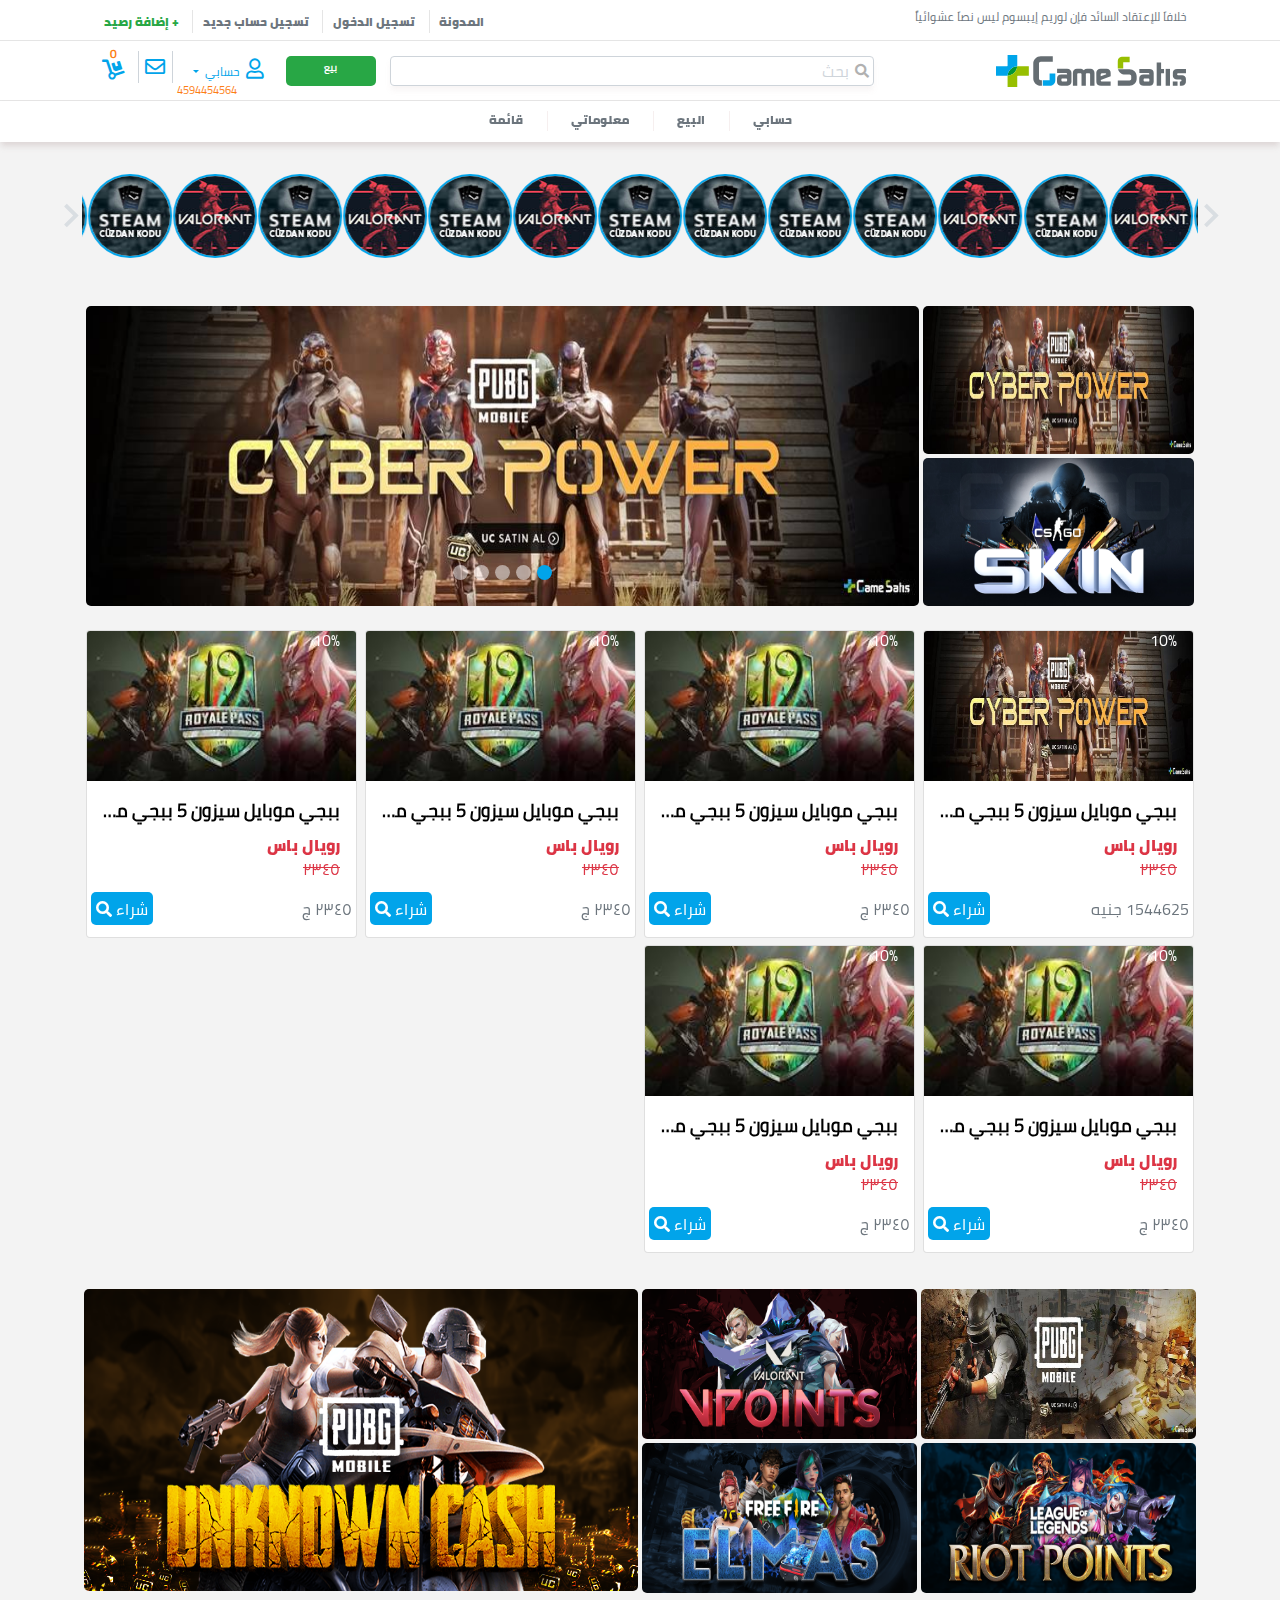
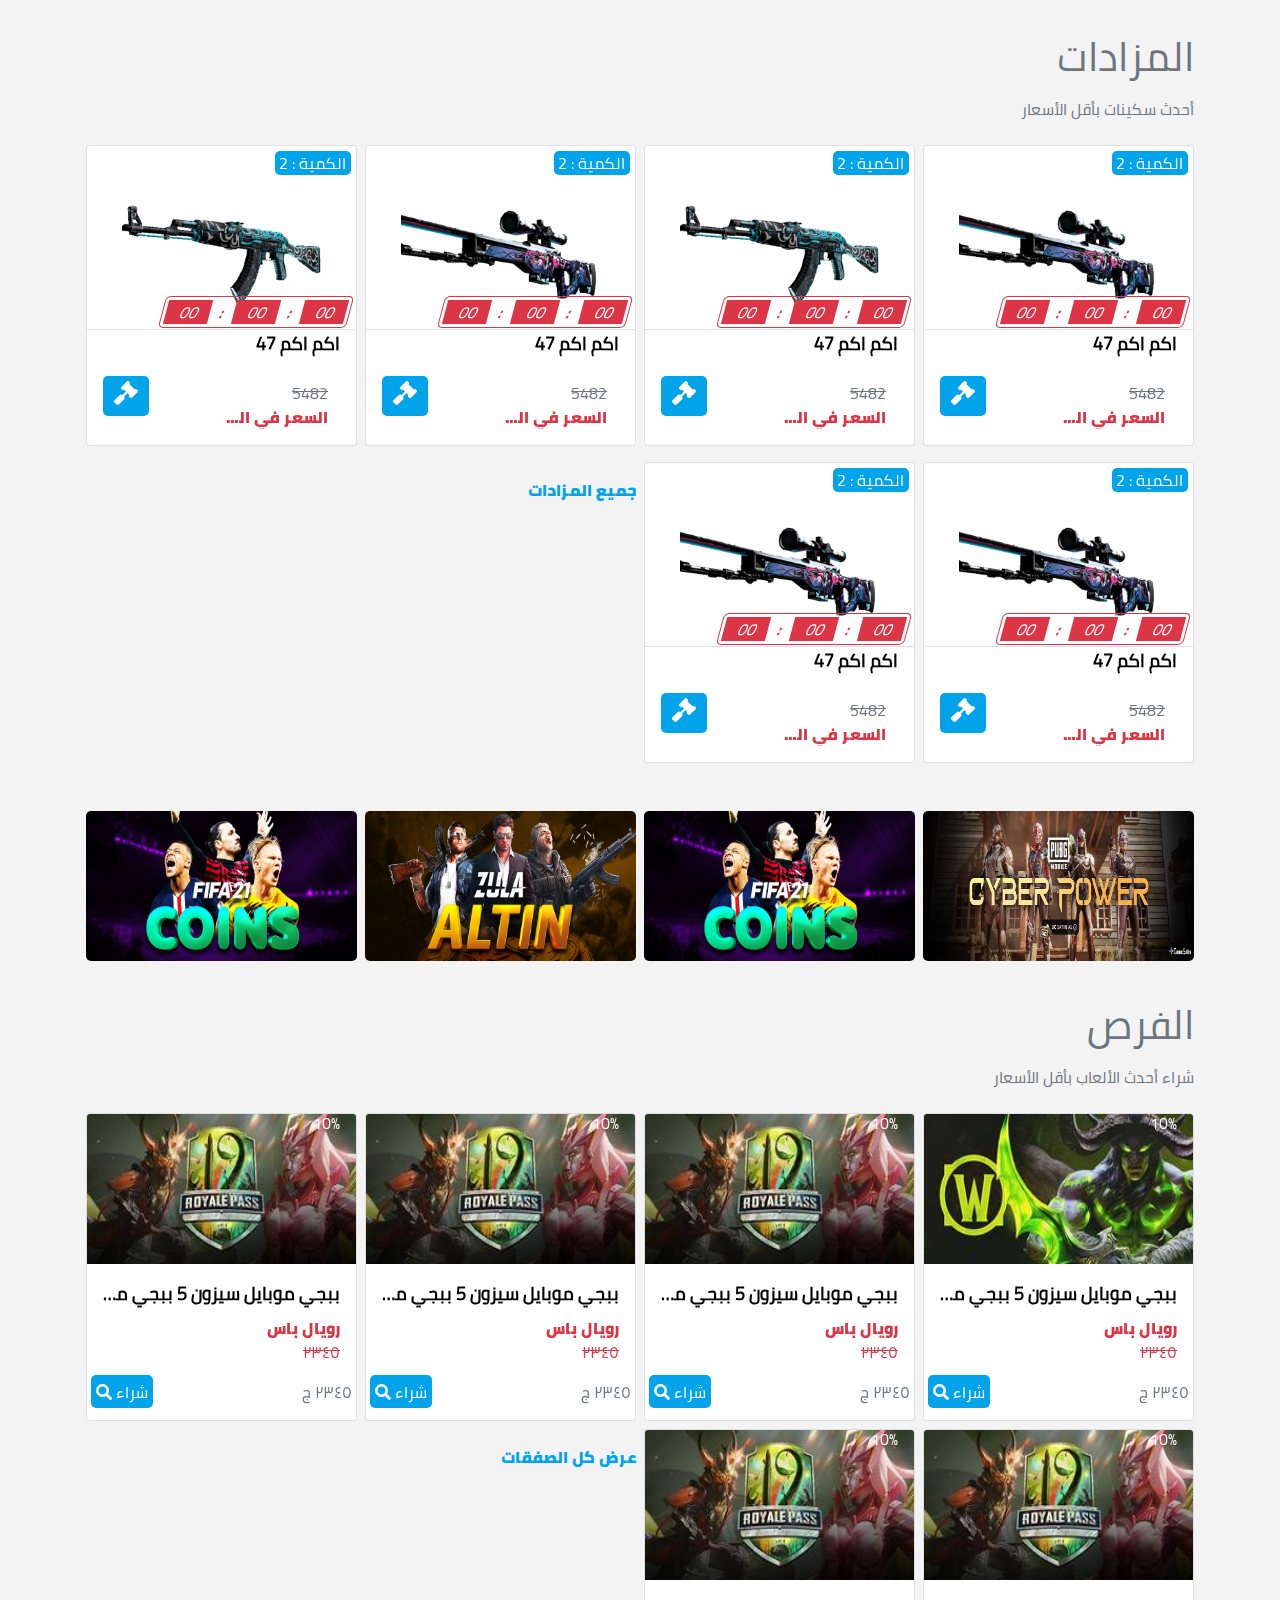
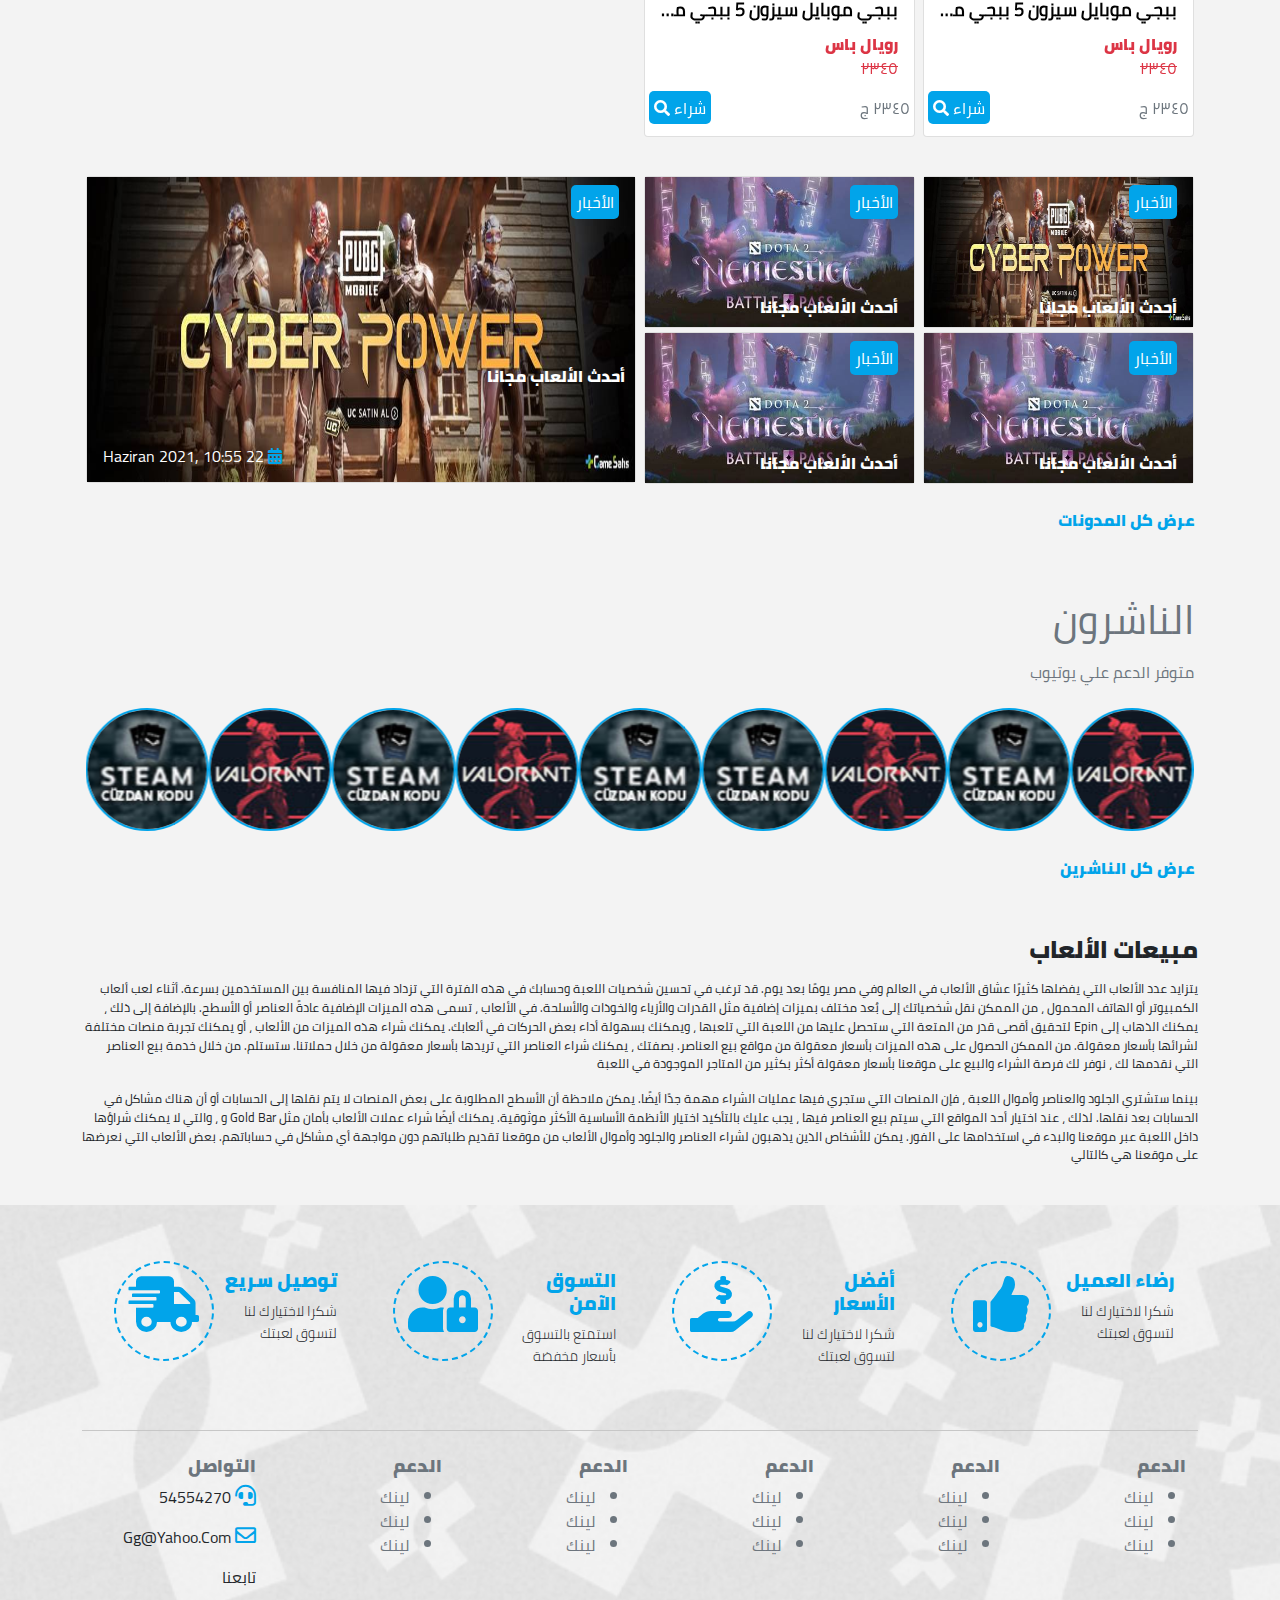
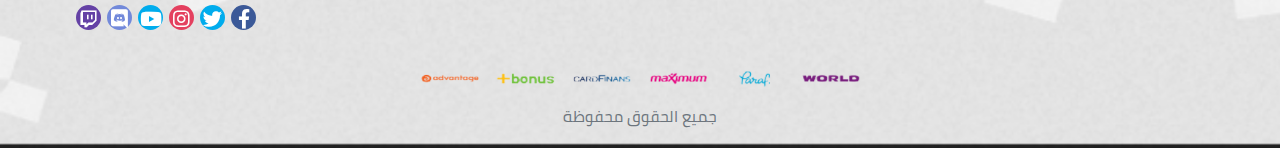
==== commit 544778c2: "commit message" ====
--- a/index.html
+++ b/index.html
@@ -142,13 +142,13 @@
           <nav>
             <ul style="position: relative;" class="nav justify-content-center">
               <li class="nav-item">
-                <a class="nav-link x" href="account.html">الحساب</a>
+                <a class="nav-link x" href="account.html">حسابي</a>
               </li>
               <li class="nav-item">
                 <a class="nav-link x" href="blog-item.html">البيع</a>
               </li>
               <li class="nav-item">
-                <a class="nav-link x" href="#">لينك</a>
+                <a class="nav-link x" href="profile.html">معلوماتي</a>
               </li>
               <li class="nav-item dropdown">
                 <a class="nav-link dropdown-toggle" data-bs-toggle="dropdown" href="#" role="button" aria-expanded="false">قائمة</a>
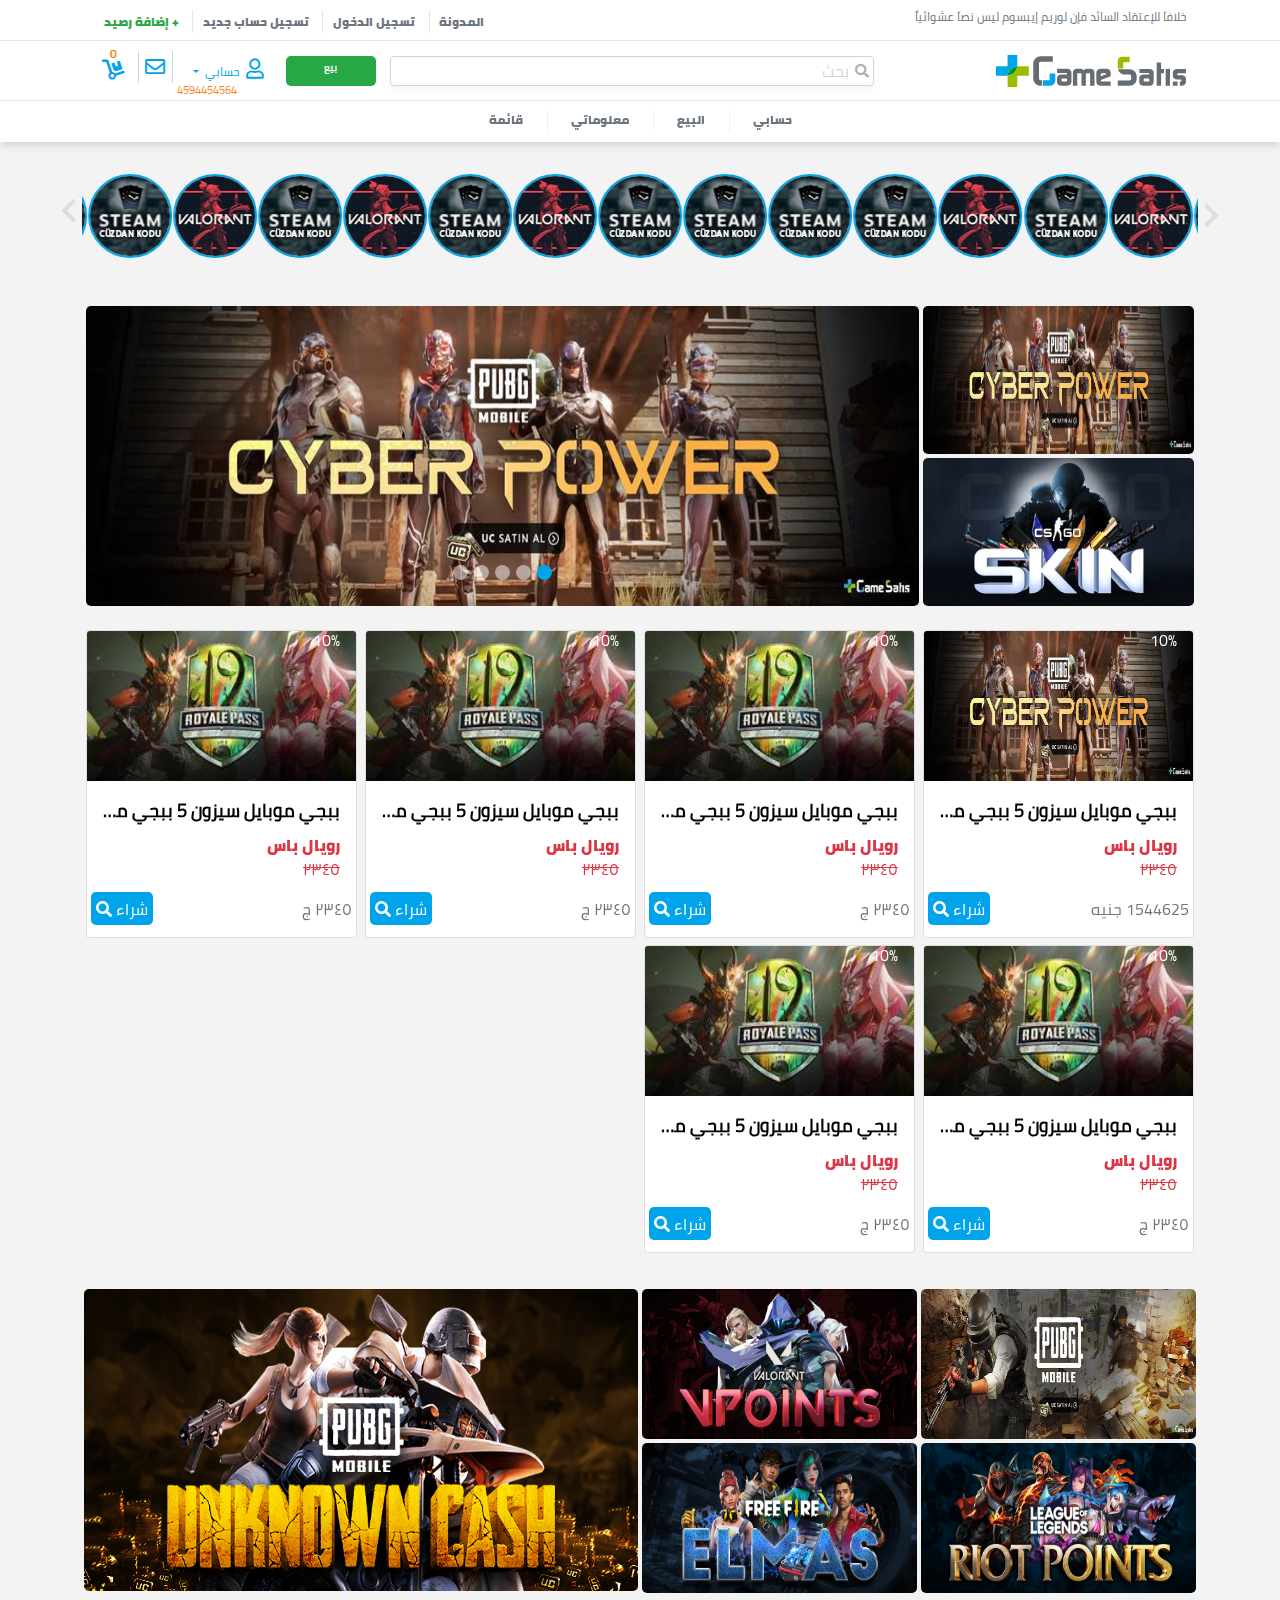
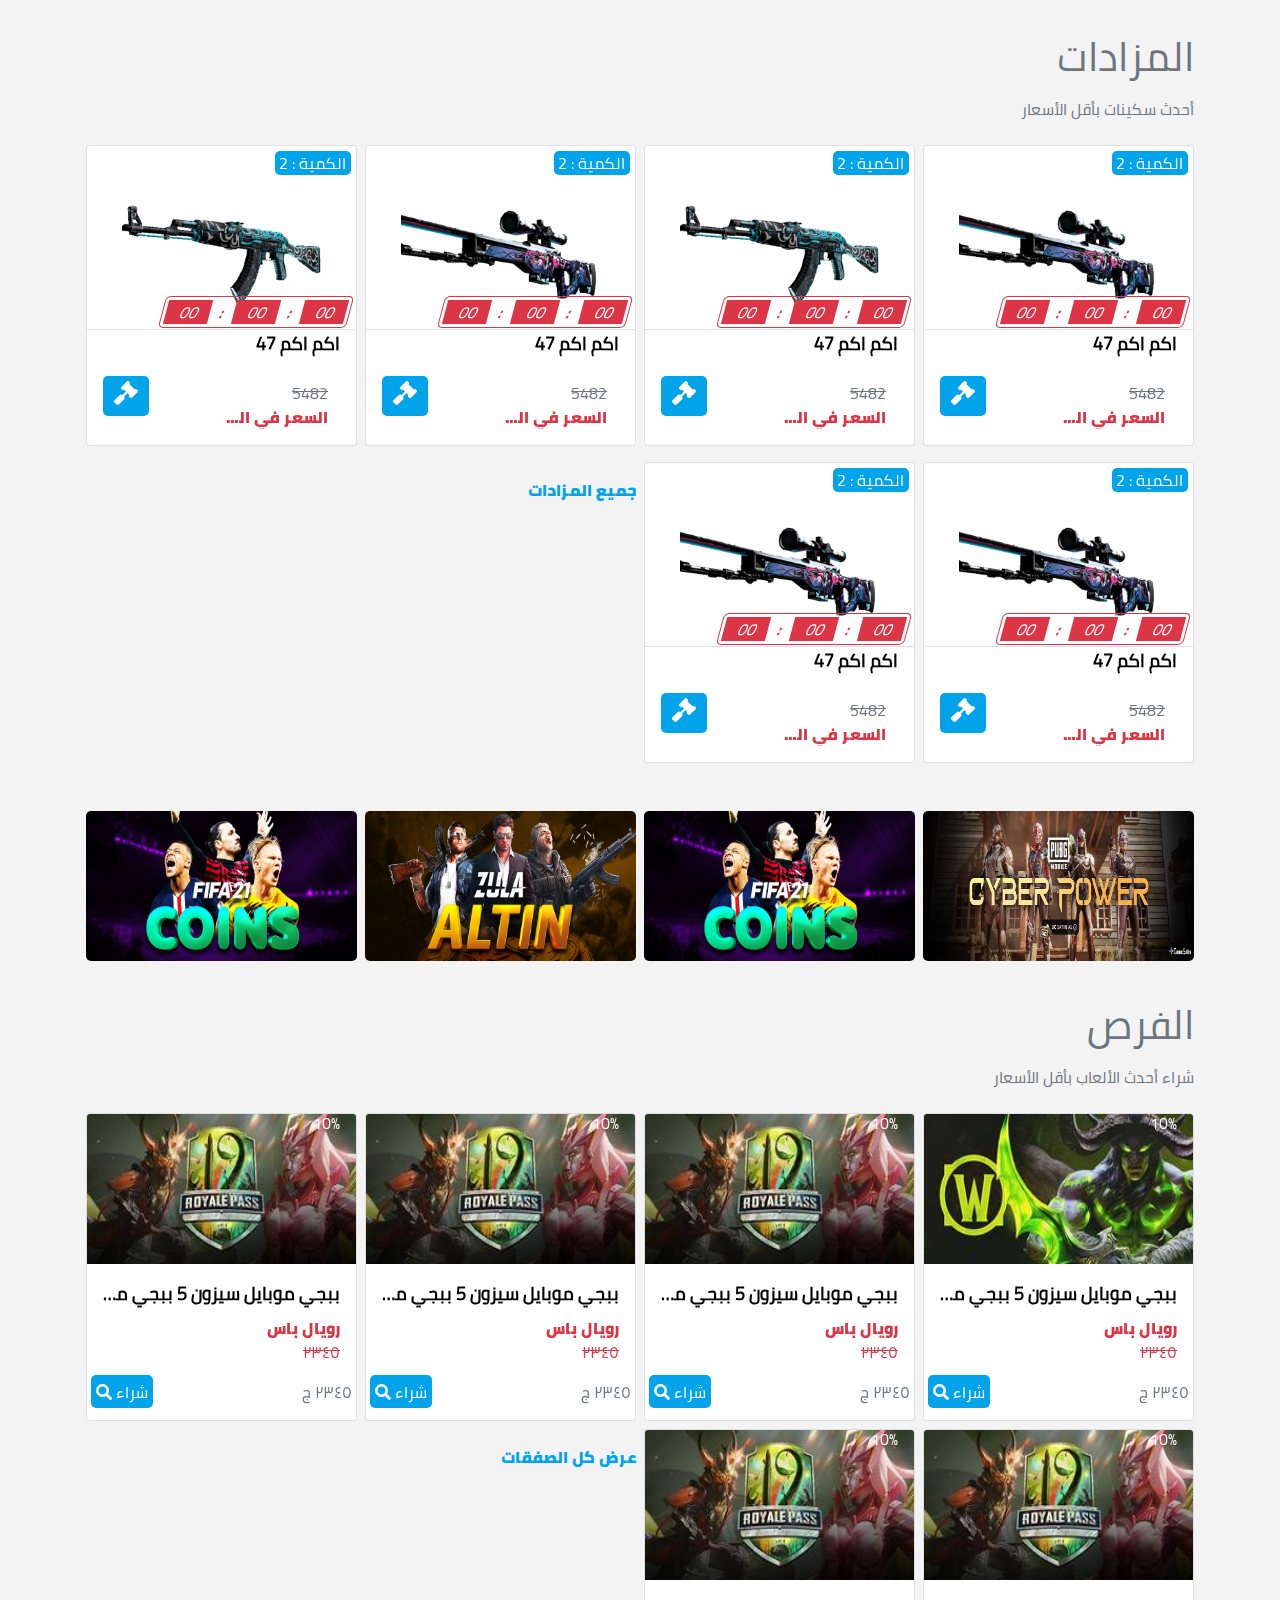
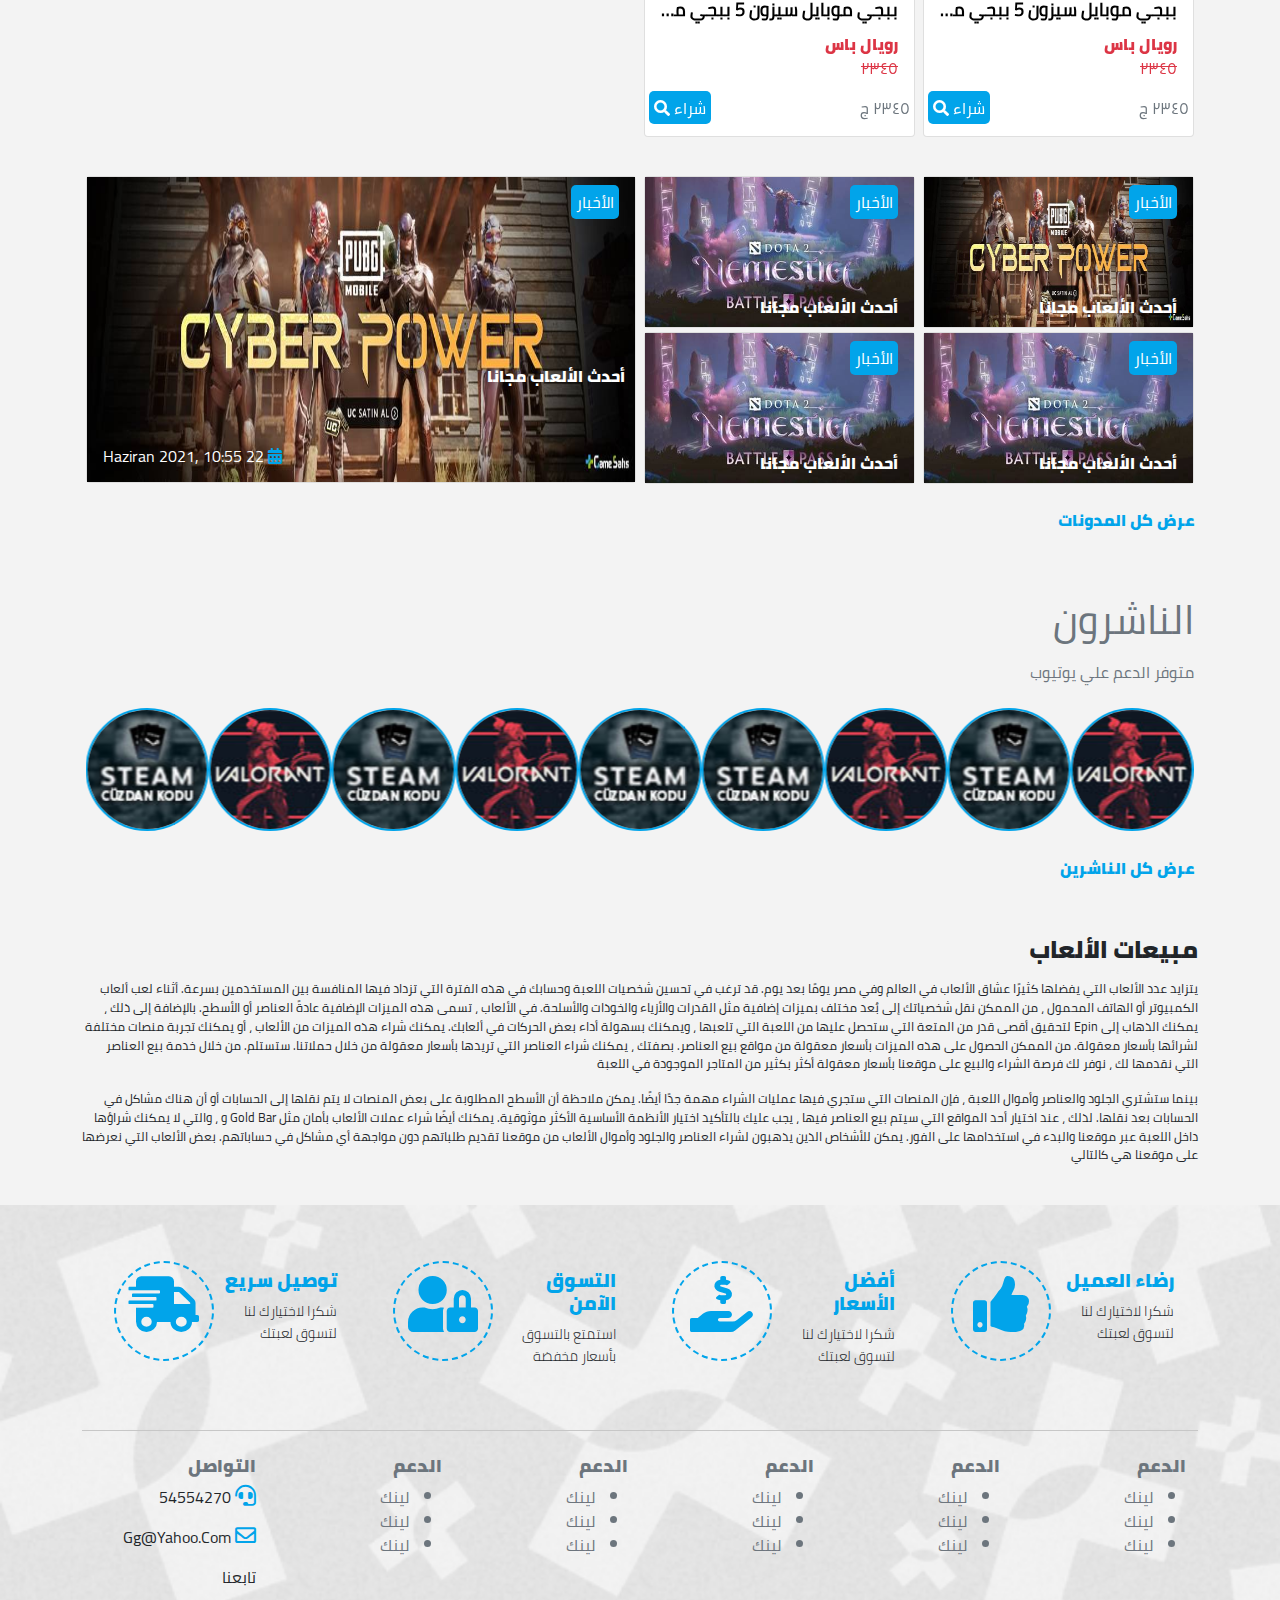
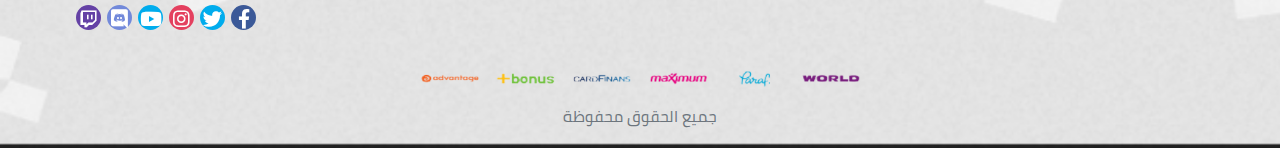
==== commit f3f2f6c6: "edited" ====
--- a/index.html
+++ b/index.html
@@ -1018,7 +1018,7 @@
         </div>
         <!-- row banks logos -->
         <div class="row m-auto justify-content-center text-center pt-3 banks-logos">
-          <img class="img-fluid col-5" src="img/banks.png" alt="banks">
+          <img class="img-fluid col-md-5 col-8" src="img/banks.png" alt="banks">
           <p class="pt-3">جميع الحقوق محفوظة</p>
         </div>
       </div>
--- a/css/home.css
+++ b/css/home.css
@@ -1050,4 +1050,7 @@
 .splide__arrow--next {
   background: transparent;
   left: -28px !important;
-}
+  top: 28px;
+  -webkit-transform: rotate(180deg);
+          transform: rotate(180deg);
+}
